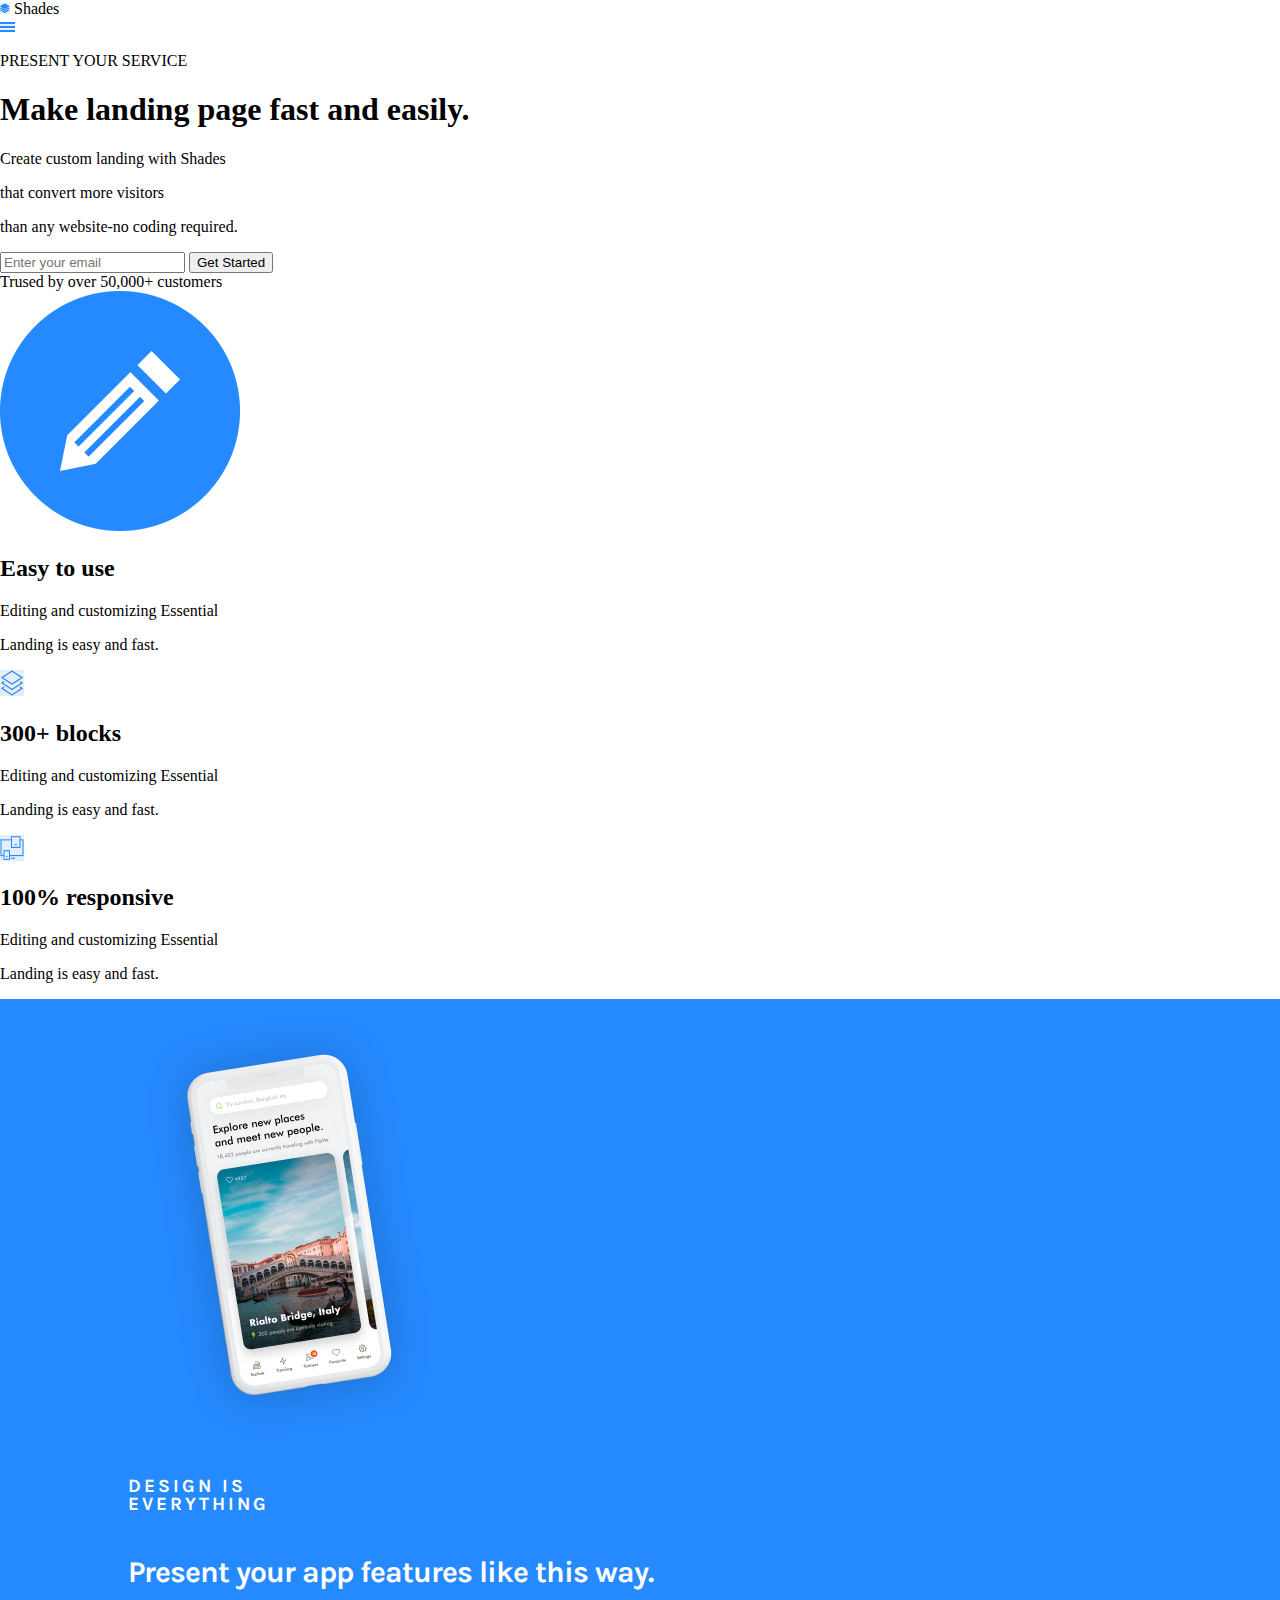
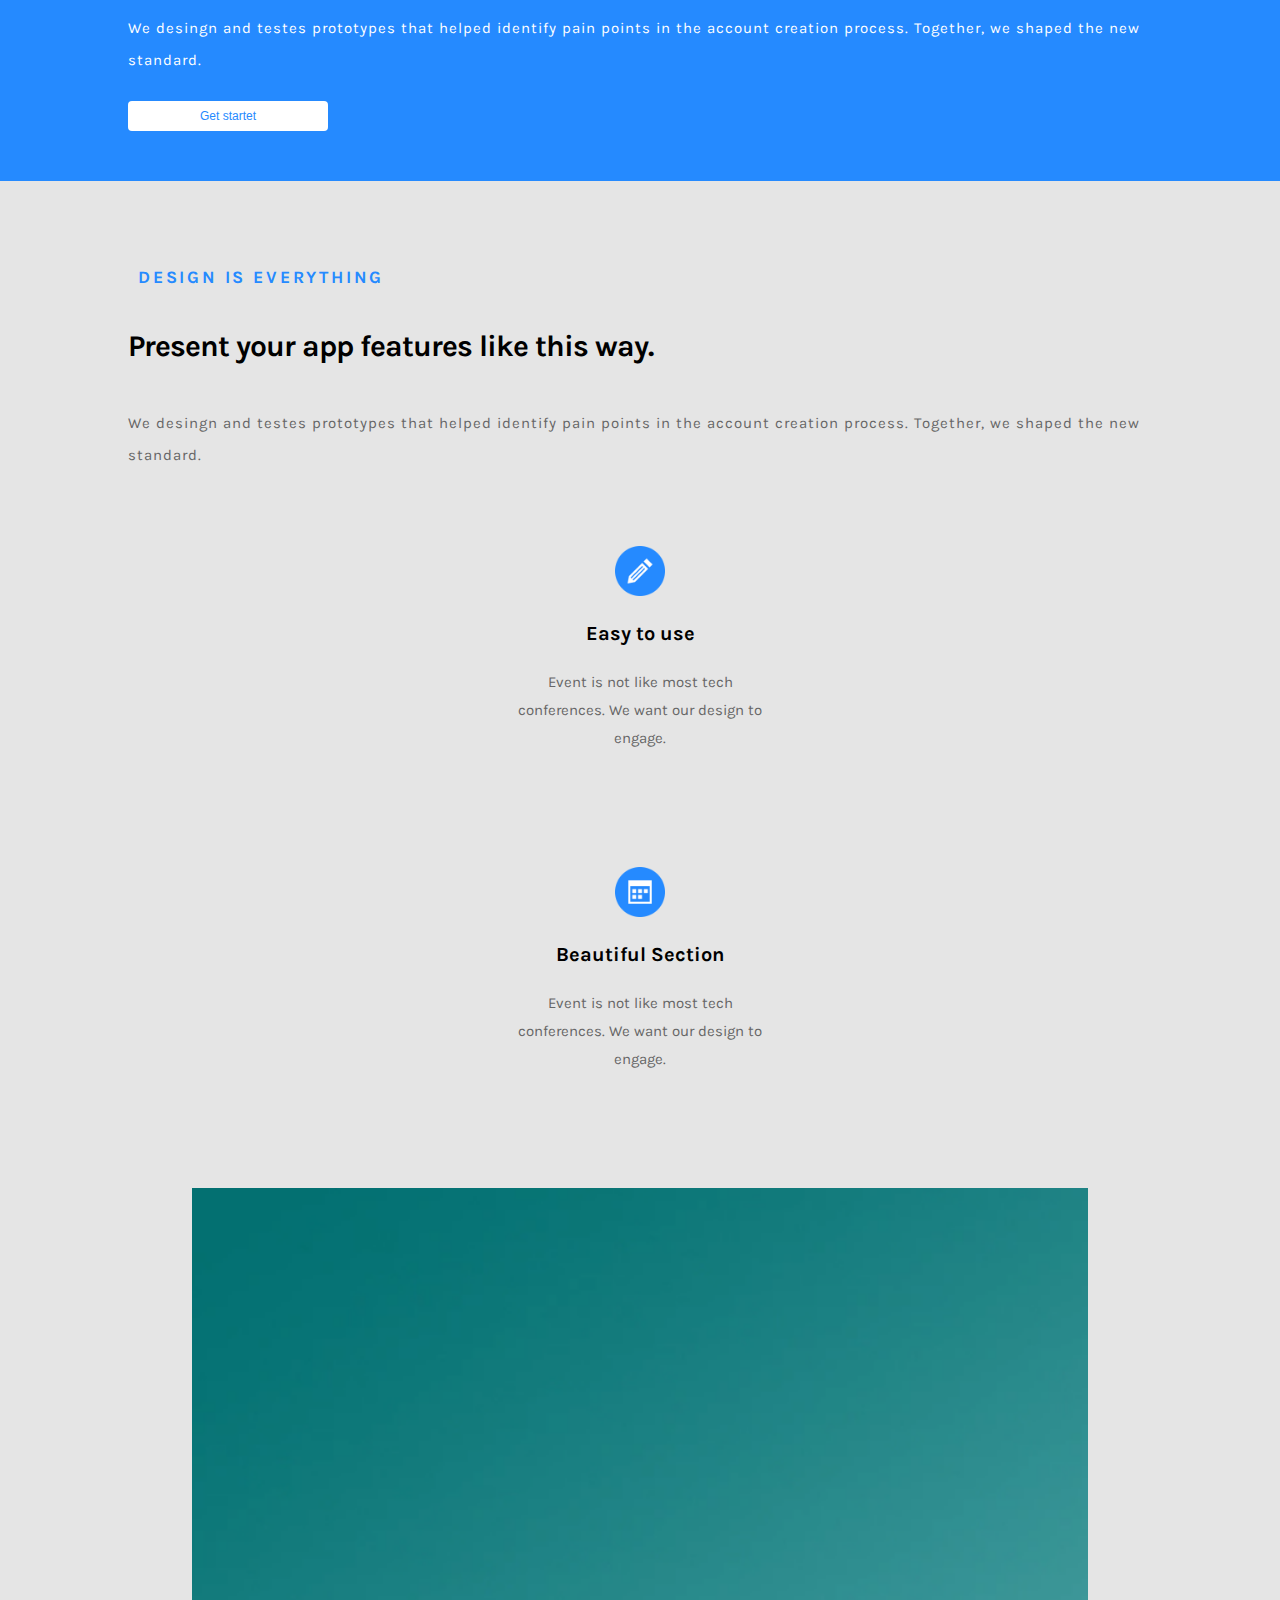
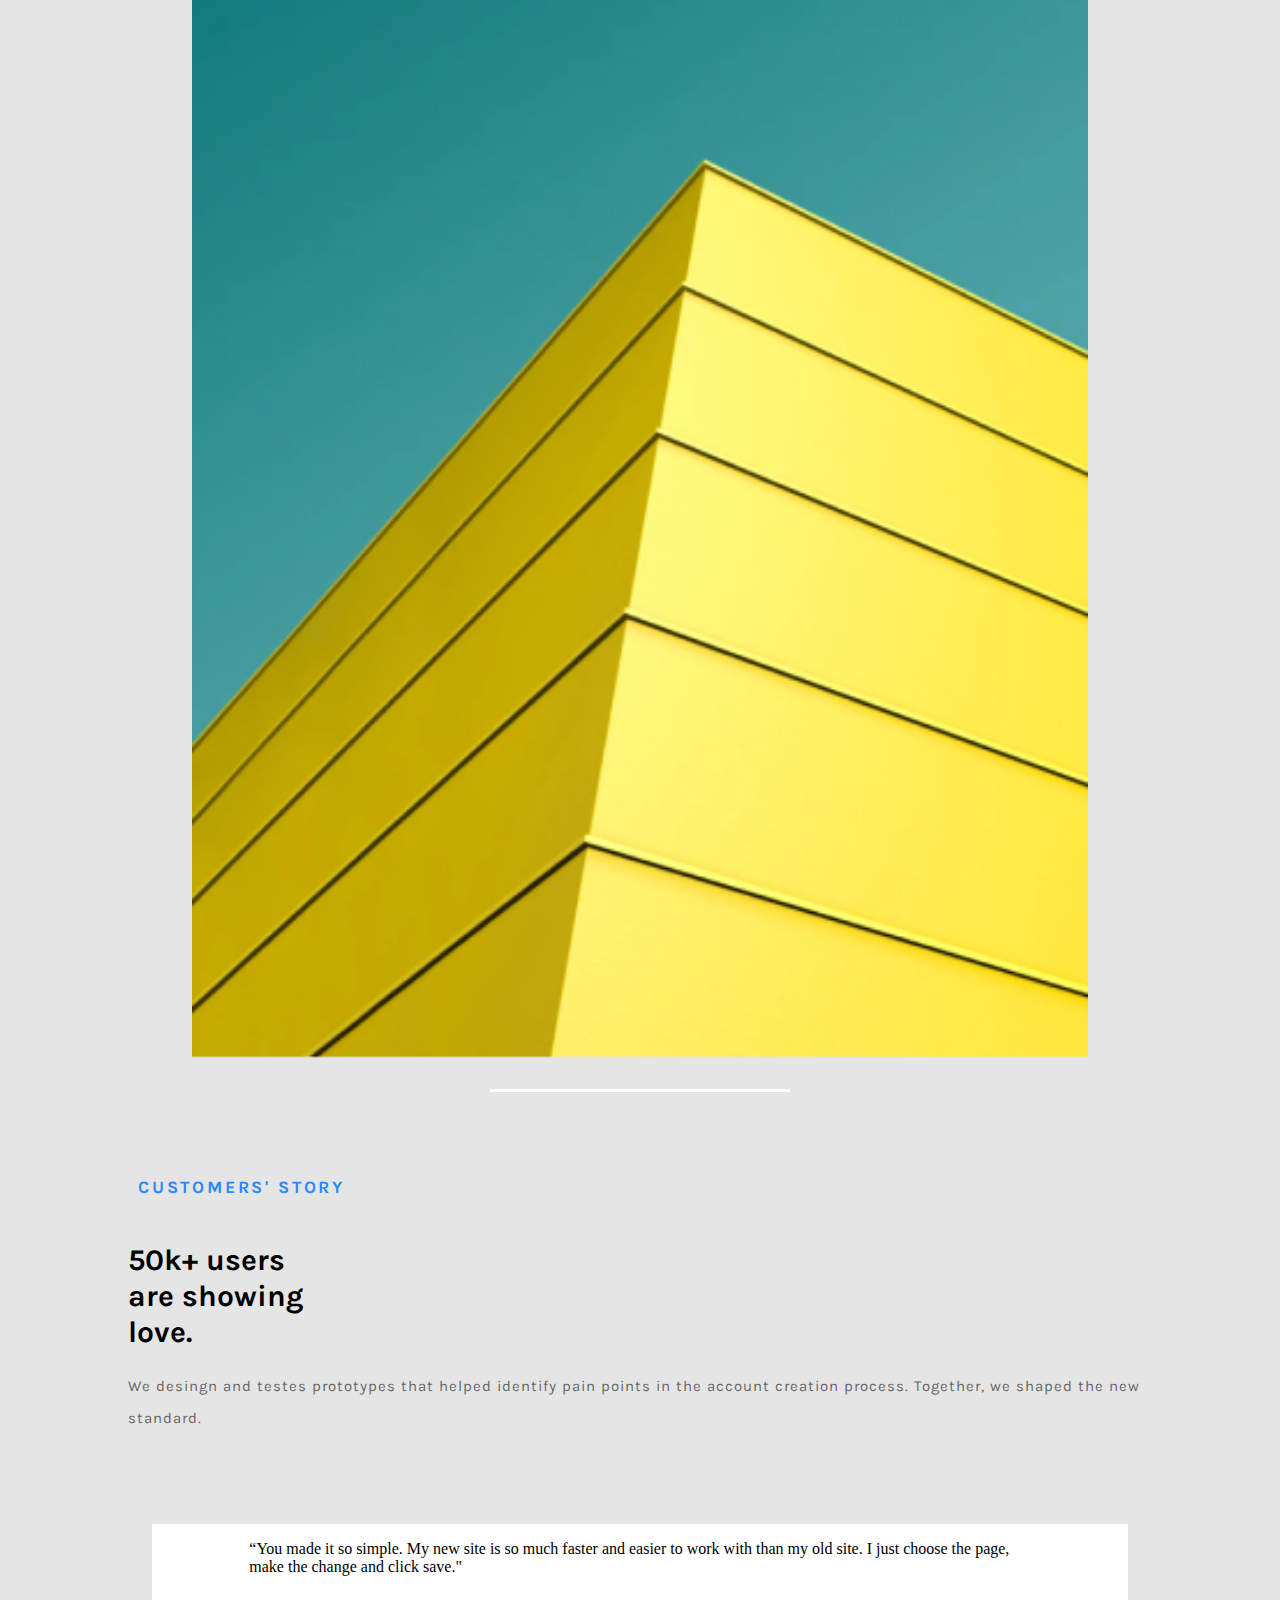
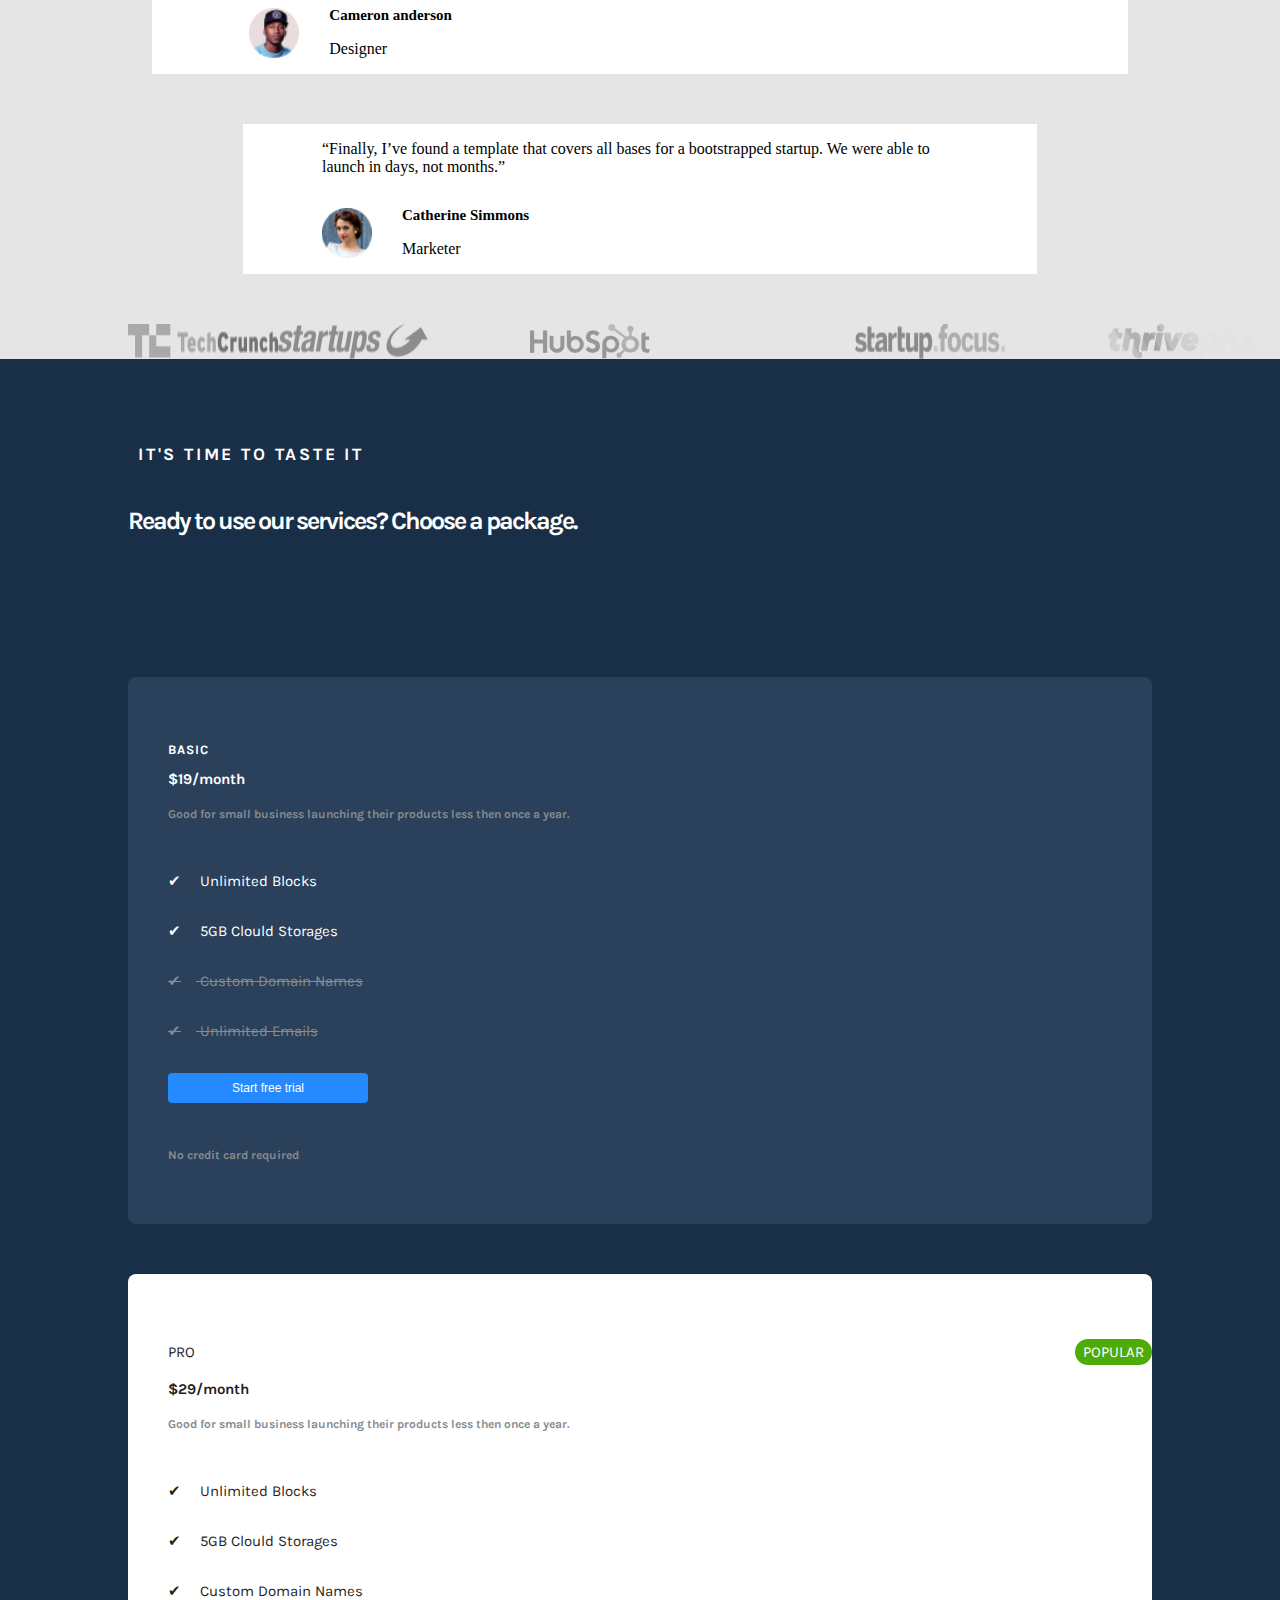
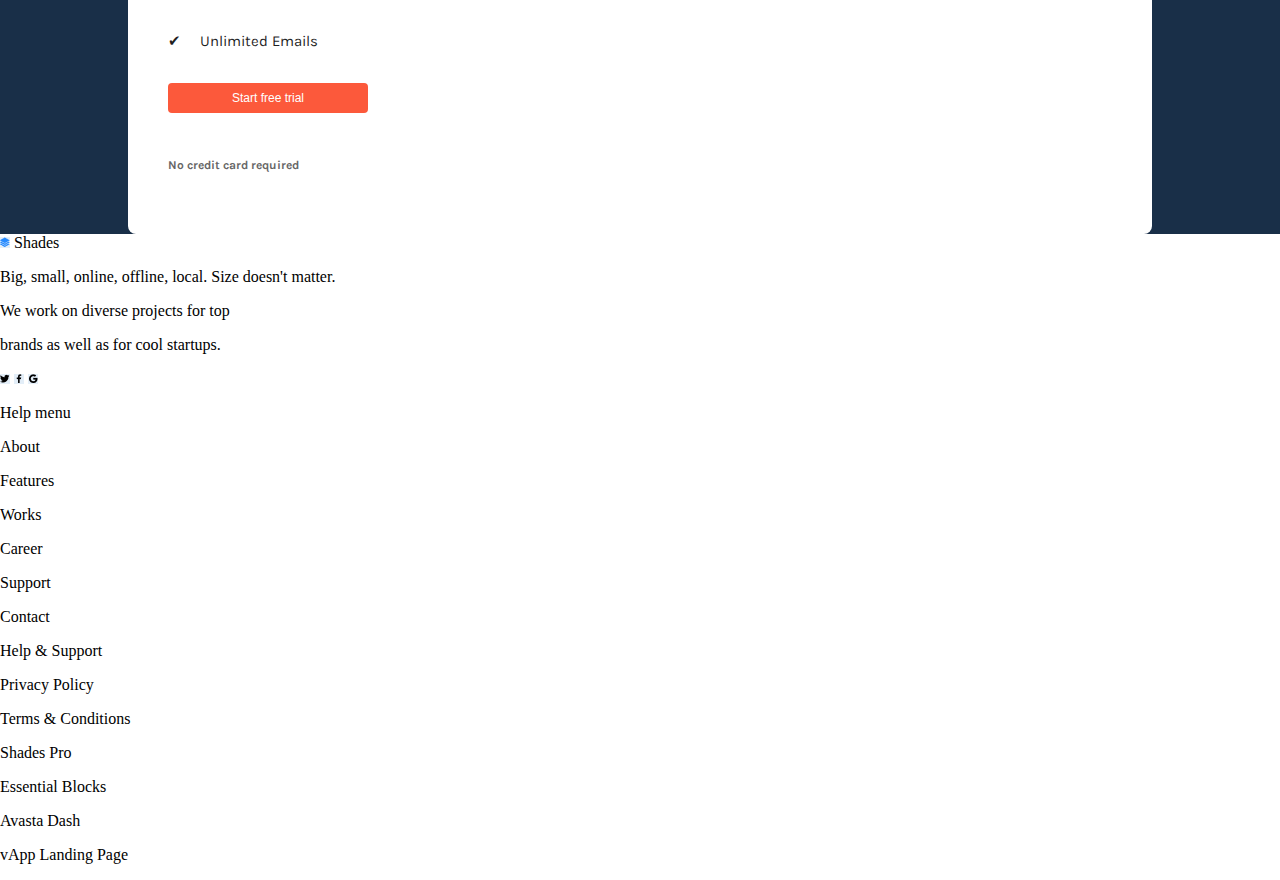
==== index.html @ 711b82e7 "Mayonnaise" ====
<!DOCTYPE html>
<html lang="en">

<head>
    <meta charset="UTF-8">
    <meta http-equiv="X-UA-Compatible" content="IE=edge">
    <meta name="viewport" content="width=device-width, initial-scale=1.0">

    <link rel="stylesheet" href="/assets/css/style.css">
    <title>Document</title>
</head>
<body>

    
    <head>
        <meta charset="UTF-8">
        <meta http-equiv="X-UA-Compatible" content="IE=edge">
        <meta name="viewport" content="width=device-width, initial-scale=1.0">
        <link rel="stylesheet" href="/assets/style.css">
        <title>Shades</title>
    </head>
    <body>
        <!--En tête du site-->

        <header class="Hero">
            <span class="logo">
                <img src="assets/img/layers-3.png" alt="logo">
                <span class="shades">Shades</span>
            </span>    

            <div class="menu">
                <img src="assets/img/Hamburger.png" alt="menu">
            </div>
        </header>    

        <!--Bloc de texte 1ere page-->
        <div class="bloc1">
            <p class="services">PRESENT YOUR SERVICE</p>
            <h1>Make landing page fast and easily.</h1>
            <p>Create custom landing with Shades</p> 
            <p>that convert more visitors </p> 
            <p>than any website-no coding required.</p>
            
            <div class="enter-mail">
                <input type="email" class="mail-style" placeholder="Enter your email">
                <button >Get Started</button>
            </div>
            <span class="rating">Trused by over 50,000+ customers</span>
        </div>
        
        
        <div class="bloc2">
            <div class="Easy">
                <img src="assets/img/pencil.png" alt="logo pencil">
                <h2> 
                    Easy to use
                </h2>
                <p>Editing and customizing Essential</p>
                <p>Landing is easy and fast.</p>
            </div>
            <div class="Block">
                <img src="assets/img/layers-3@2x.png" alt="logo bloc">
                <h2>
                    300+ blocks
                </h2>
                <p>Editing and customizing Essential</p>
                <p>Landing is easy and fast.</p>
            </div>
            <div class="Responsive">
                <img src="assets/img/responsive.png" alt="logo responsive">
                <h2>
                    100% responsive
                </h2>
                <p>Editing and customizing Essential</p>
                <p>Landing is easy and fast.</p>
            </div>
        </div>

        
    <section class="under_background_telephone">

        <div class="phone container">

            <img src="/assets/img/app-shot-01.png" alt="">

        </div>

        <div class="under_All">

            <h3 class="under container">
                DESIGN IS EVERYTHING
            </h3>

            <div class="under_h1 container">
                Present your app features like this way.
            </div>

            <div class="under_text container">
                We desingn and testes prototypes that helped identify pain points in the account creation process. Together, we shaped the new standard.
            </div>

            <div class="container">
                <button class="under_button">
                    Get startet
                </button>
        </div>
    </div>
    </section>

    <section class="white">

        <div class="white_All">

            <h3 class="white container">
                DESIGN IS EVERYTHING
            </h3>

            <h1 class="white_h1 container">
                Present your app features like this way.
            </h1>

            <div class="white_text container">
                We desingn and testes prototypes that helped identify pain points in the account creation process. Together, we shaped the new standard.
            </div>

            
        </div>

        <div class="flex container">
            <div class="white_flexbox">
                <img src="/assets/img/pencil.png" alt="pencil">
                <h3 class="white_big_text">
                    Easy to use

                </h3>
                <p class="white_little_text">
                    Event is not like most tech conferences. We want our design to engage.

                </p>
            </div>
        </div>

        <div class="flex container">
            <div class="white_flexbox">
                <img src="/assets/img//agenda.png" alt="agenda">
                <h3 class="white_big_text">

                    Beautiful Section

                </h3>
                <p class="white_little_text">

                    Event is not like most tech conferences. We want our design to engage.

                </p>
            </div>
        </div>
        <div class="white_img">
            <img src="/assets/img/Bitmap.png" alt="Bitmap">
        </div>
        <div class="white_line">
            <span class="line"></span>
        </div>
        


    </section>

    <section class="white">

        <div class="white_All">

            <h3 class="white container">
                CUSTOMERS' STORY
            </h3>

            <h1 class="white_h2 container">
                50k+ users are showing love.
            </h1>

            <p class="white_text container">
                We desingn and testes prototypes that helped identify pain points in the account creation process. Together, we shaped the new standard.
            </p>

            
        </div>


        
        <div class="flex">
           

        <div class="flex_whitebox container">

            <div class="whitebox_background">
                
                    <div class="whitebox container">
                        <p>“You made it so simple. My new site is so much faster and easier to work with than my old site. I just choose the page, make the change and click save."

                        </p>
                    </div>
                    <div class="whitebox_flex container">
                        <img class="whitebox_flex_img"src="/assets/img/Oval.png" alt="first oval">
                    
                    <div class="whitebox_flex_next">
                        <p>Cameron anderson</p>
                        <p class="little">Designer</p>
                    </div>
                 </div>
                </div>
            </div>
        </div>
        
        
        <div class="flex">
           

            <div class="flex_whitebox container">
    
                <div class="whitebox_background">
                    
                        <div class="whitebox container">
                            <p>“Finally, I’ve found a template that covers all bases for a bootstrapped startup. We were able to launch in days, not months.”
    
                            </p>
                        </div>
                        <div class="whitebox_flex container">
                            <img src="/assets/img/Oval (1).png" alt="femme">
                        
                        <div class="whitebox_flex_next">
                            <p>Catherine Simmons</p>
                            <p class="little">Marketer
                            </p>
                        </div>
                        </div>
                </div>
            </div>
            </div>
      <div class="logo_flex container ">
        <img class="toutleslogo" src="/assets/img/logo-5.png" alt="techruch">
        <img class="toutleslogo" src="/assets/img/logo-4.png" alt="startup">
        <img class="toutleslogo container" src="/assets/img/logo-3.png" alt="hubspot">
        <img class="toutleslogo container" src="/assets/img/logo-2.png" alt="startup.focus">
        <img class="toutleslogo" src="/assets/img/logo-1.png" alt="drivephx">

      </div>


    </section>

<!-- Section des cartes Darkblue ---------------------->

    <section class="darkblue">

        <div class="darkblue_All">

            <h3 class="darkblue container">
                IT'S TIME TO TASTE IT
            </h3>

            <h1 class="darkblue_h1 container">
                Ready to use our services?
                Choose a package.
            </h1>

        
        </div>

<!-- Debut de la card-------------------------------->
    <div class="card_flex">
        <div class="card container">
           
            <p class="card_basic">
                BASIC

            </p>
            

            <div class="card_price">
                $19/month
            </div>

            <p class="card_text">
                Good for small business launching their products less then once a year.
            </p>

            
           <div class="cardList">
               <ul>
                   <li>
                       
                           
                        <p> <span>&#10004;</span> Unlimited Blocks </p>
                       
                   </li>
                   <li>
                    
                        
                     <p> <span>&#10004;</span> 5GB Clould Storages </p>
                    
                </li>
                <li>
                        
                    <p class="card_barre"> 

                           <span>&#10004;</span>  Custom Domain Names 
                    </p>

                </li>
                <li>
                    
                        
                    <p class="card_barre">

                      <span>&#10004;</span>   Unlimited Emails

                    </p>
                    
                </li>
               </ul>
           </div>

           <button class="card_button">Start free trial</button>


           <p class="card_last">No credit card required</p>

    </div>





    <!-- Debut de la 2eme card-------------------------------->
    <div class="white_card_flex">
        <div class="white_card container">
           <div class="white_headerflex">
                <p class="white_card_basic">
                    PRO

                </p>
                <p class="white_red">POPULAR</p>
            </div>

                <div class="white_price">
                    $29/month
                    
                </div>

            <p class="white_card_text">
                Good for small business launching their products less then once a year.
            </p>

            
           <div class="white_cardList">
               <ul>
                   <li>
                       
                           
                        <p> <span>&#10004;</span> Unlimited Blocks </p>
                       
                   </li>
                   <li>
                    
                        
                     <p> <span>&#10004;</span> 5GB Clould Storages </p>
                    
                </li>
                <li>
                        
                    <p> 

                           <span>&#10004;</span>  Custom Domain Names 
                    </p>

                </li>
                <li>
                    
                        
                    <p>

                      <span>&#10004;</span>   Unlimited Emails

                    </p>
                    
                </li>
               </ul>
           </div>

           <button class="white_card_button">Start free trial</button>


           <p class="white_card_last">No credit card required</p>

    </div>
    </section>


       
    <footer>
        <span class="logo">
            <img src="assets/img/layers-3.png" alt="logo">
            <span class="shades">Shades</span>
        </span>  

        <div class="par">
            <p>Big, small, online, offline, local. Size doesn't matter.</p> 
            <p> We work on diverse projects for top</p> 
            <p> brands as well as for cool startups.</p>
        </div>

        <div class="logo-reseaux">
            <img src="\assets\img\logo-twitter@2x.png" alt="Twitter">

            <img src="\assets\img\logo-fb-simple@2x.png" alt="Facebook">

            <img src="\assets\img\google@2x.png" alt="Google">
        </div>

        <div>
            <p>Help menu</p>

            <p>About</p>

            <p>Features</p>

            <p>Works</p>

            <p>Career</p>

            <p>Support</p>

            <p>Contact</p>

            <p>Help & Support</p>

            <p>Privacy Policy</p>

            <p>Terms & Conditions</p>

            <p>Shades Pro</p>

            <p>Essential Blocks</p>

            <p>Avasta Dash</p>

            <p>vApp Landing Page</p>
        </div>
    </footer>
</body>
</html>
---- assets/css/style.css ----
@font-face {
  font-family: 'Karla';
  src: url(/assets/fonts/Karla-VariableFont_wght.ttf);
}

body {
  margin: 0;
  padding: 0;
}

.container {
  margin-left: 10%;
  margin-right: 10%;
}

.under_background_telephone {
  background: #258AFF;
}

.under_All {
  font-family: 'Karla';
  font-weight: 700;
  font-size: 15x;
  padding-bottom: 50px;
  color: white;
}

.under_All .under {
  width: 150px;
  letter-spacing: 3px;
  padding-bottom: 25px;
  line-height: 17.8px;
}

.under_All .under_h1 {
  font-family: 'Karla';
  font-size: 30px;
  letter-spacing: -1px;
  padding-bottom: 25px;
  line-height: 30px;
}

.under_All .under_text {
  font-family: 'Karla';
  font-weight: 400;
  font-size: 15px;
  letter-spacing: 1px;
  line-height: 32px;
  padding-bottom: 25px;
}

.under_All .under_button {
  background: white;
  border: none;
  border-radius: 4px;
  width: 200px;
  height: 30px;
  font-size: 12px;
  color: #258AFF;
}

.white {
  background: #E5E5E5;
}

.white_All {
  padding-top: 70px;
  font-family: 'Karla';
  font-weight: 700;
  font-size: 15px;
  padding-bottom: 50px;
}

.white_All .white {
  padding-left: 10px;
  letter-spacing: 2.81px;
  padding-bottom: 25px;
  line-height: 17.5px;
  color: #258AFF;
}

.white_All .white_h1 {
  font-family: 'Karla';
  font-size: 30px;
  letter-spacing: -1px;
  padding-bottom: 25px;
  line-height: 30px;
}

.white_All .white_text {
  font-family: 'Karla';
  font-weight: 400;
  letter-spacing: 1px;
  line-height: 32px;
  color: #666666;
  padding-bottom: 25px;
}

/* Flexbx pour les deux Pencil et Agenda */
.flex {
  display: -webkit-box;
  display: -ms-flexbox;
  display: flex;
  -webkit-box-pack: center;
      -ms-flex-pack: center;
          justify-content: center;
}

.white_flexbox {
  text-align: center;
  width: 250px;
  padding-bottom: 50px;
}

.white_flexbox img {
  width: 20%;
}

.white_flexbox .white_big_text {
  font-family: 'Karla';
  font-size: 20px;
  font-weight: 700;
  padding-bottom: px;
  line-height: 28px;
  color: black;
}

.white_flexbox .white_little_text {
  font-family: 'Karla';
  font-size: 15px;
  font-weight: 400;
  line-height: 28px;
  color: #666666;
}

.white_img {
  display: -webkit-box;
  display: -ms-flexbox;
  display: flex;
  -webkit-box-pack: center;
      -ms-flex-pack: center;
          justify-content: center;
}

.white_img img {
  width: 70%;
  padding-bottom: 30px;
}

.white_line {
  display: -webkit-box;
  display: -ms-flexbox;
  display: flex;
  -webkit-box-pack: center;
      -ms-flex-pack: center;
          justify-content: center;
}

.white_line .line {
  content: '';
  background: white;
  height: 3px;
  width: 300px;
}

.white_h2 {
  width: 200px;
}

.flex {
  padding-bottom: 50px;
}

.flex_whitebox {
  background: white;
}

.whitebox_flex {
  display: -webkit-box;
  display: -ms-flexbox;
  display: flex;
  -webkit-box-align: center;
      -ms-flex-align: center;
          align-items: center;
}

.whitebox_flex img {
  padding-right: 30px;
  height: 50px;
}

.whitebox_flex .whitebox_flex_next p:first-child {
  width: 100%;
  font-size: 15px;
  font-weight: 700;
}

.logo_flex {
  display: -webkit-box;
  display: -ms-flexbox;
  display: flex;
}

.toutleslogo {
  -webkit-filter: grayscale(100%);
          filter: grayscale(100%);
}

.darkblue {
  background-color: #192F48;
  color: white;
}

.darkblue_All {
  padding-top: 70px;
  font-family: 'Karla';
  font-weight: 700;
  font-size: 15px;
  padding-bottom: 50px;
}

.darkblue_All .darkblue {
  padding-left: 10px;
  letter-spacing: 2.81px;
  padding-bottom: 25px;
  line-height: 17.5px;
}

.darkblue_All .darkblue_h1 {
  font-family: 'Karla';
  font-size: 25px;
  letter-spacing: -2px;
  padding-bottom: 25px;
}

.card_flex {
  display: -webkit-box;
  display: -ms-flexbox;
  display: flex;
  -webkit-box-orient: vertical;
  -webkit-box-direction: normal;
      -ms-flex-direction: column;
          flex-direction: column;
  padding-top: 50px;
}

.card {
  background: #2B405A;
  border-radius: 8px;
  padding-left: 40px;
}

.card .card_basic {
  padding-top: 50px;
  font-family: 'Karla';
  font-weight: 700;
  font-size: 13px;
  letter-spacing: 1px;
}

.card .price {
  font-size: 30px;
  font-weight: 700;
}

.card .card_text {
  font-family: 'Karla';
  font-weight: 700;
  font-size: 12px;
  color: #878B90;
  line-height: 23px;
  padding-bottom: 30px;
}

.card li {
  padding-bottom: 2px;
  list-style: none;
}

.card ul {
  padding: 0;
}

.card span {
  padding-right: 15px;
}

.card p {
  margin-top: 15px;
  font-family: 'Karla';
  font-size: 15px;
  font-weight: 400;
}

.card .card_barre {
  color: #878B90;
  -webkit-text-decoration-line: line-through;
          text-decoration-line: line-through;
}

.card .card_button {
  background: #258AFF;
  border: none;
  border-radius: 4px;
  width: 200px;
  height: 30px;
  font-size: 12px;
  color: white;
}

.card .card_last {
  padding-top: 30px;
  font-family: 'Karla';
  font-weight: 700;
  font-size: 12px;
  color: #878B90;
  padding-bottom: 50px;
}

.white_card_flex {
  display: -webkit-box;
  display: -ms-flexbox;
  display: flex;
  -webkit-box-orient: vertical;
  -webkit-box-direction: normal;
      -ms-flex-direction: column;
          flex-direction: column;
  padding-top: 50px;
}

.white_card {
  background: white;
  border-radius: 8px;
  padding-left: 40px;
}

.white_card .white_headerflex {
  display: -webkit-box;
  display: -ms-flexbox;
  display: flex;
  -webkit-box-pack: justify;
      -ms-flex-pack: justify;
          justify-content: space-between;
  -webkit-box-align: center;
      -ms-flex-align: center;
          align-items: center;
  padding-top: 50px;
}

.white_card .white_red {
  background: #4EAB08;
  color: white;
  border-radius: 20px;
  padding: 4px 8px 4px 8px;
}

.white_card .white_card_text {
  font-family: 'Karla';
  font-weight: 700;
  font-size: 12px;
  color: #878B90;
  line-height: 23px;
  padding-bottom: 30px;
}

.white_card li {
  padding-bottom: 2px;
  list-style: none;
}

.white_card ul {
  padding: 0;
}

.white_card span {
  padding-right: 15px;
}

.white_card p {
  margin-top: 15px;
  font-family: 'Karla';
  font-size: 15px;
  font-weight: 400;
  color: #1F1F1F;
}

.white_card .white_card_button {
  background: #FC593B;
  border: none;
  border-radius: 4px;
  width: 200px;
  height: 30px;
  font-size: 12px;
  color: white;
}

.white_card .white_card_last {
  padding-top: 30px;
  font-family: 'Karla';
  font-weight: 700;
  font-size: 12px;
  color: #666666;
  padding-bottom: 50px;
}

.card_price {
  font-family: 'Karla';
  font-size: 15px;
  font-weight: 700;
  color: white;
}

.white_price {
  font-family: 'Karla';
  font-size: 15px;
  font-weight: 700;
  color: #1F1F1F;
}
/*# sourceMappingURL=style.css.map */
---- assets/style.css ----
@import url("https://fonts.googleapis.com/css2?family=Karla:ital@1&display=swap");
@import url("https://fonts.googleapis.com/css2?family=Karla:ital@1&family=Rubik:ital@0;1&display=swap");
@media (min-width: 425px) and (max-width: 626px) {
  body {
    background: #E3EEF8;
    font-family: 'Karla';
  }
  .menu {
    display: -webkit-box;
    display: -ms-flexbox;
    display: flex;
    -webkit-box-pack: end;
        -ms-flex-pack: end;
            justify-content: flex-end;
    margin-top: -15px;
    gap: 2px;
  }
  .menu:hover {
    cursor: pointer;
  }
  .shades {
    font-family: 'Rubik';
  }
  div.bloc1 {
    margin: 50px;
    text-align: center;
  }
  div.bloc1 p.services {
    font-style: normal;
    font-weight: bold;
    font-size: 12px;
    line-height: 5px;
    letter-spacing: 2.8125px;
    text-transform: uppercase;
    color: #666666;
  }
  div.bloc1 h1 {
    font-style: normal;
    font-weight: bold;
    font-size: 40px;
    line-height: 45px;
    letter-spacing: -2px;
    color: #1F1F1F;
  }
  div.bloc1 p {
    font-style: normal;
    font-weight: normal;
    font-size: 15px;
    line-height: 25px;
    letter-spacing: -0.4px;
    color: #666666;
  }
  div.bloc1 .enter-mail {
    padding-bottom: 20px;
    -ms-flex-line-pack: justify;
        align-content: space-between;
  }
  div.bloc1 .enter-mail input {
    border-radius: 5px;
    padding: 7px 7px 7px 7px;
    border: 1px;
  }
  div.bloc1 .enter-mail button {
    background-color: #FC593B;
    border-radius: 5px;
    color: white;
    padding: 7px 28px 7px 28px;
    border: 1px;
  }
  div.bloc1 .enter-mail button:hover {
    cursor: pointer;
  }
  div.bloc2 {
    margin-left: 150px;
  }
  div.bloc2 h2 {
    position: relative;
    font-style: normal;
    font-weight: bold;
    font-size: 20px;
    line-height: 32px;
    letter-spacing: -1px;
    color: #000000;
  }
  div.bloc2 img {
    position: relative;
    bottom: -50px;
    left: -30px;
  }
  footer {
    margin-top: 50px;
    margin-left: 150px;
  }
  footer p {
    position: relative;
    font-style: normal;
    font-weight: normal;
    font-size: 20px;
    line-height: 28px;
    bottom: -30px;
    letter-spacing: 0.4px;
    color: #666666;
  }
  footer .logo-reseaux {
    margin-top: 80px;
    display: -webkit-box;
    display: -ms-flexbox;
    display: flex;
    width: 15px;
    height: 15px;
  }
}
/*# sourceMappingURL=style.css.map */
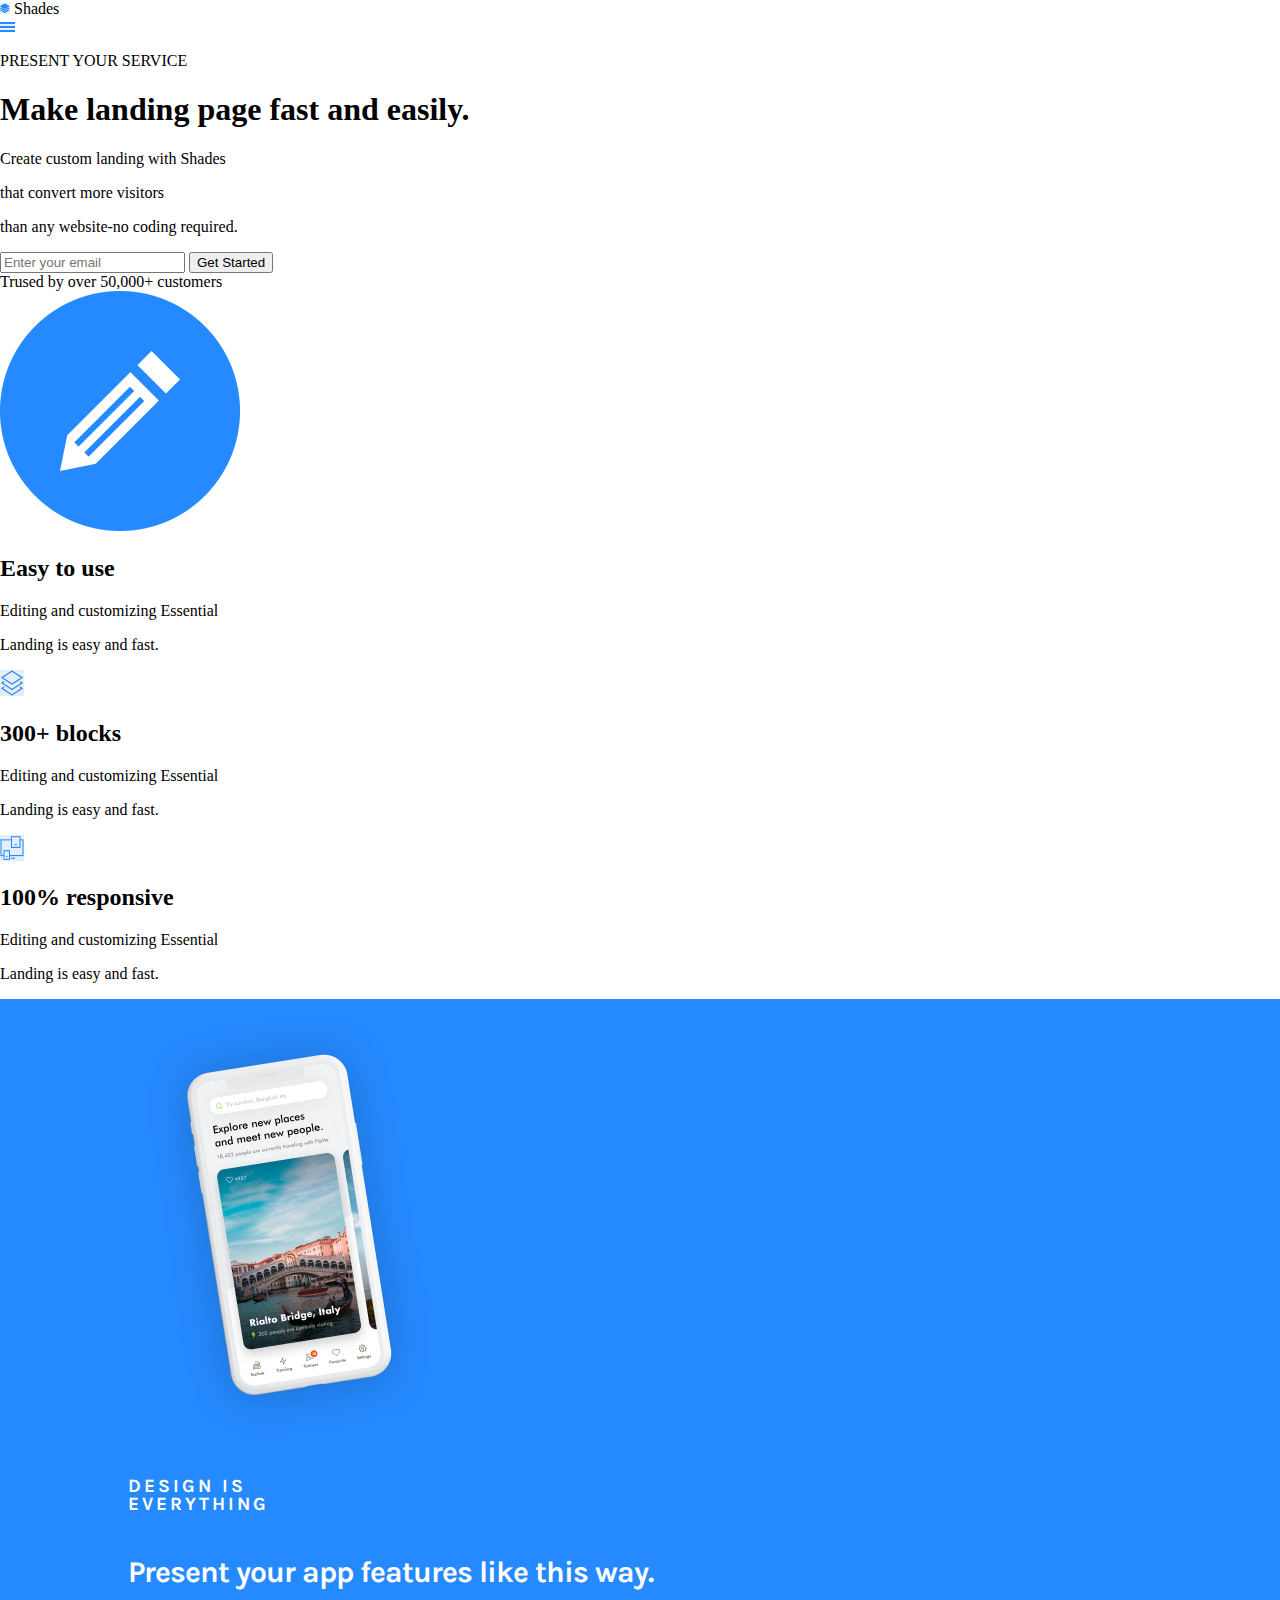
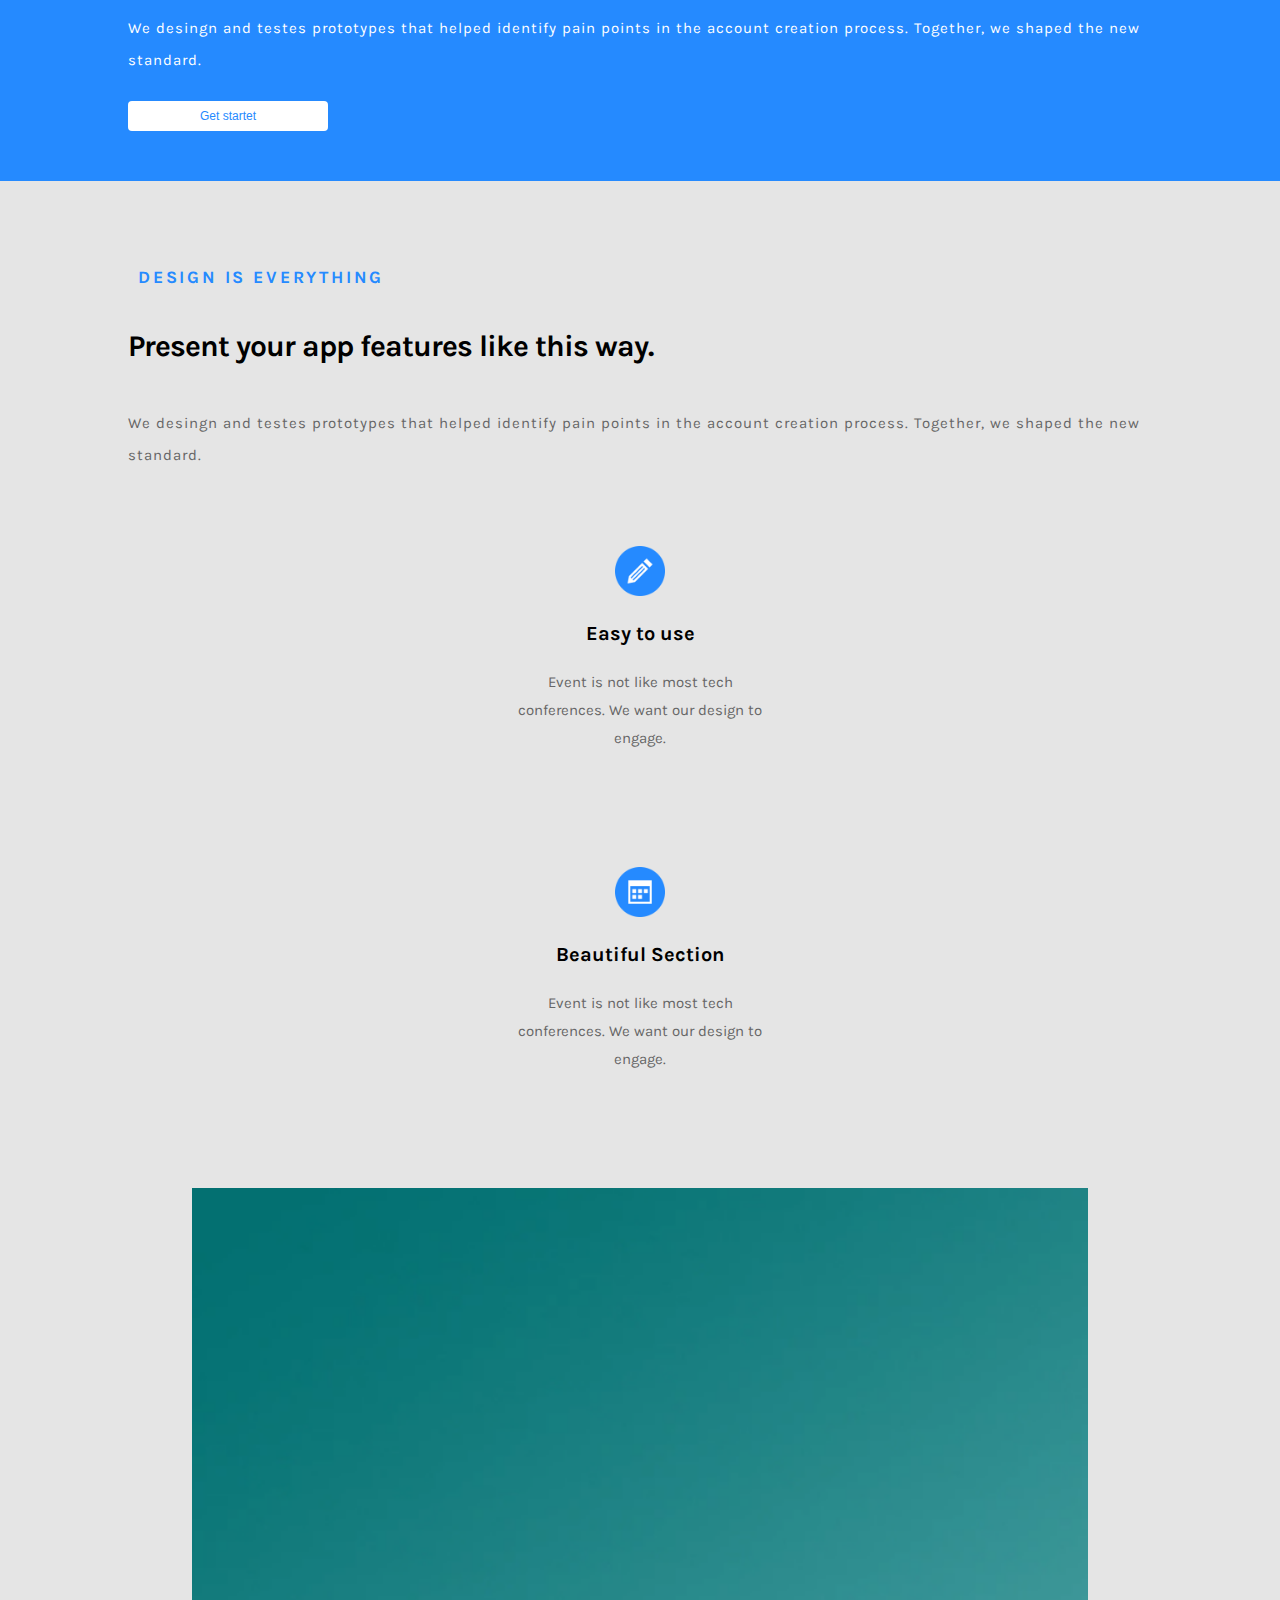
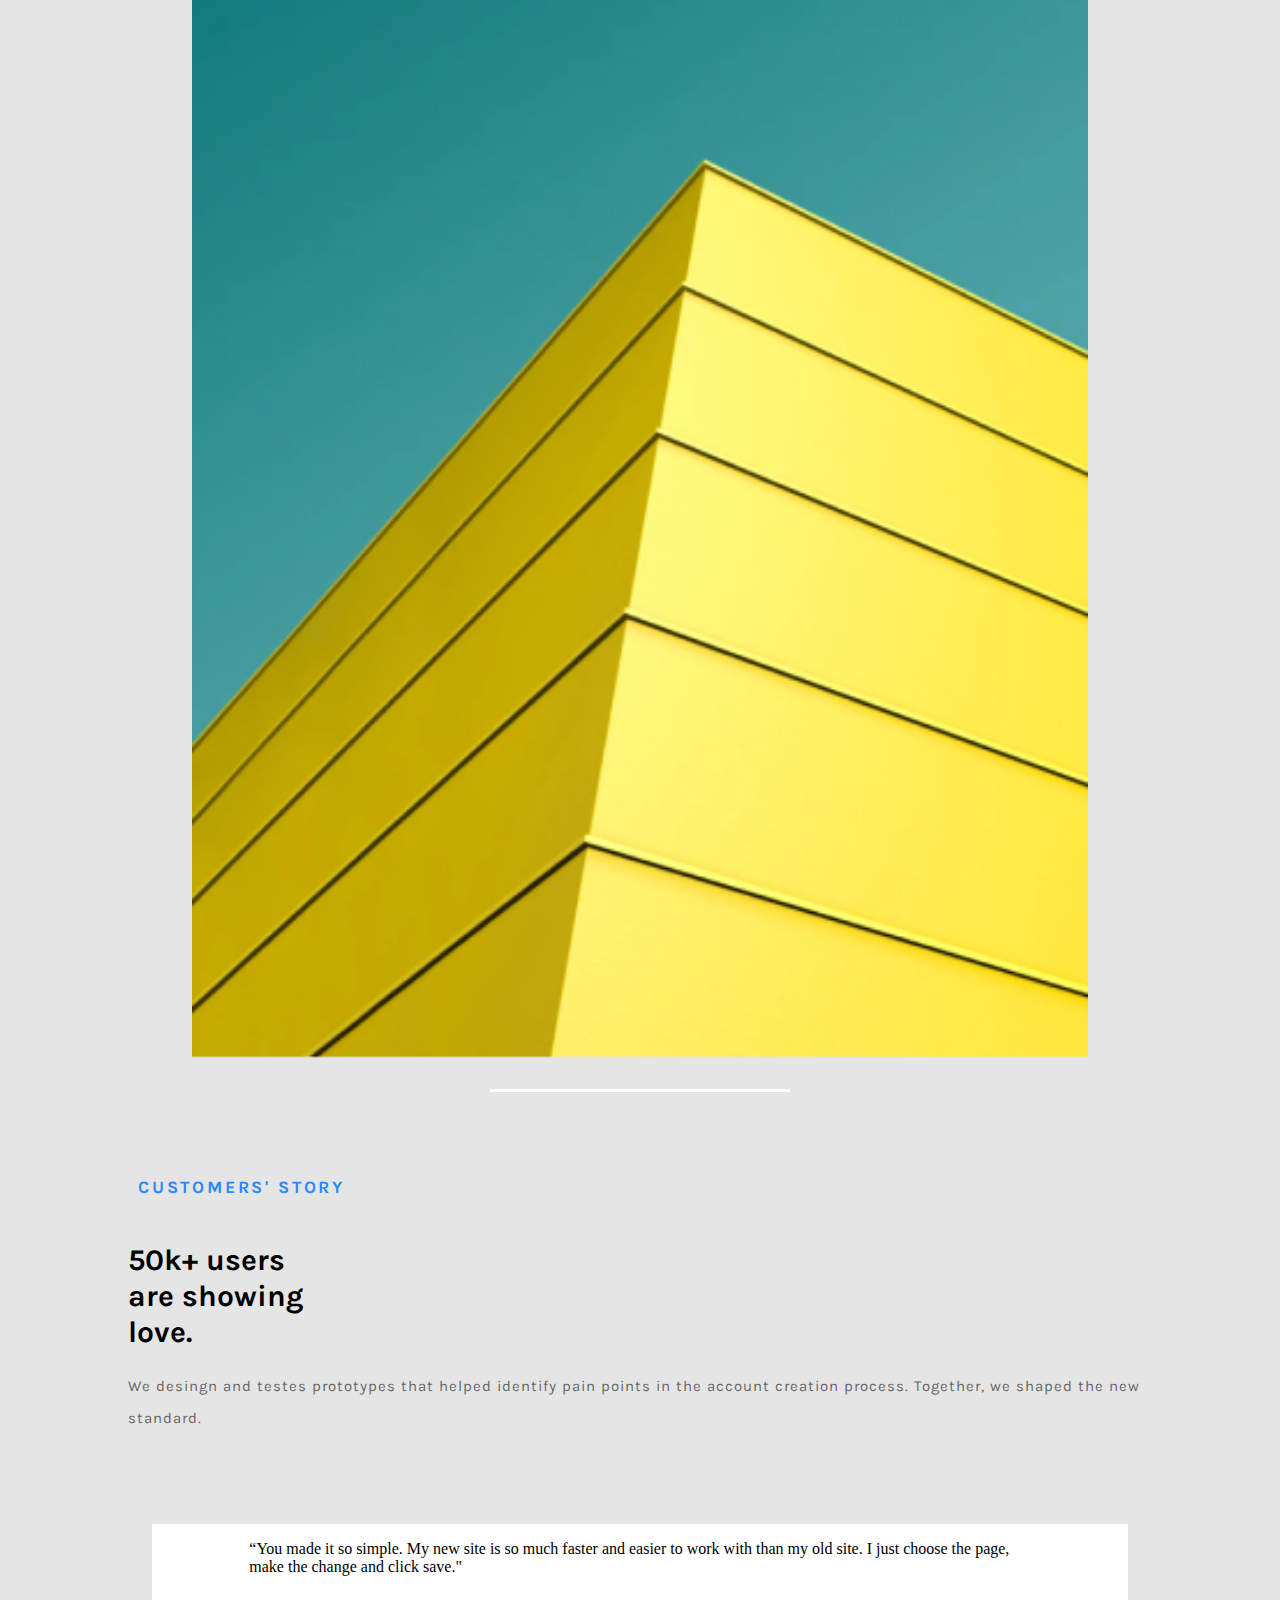
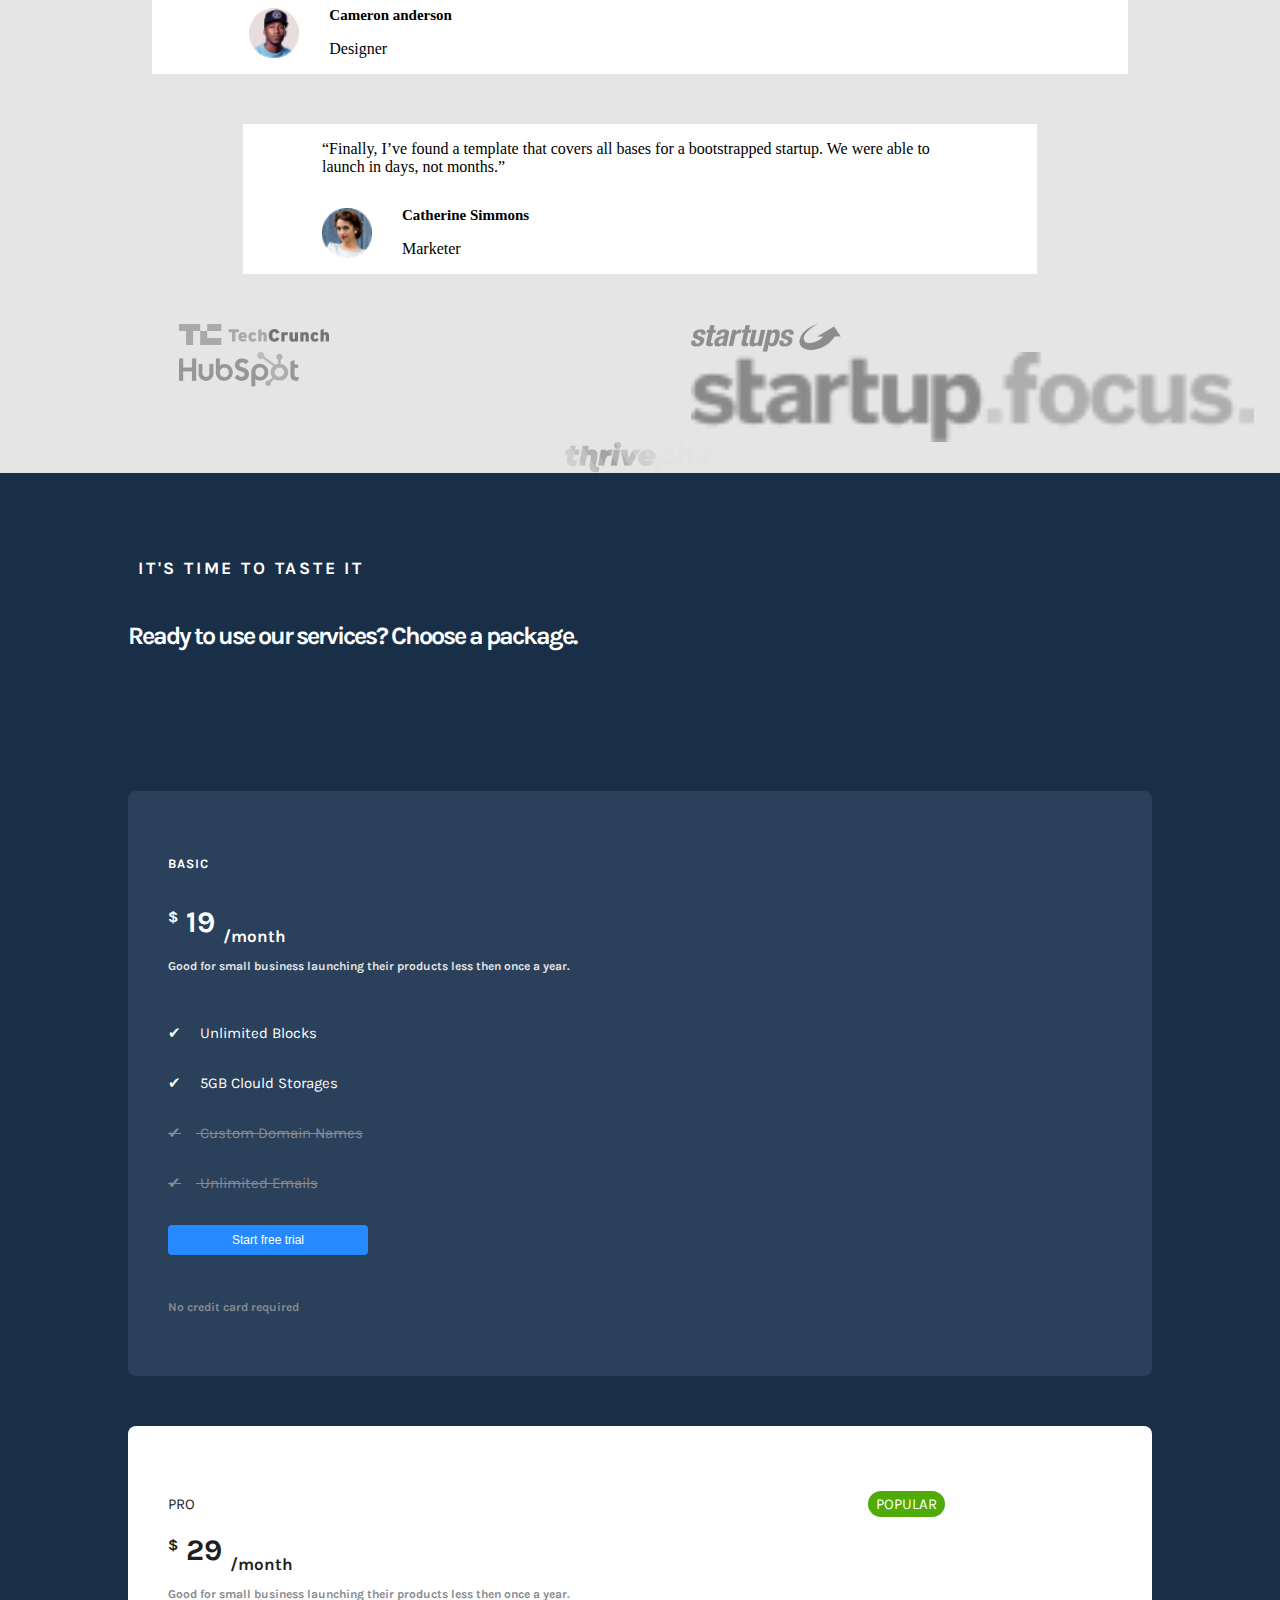
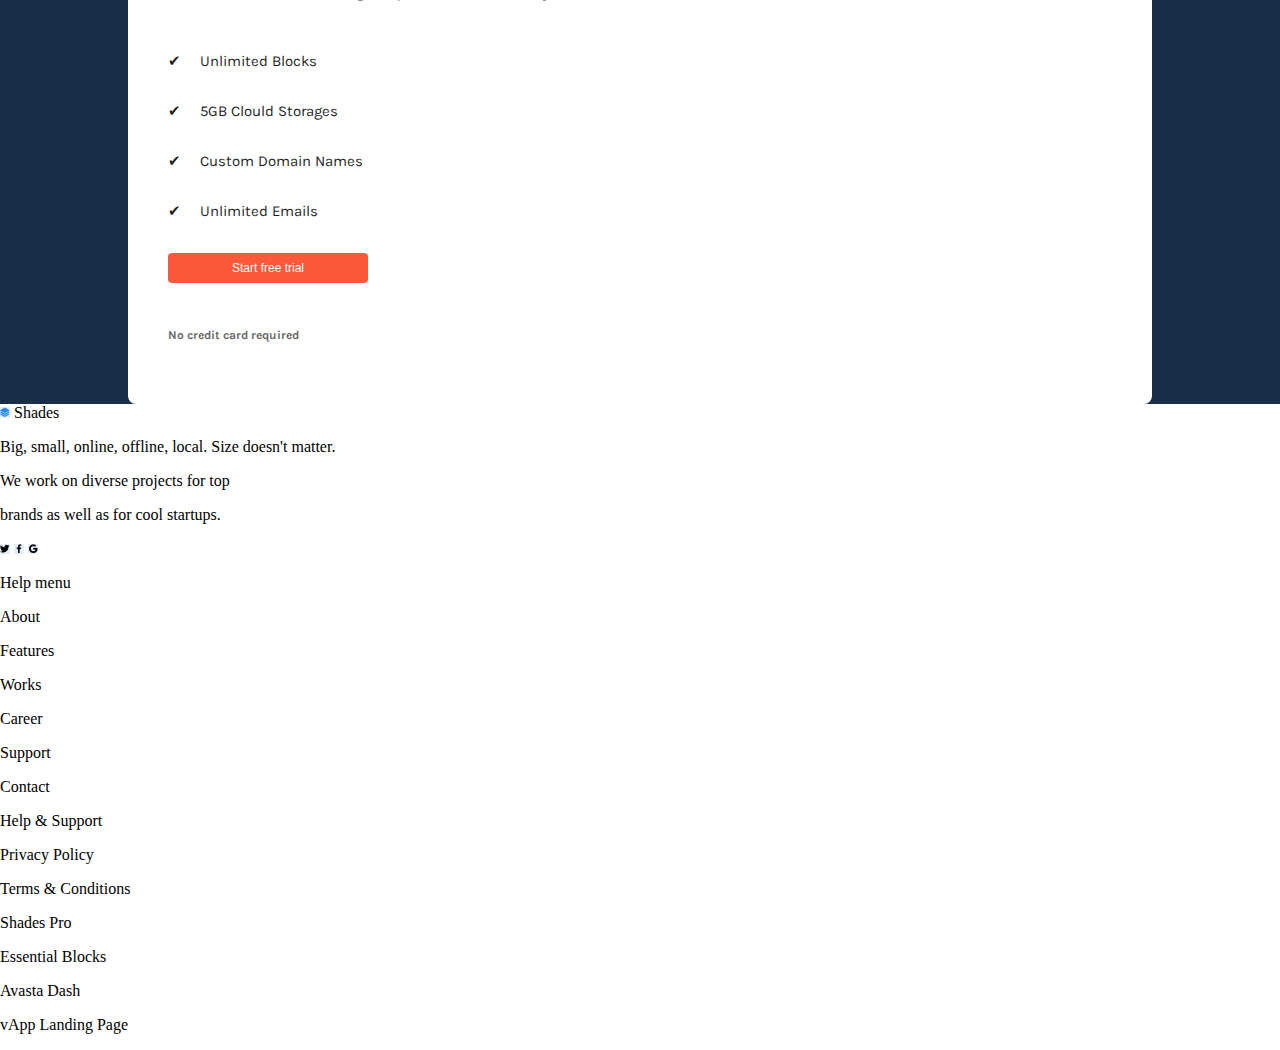
==== commit d93716c8: "correction card" ====
--- a/index.html
+++ b/index.html
@@ -236,12 +236,12 @@
                 </div>
             </div>
             </div>
-      <div class="logo_flex container ">
-        <img class="toutleslogo" src="/assets/img/logo-5.png" alt="techruch">
-        <img class="toutleslogo" src="/assets/img/logo-4.png" alt="startup">
-        <img class="toutleslogo container" src="/assets/img/logo-3.png" alt="hubspot">
-        <img class="toutleslogo container" src="/assets/img/logo-2.png" alt="startup.focus">
-        <img class="toutleslogo" src="/assets/img/logo-1.png" alt="drivephx">
+      <div class="logo_grid container ">
+        <img class="grid-items gris  container itiems1" src="/assets/img/logo-5.png" alt="techruch">
+        <img class="grid-items gris container itiems2" src="/assets/img/logo-4.png" alt="startup">
+        <img class="grid-items gris container items3" src="/assets/img/logo-3.png" alt="hubspot">
+        <img class="grid-items gris container items4" src="/assets/img/logo-2.png" alt="startup.focus">
+        <img class="grid-items gris container items5" src="/assets/img/logo-1.png" alt="drivephx">
 
       </div>
 
@@ -277,7 +277,9 @@
             
 
             <div class="card_price">
-                $19/month
+               <span class="dollar">$</span>
+                                    19
+                 <span class="month">/month</span> 
             </div>
 
             <p class="card_text">
@@ -343,7 +345,9 @@
             </div>
 
                 <div class="white_price">
-                    $29/month
+                    <span class="dollar">$</span>
+                                    29
+                 <span class="month">/month</span>
                     
                 </div>
 
--- a/assets/css/style.css
+++ b/assets/css/style.css
@@ -195,13 +195,33 @@
   font-weight: 700;
 }
 
-.logo_flex {
-  display: -webkit-box;
-  display: -ms-flexbox;
-  display: flex;
-}
-
-.toutleslogo {
+.logo_grid {
+  display: -ms-grid;
+  display: grid;
+  -ms-grid-columns: 1fr 1fr;
+      grid-template-columns: 1fr 1fr;
+  -webkit-box-pack: center;
+      -ms-flex-pack: center;
+          justify-content: center;
+  grid-auto-flow: row;
+}
+
+.logo_grid .items4 {
+  -ms-flex-item-align: center;
+      -ms-grid-row-align: center;
+      align-self: center;
+  width: 110%;
+}
+
+.logo_grid .items5 {
+  -ms-grid-column: 1;
+  -ms-grid-column-span: 2;
+  grid-column: 1 / 3;
+  -ms-grid-column-align: center;
+      justify-self: center;
+}
+
+.gris {
   -webkit-filter: grayscale(100%);
           filter: grayscale(100%);
 }
@@ -256,18 +276,31 @@
   font-weight: 700;
   font-size: 13px;
   letter-spacing: 1px;
-}
-
-.card .price {
+  padding-bottom: 20px;
+}
+
+.card .dollar {
+  position: relative;
+  font-size: 15px;
+  top: -10px;
+}
+
+.card .card_price {
   font-size: 30px;
   font-weight: 700;
 }
 
+.card .month {
+  position: relative;
+  top: 10px;
+  font-size: 17px;
+}
+
 .card .card_text {
   font-family: 'Karla';
   font-weight: 700;
   font-size: 12px;
-  color: #878B90;
+  color: #E5E5E5;
   line-height: 23px;
   padding-bottom: 30px;
 }
@@ -281,7 +314,7 @@
   padding: 0;
 }
 
-.card span {
+.card li span {
   padding-right: 15px;
 }
 
@@ -335,12 +368,10 @@
 }
 
 .white_card .white_headerflex {
-  display: -webkit-box;
-  display: -ms-flexbox;
-  display: flex;
-  -webkit-box-pack: justify;
-      -ms-flex-pack: justify;
-          justify-content: space-between;
+  display: -ms-grid;
+  display: grid;
+  -ms-grid-columns: 1fr 1fr 1fr 1fr;
+      grid-template-columns: 1fr 1fr 1fr 1fr;
   -webkit-box-align: center;
       -ms-flex-align: center;
           align-items: center;
@@ -348,10 +379,32 @@
 }
 
 .white_card .white_red {
+  -ms-grid-column: 3;
+  -ms-grid-column-span: 2;
+  grid-column: 3/5;
+  -ms-grid-column-align: center;
+      justify-self: center;
   background: #4EAB08;
   color: white;
   border-radius: 20px;
   padding: 4px 8px 4px 8px;
+}
+
+.white_card .dollar {
+  position: relative;
+  font-size: 15px;
+  top: -10px;
+}
+
+.white_card .white_price {
+  font-size: 30px;
+  font-weight: 700;
+}
+
+.white_card .month {
+  position: relative;
+  top: 10px;
+  font-size: 17px;
 }
 
 .white_card .white_card_text {
@@ -372,7 +425,7 @@
   padding: 0;
 }
 
-.white_card span {
+.white_card li span {
   padding-right: 15px;
 }
 
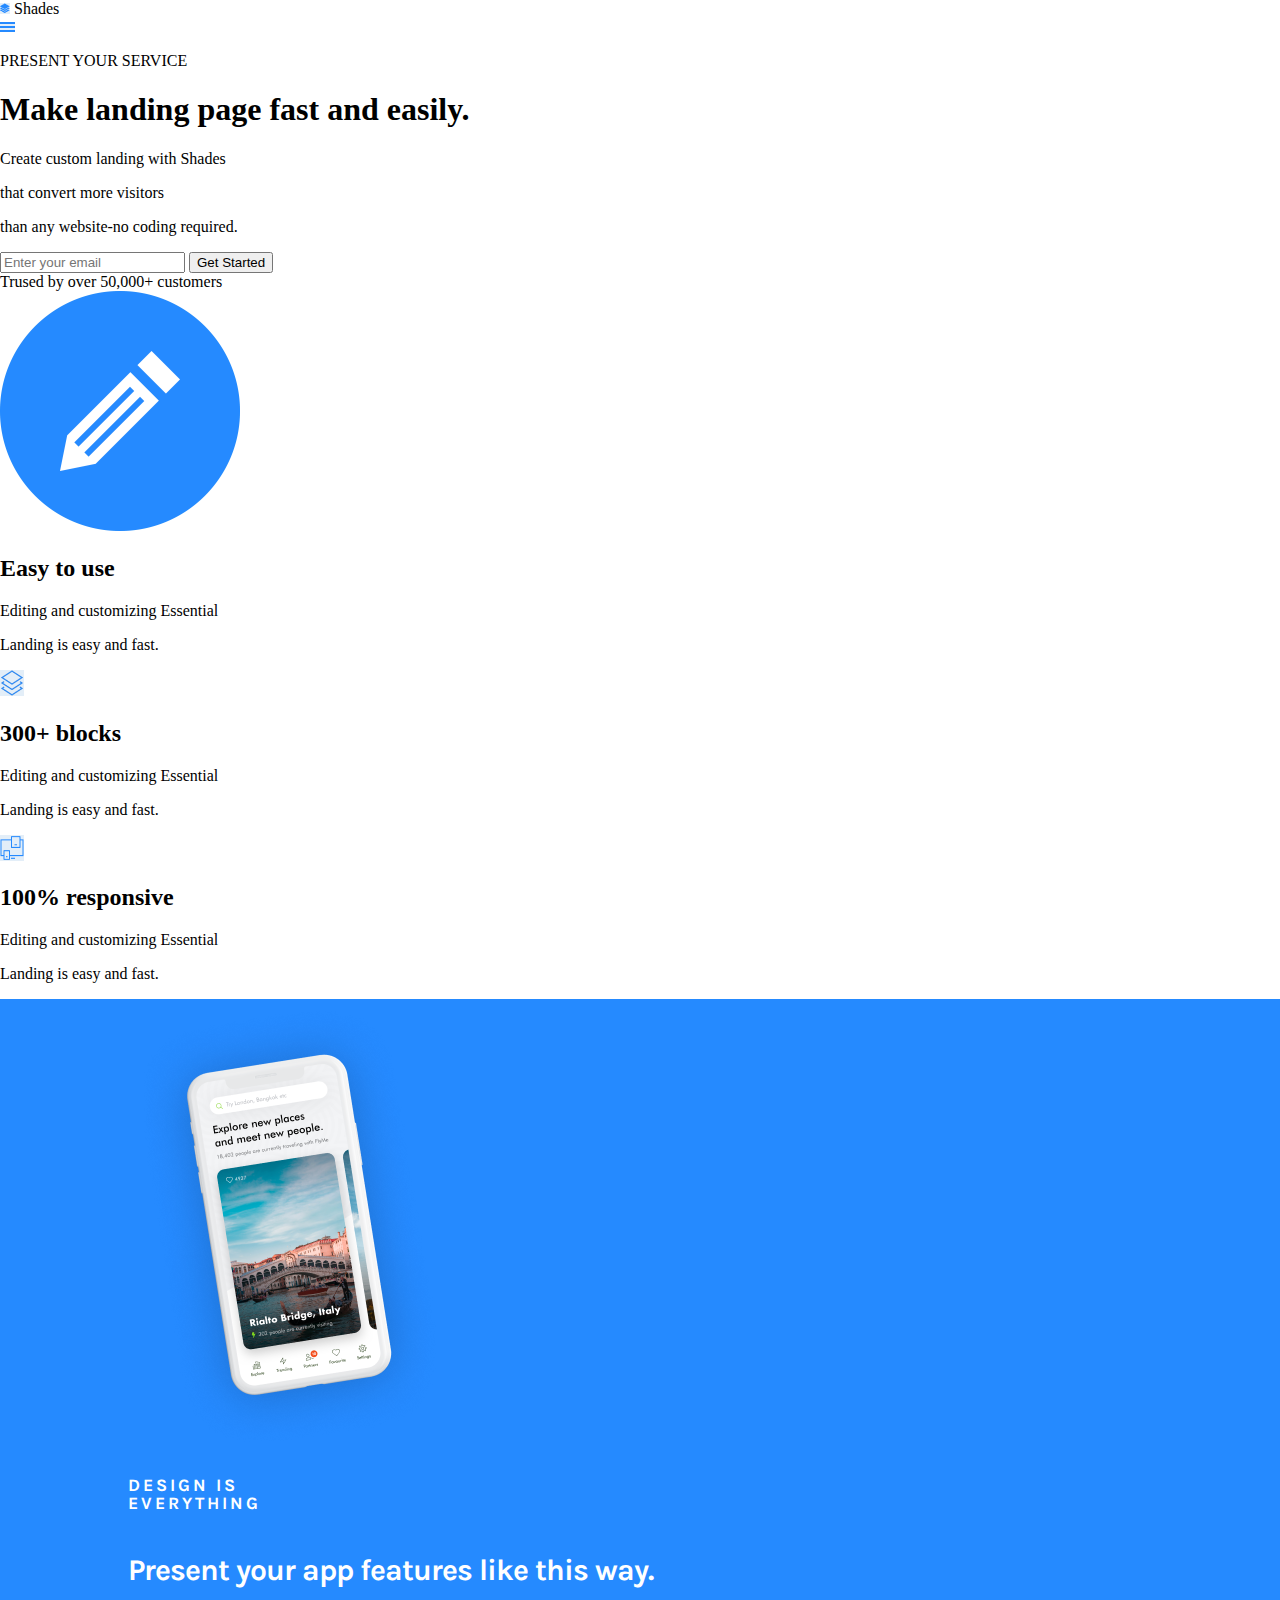
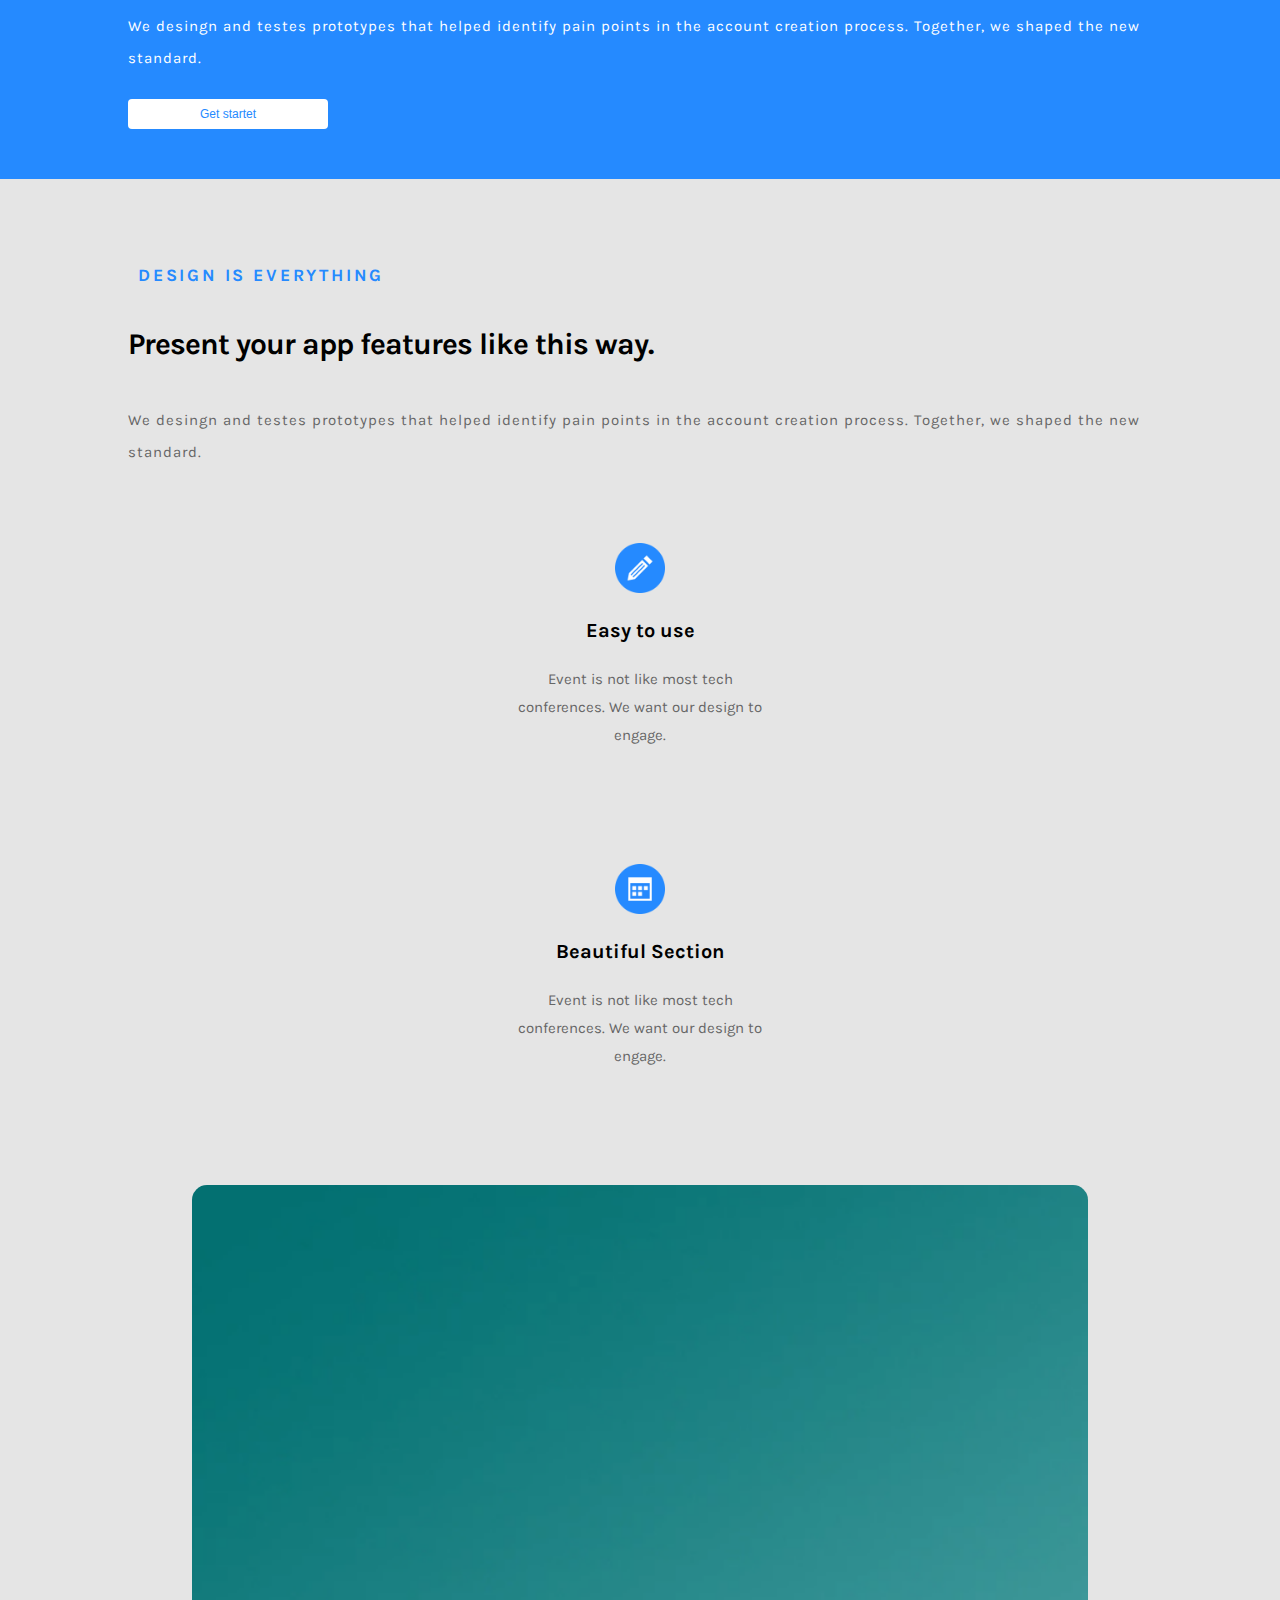
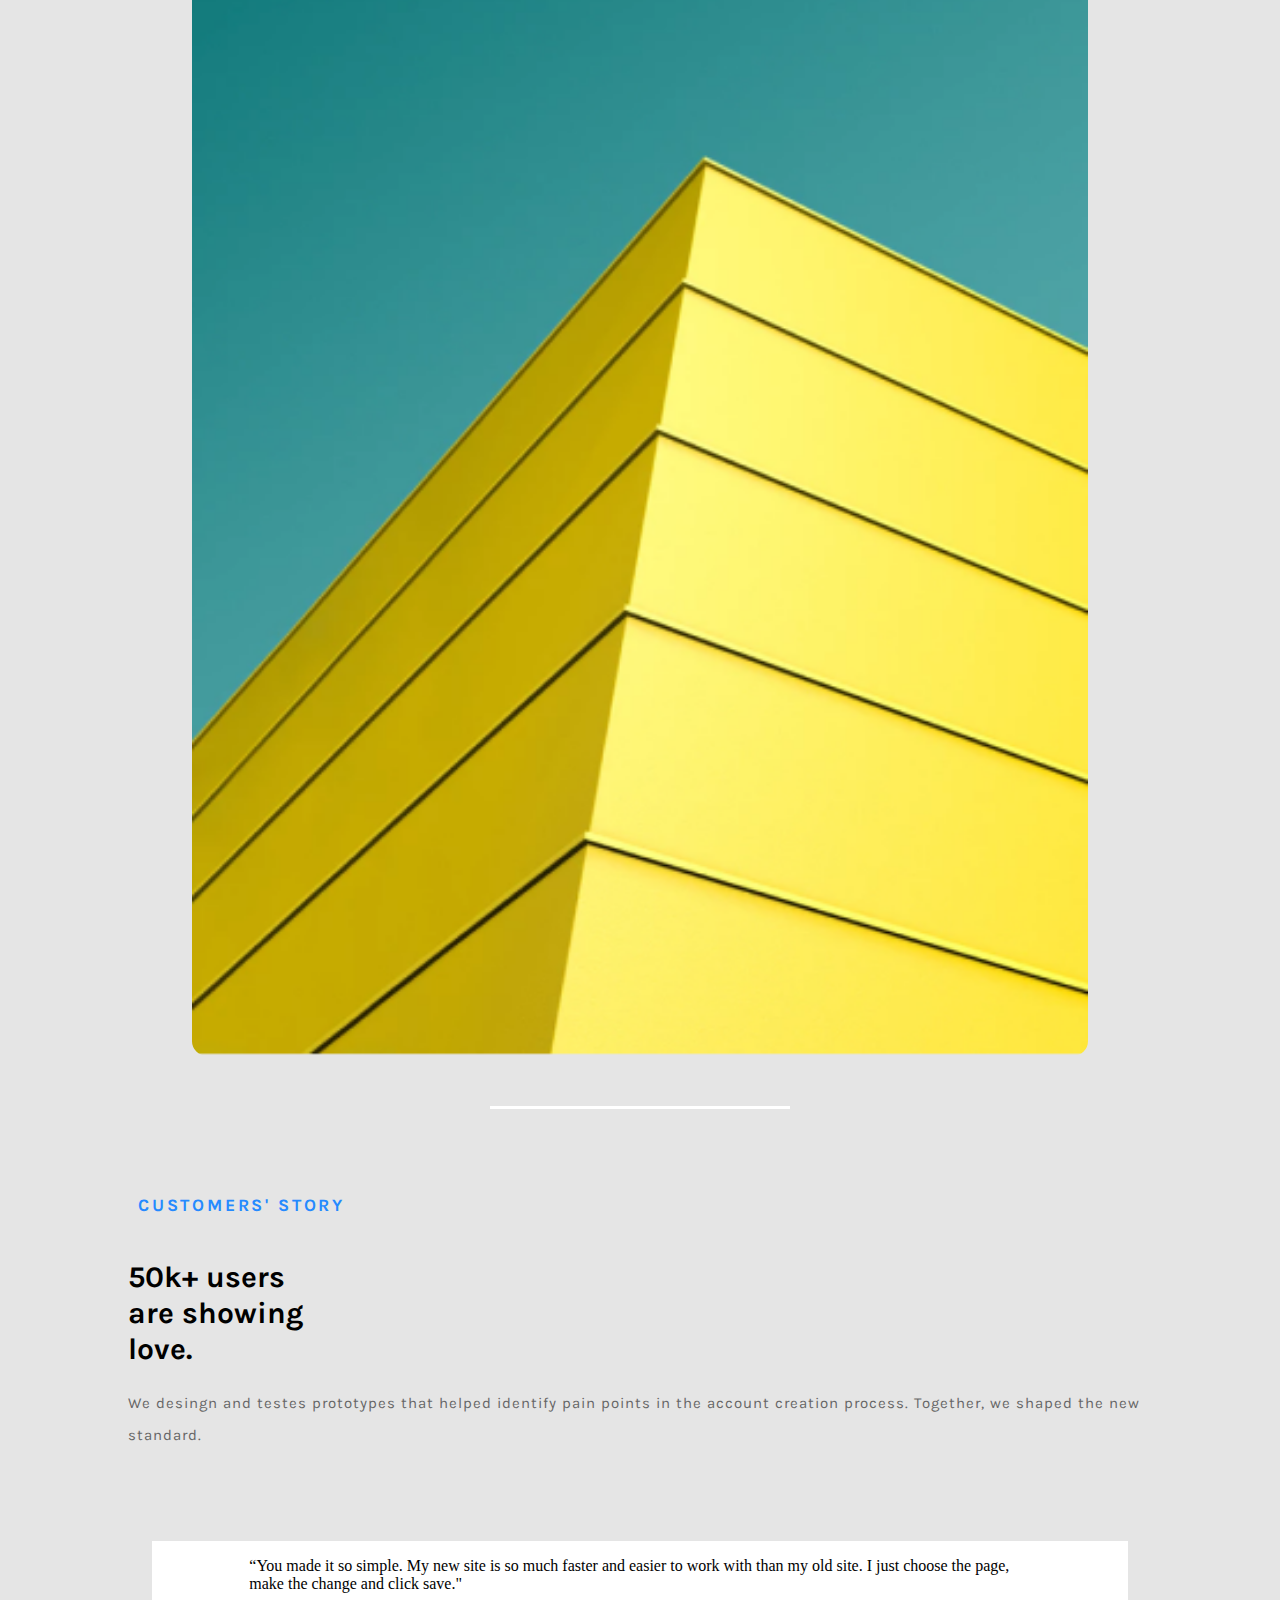
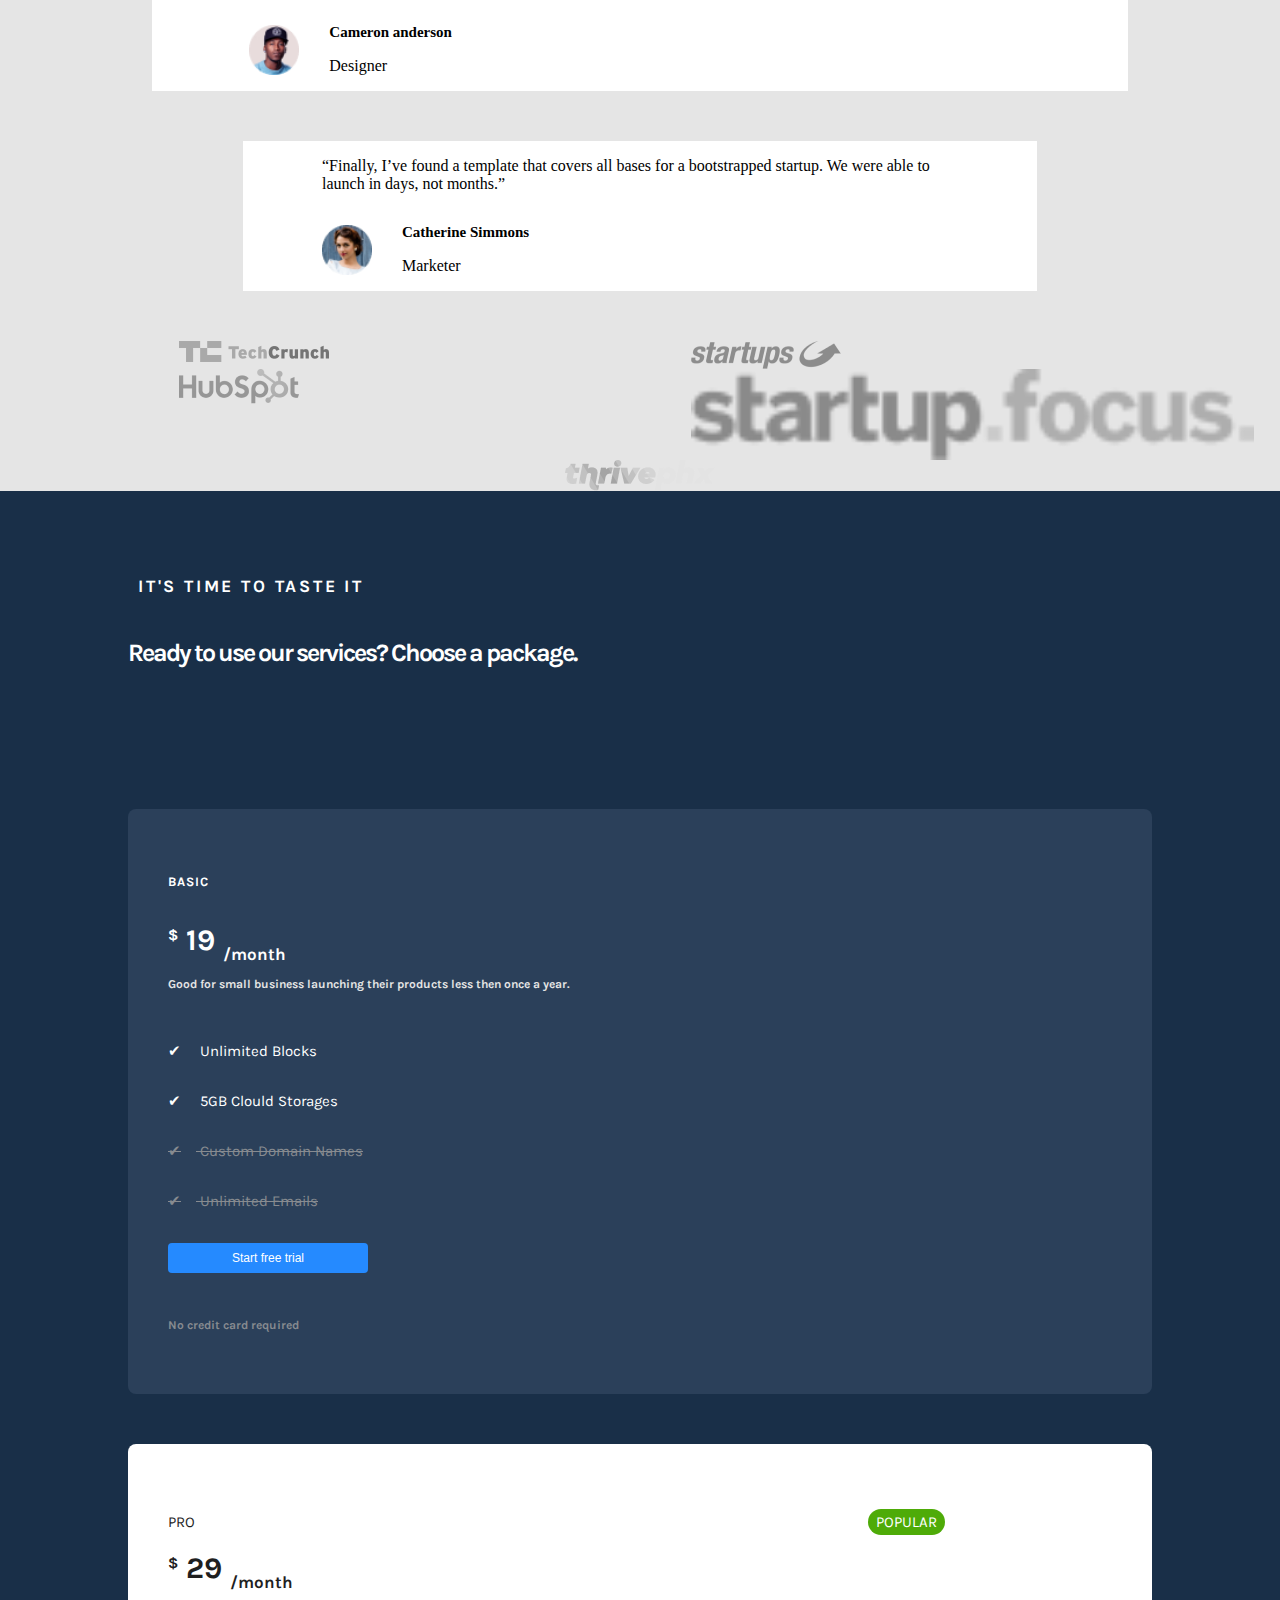
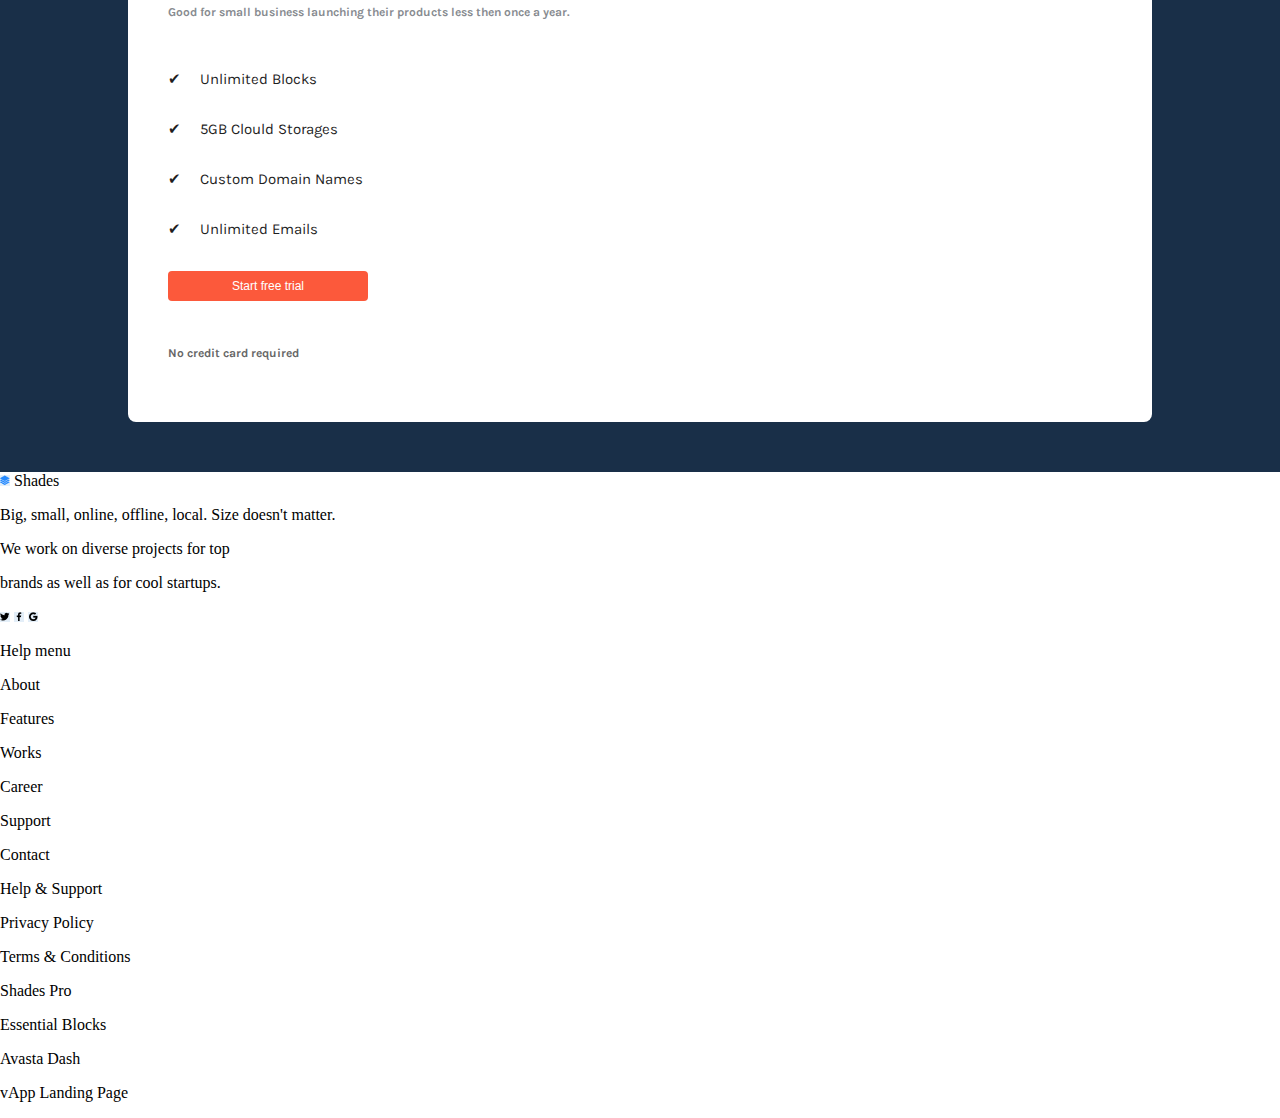
==== commit 2875c505: "mediaQueries" ====
--- a/index.html
+++ b/index.html
@@ -7,6 +7,7 @@
     <meta name="viewport" content="width=device-width, initial-scale=1.0">
 
     <link rel="stylesheet" href="/assets/css/style.css">
+    <link rel="stylesheet" href="/assets/css/Desktop.css">
     <title>Document</title>
 </head>
 <body>
@@ -77,15 +78,15 @@
         </div>
 
         
-    <section class="under_background_telephone">
-
-        <div class="phone container">
+    <section class="under_background_telephone grid_under">
+
+        <div class="phone container  grid_under_item1">
 
             <img src="/assets/img/app-shot-01.png" alt="">
 
         </div>
 
-        <div class="under_All">
+        <div class="under_All  grid_under_item2">
 
             <h3 class="under container">
                 DESIGN IS EVERYTHING
@@ -185,7 +186,7 @@
             
         </div>
 
-
+ <!-- commentaire ------------------------------------------->
         
         <div class="flex">
            
--- a/assets/css/style.css
+++ b/assets/css/style.css
@@ -20,7 +20,7 @@
 .under_All {
   font-family: 'Karla';
   font-weight: 700;
-  font-size: 15x;
+  font-size: 15px;
   padding-bottom: 50px;
   color: white;
 }
@@ -140,11 +140,12 @@
   -webkit-box-pack: center;
       -ms-flex-pack: center;
           justify-content: center;
+  padding-bottom: 50px;
 }
 
 .white_img img {
   width: 70%;
-  padding-bottom: 30px;
+  border-radius: 15px;
 }
 
 .white_line {
@@ -359,6 +360,7 @@
       -ms-flex-direction: column;
           flex-direction: column;
   padding-top: 50px;
+  padding-bottom: 50px;
 }
 
 .white_card {
--- a/assets/css/Desktop.css
+++ b/assets/css/Desktop.css
@@ -0,0 +1,57 @@
+@font-face {
+  font-family: 'Karla';
+  src: url(/assets/fonts/Karla-VariableFont_wght.ttf);
+}
+
+@media (min-width: 627px) and (max-width: 1024px) {
+  /* essai si ca marche 
+.under_background_telephone{
+    background-color: black;
+}*/
+  .container {
+    margin-left: 10%;
+    margin-right: 10%;
+  }
+  .grid_under {
+    display: -ms-grid;
+    display: grid;
+    -webkit-box-pack: center;
+        -ms-flex-pack: center;
+            justify-content: center;
+    -ms-grid-columns: (1fr)[8];
+        grid-template-columns: repeat(8, 1fr);
+    padding-top: 50px;
+  }
+  .grid_under .grid_under_item1 {
+    -ms-grid-column: 2;
+    -ms-grid-column-span: 1;
+    grid-column: 2/3;
+  }
+  .grid_under .grid_under_item2 {
+    -ms-grid-column: 3;
+    -ms-grid-column-span: 5;
+    grid-column: 3/8;
+    -ms-flex-item-align: center;
+        -ms-grid-row-align: center;
+        align-self: center;
+  }
+  .under {
+    display: inline;
+    font-size: 0.94em;
+  }
+  .under_h1 {
+    width: 300px;
+    padding-top: 50px;
+    font-size: 1.6em;
+  }
+  .under_text {
+    width: 430px;
+    color: #E4E4E4;
+    font-size: 1.2em;
+  }
+  .under_button {
+    padding: 0 30px 0 30px;
+    width: 0.5em;
+  }
+}
+/*# sourceMappingURL=Desktop.css.map */--- a/assets/style.css
+++ b/assets/style.css
@@ -1,6 +1,6 @@
 @import url("https://fonts.googleapis.com/css2?family=Karla:ital@1&display=swap");
 @import url("https://fonts.googleapis.com/css2?family=Karla:ital@1&family=Rubik:ital@0;1&display=swap");
-@media (min-width: 425px) and (max-width: 626px) {
+@media (min-width: 100px) and (max-width: 626px) {
   body {
     background: #E3EEF8;
     font-family: 'Karla';
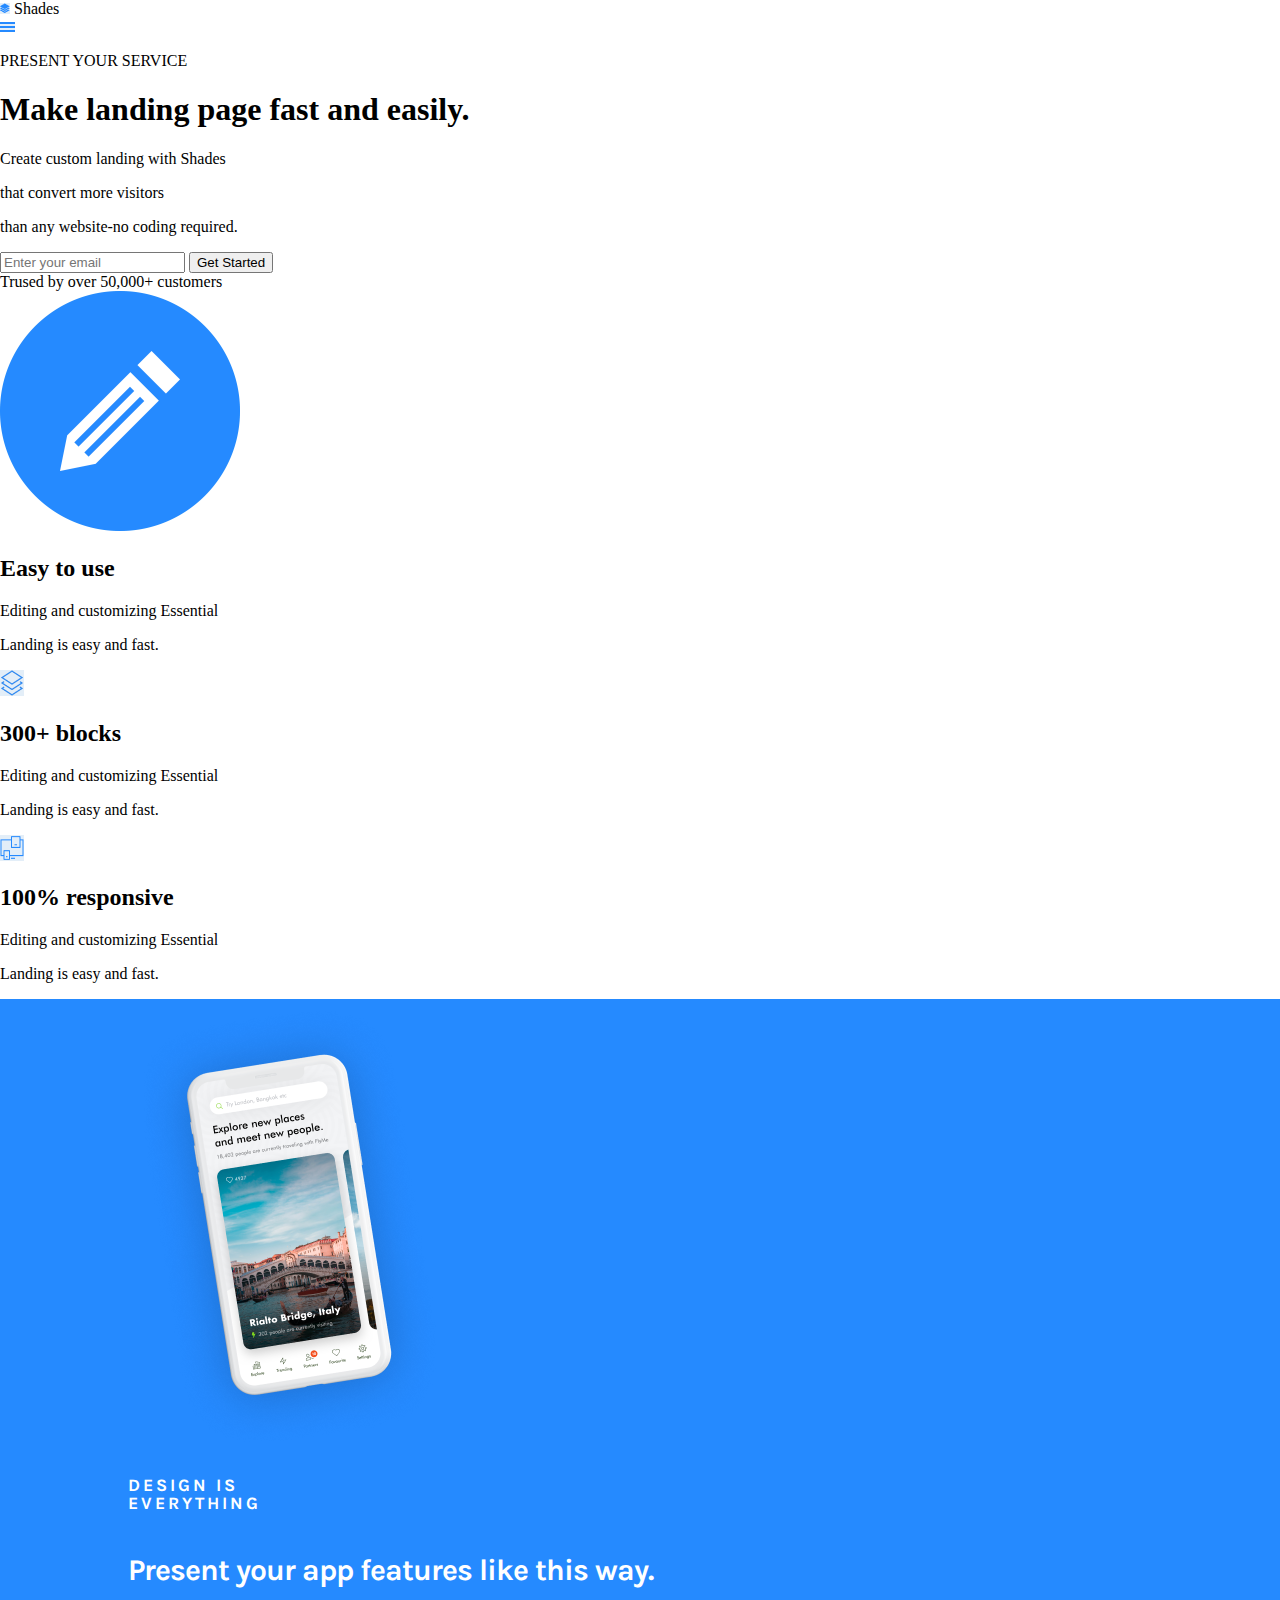
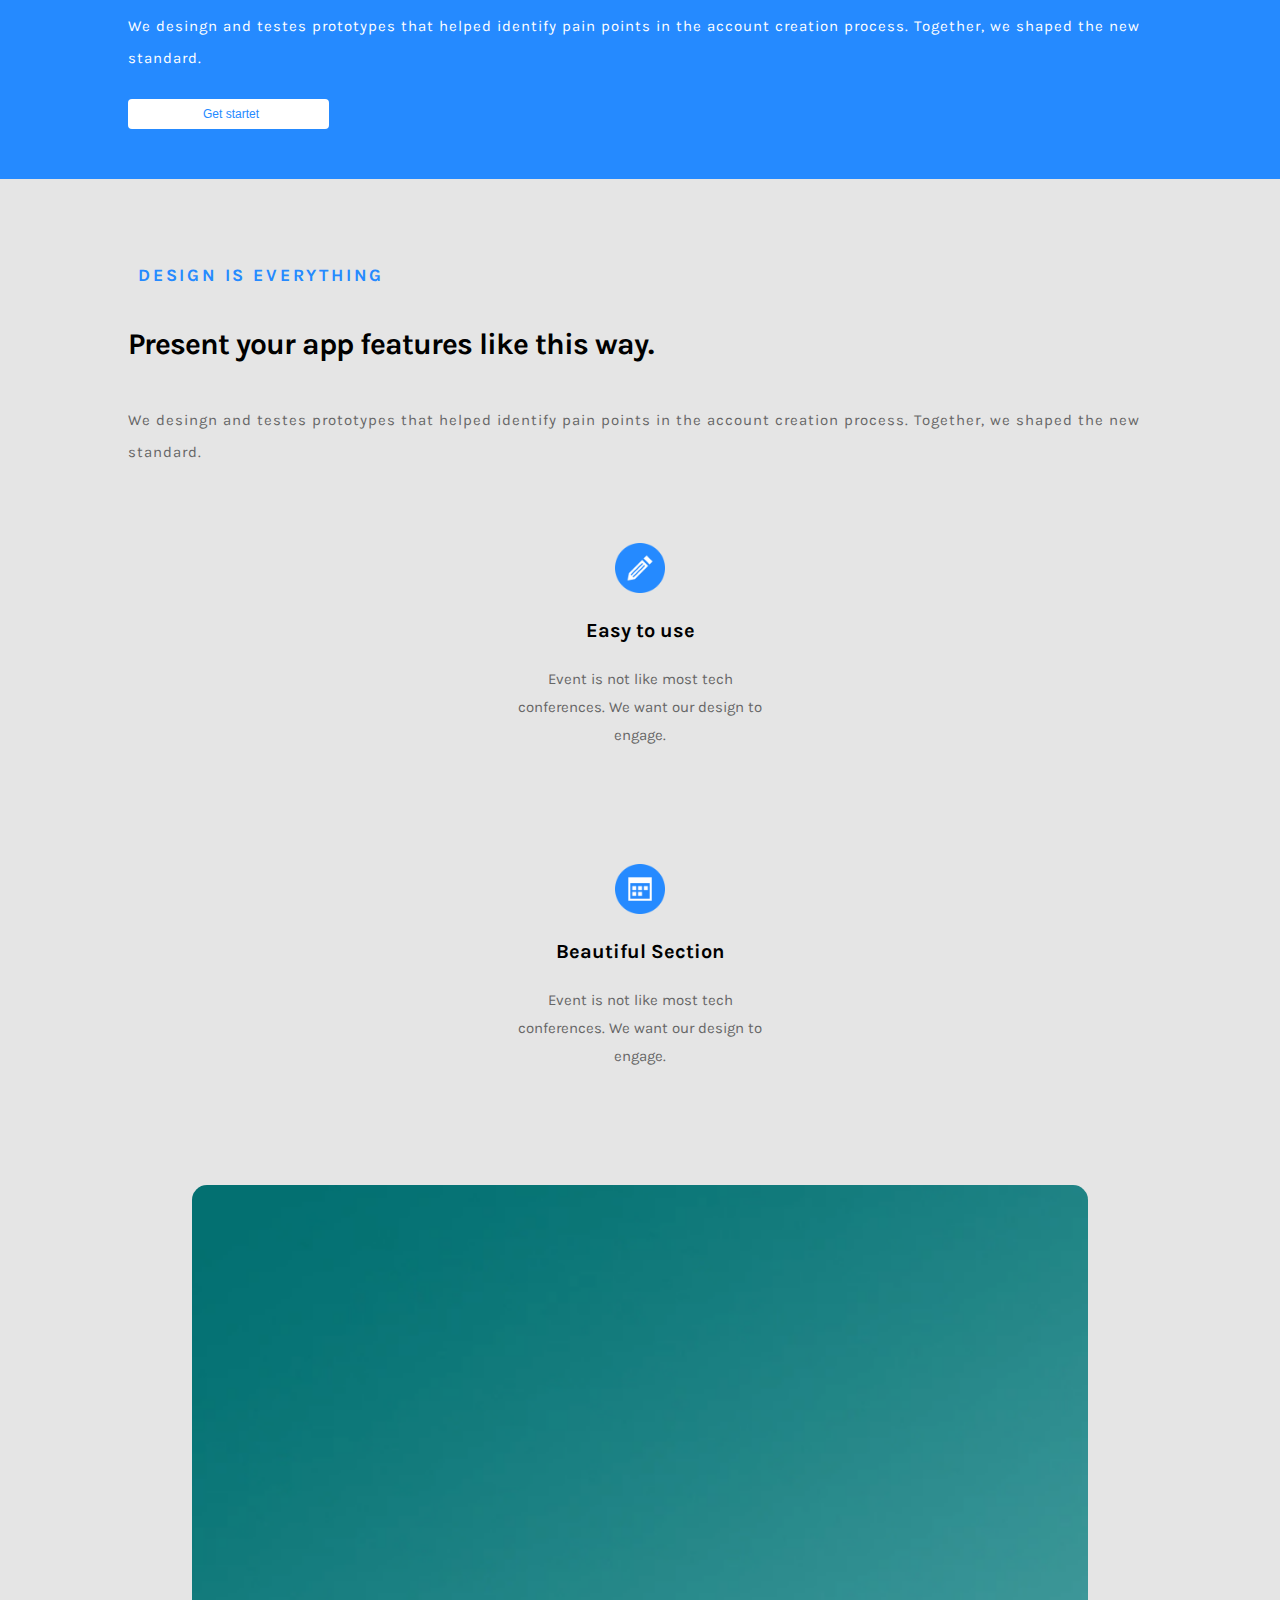
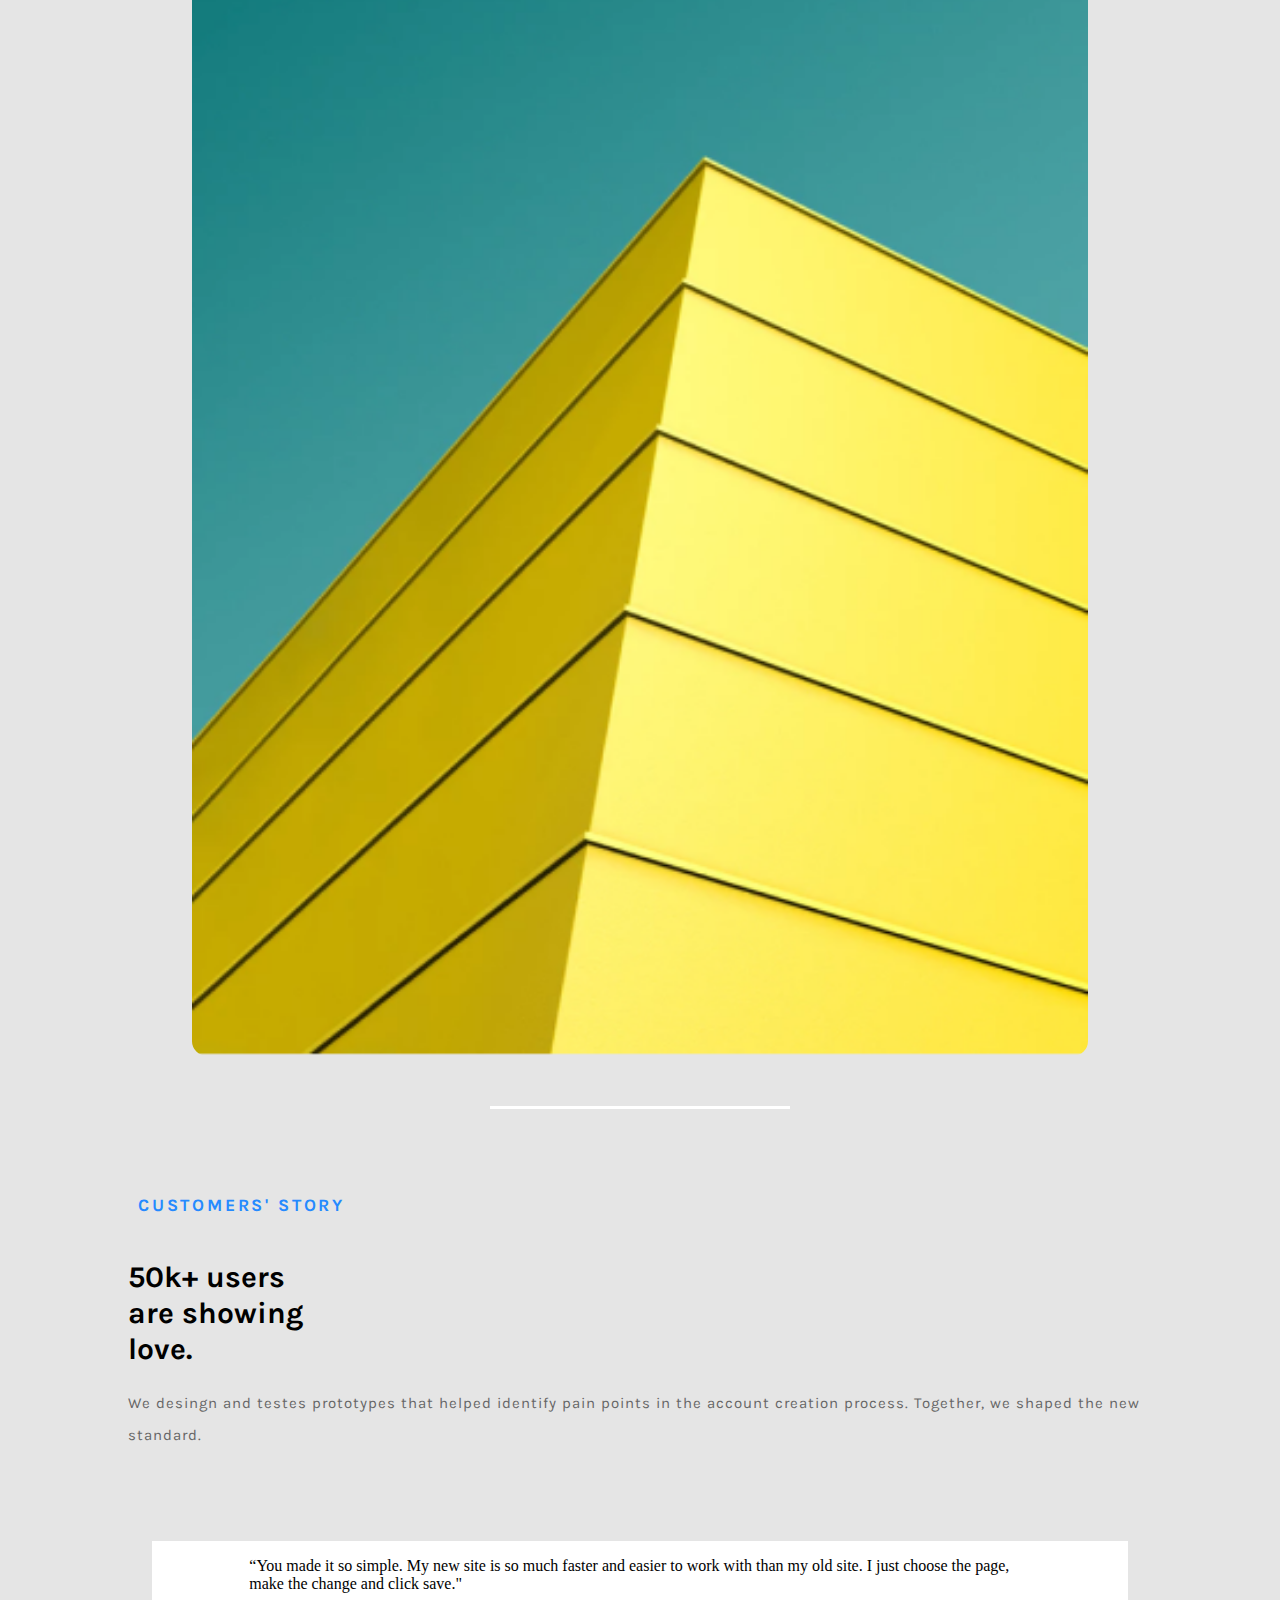
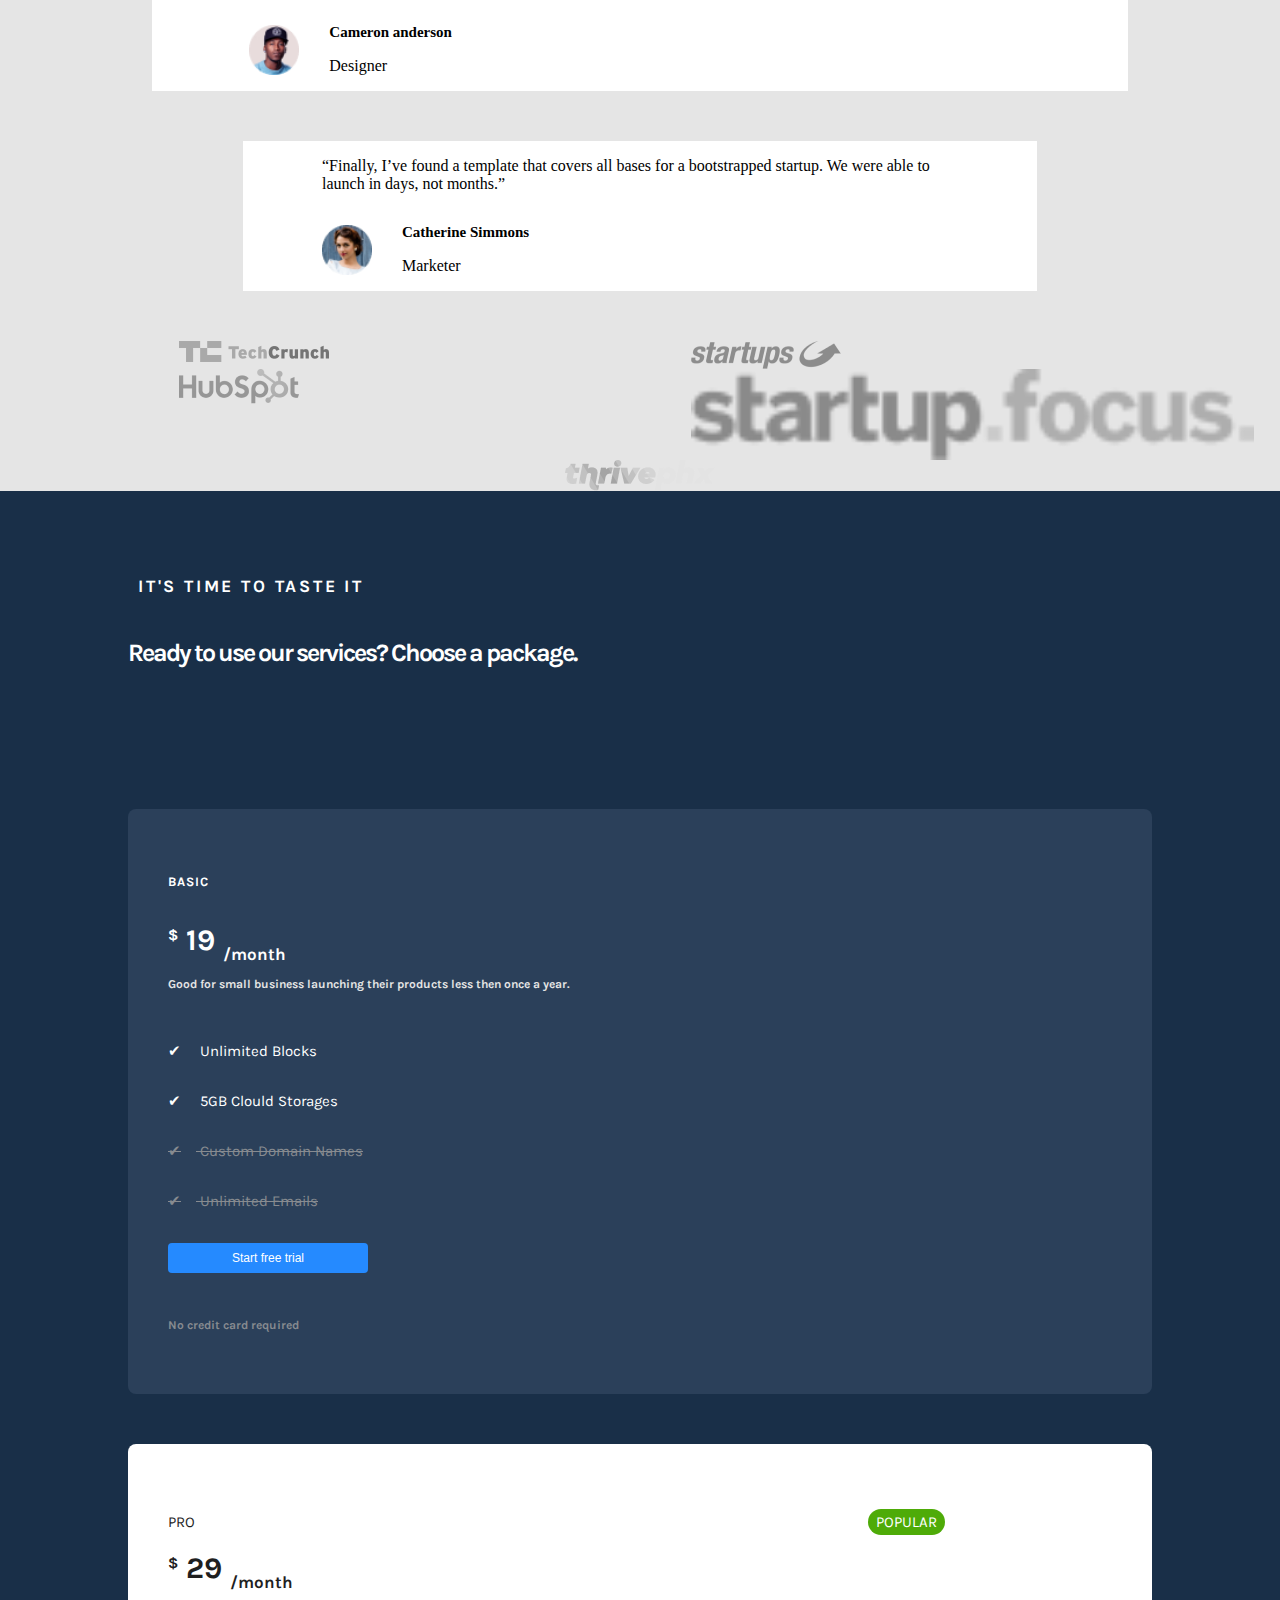
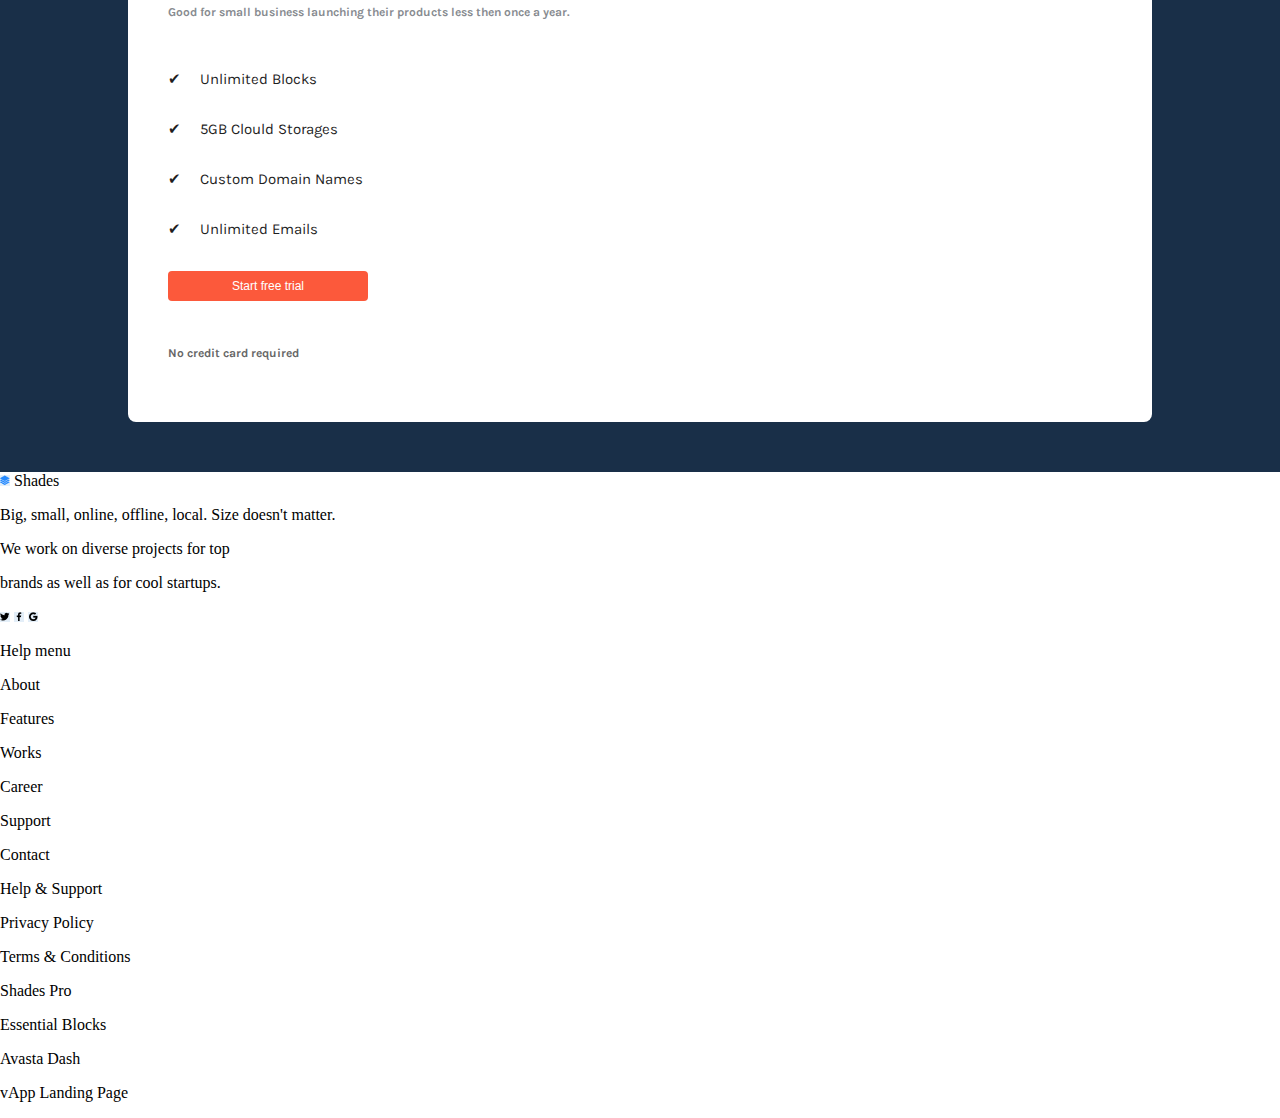
==== commit 5a0d369e: "Learn @Media" ====
--- a/index.html
+++ b/index.html
@@ -100,7 +100,7 @@
                 We desingn and testes prototypes that helped identify pain points in the account creation process. Together, we shaped the new standard.
             </div>
 
-            <div class="container">
+            <div class="container ">
                 <button class="under_button">
                     Get startet
                 </button>
--- a/assets/css/style.css
+++ b/assets/css/style.css
@@ -53,8 +53,7 @@
   background: white;
   border: none;
   border-radius: 4px;
-  width: 200px;
-  height: 30px;
+  padding: 8px 70px 8px 75px;
   font-size: 12px;
   color: #258AFF;
 }
--- a/assets/css/Desktop.css
+++ b/assets/css/Desktop.css
@@ -45,13 +45,12 @@
     font-size: 1.6em;
   }
   .under_text {
-    width: 430px;
+    width: 460px;
     color: #E4E4E4;
     font-size: 1.2em;
   }
   .under_button {
-    padding: 0 30px 0 30px;
-    width: 0.5em;
+    height: 4em;
   }
 }
 /*# sourceMappingURL=Desktop.css.map */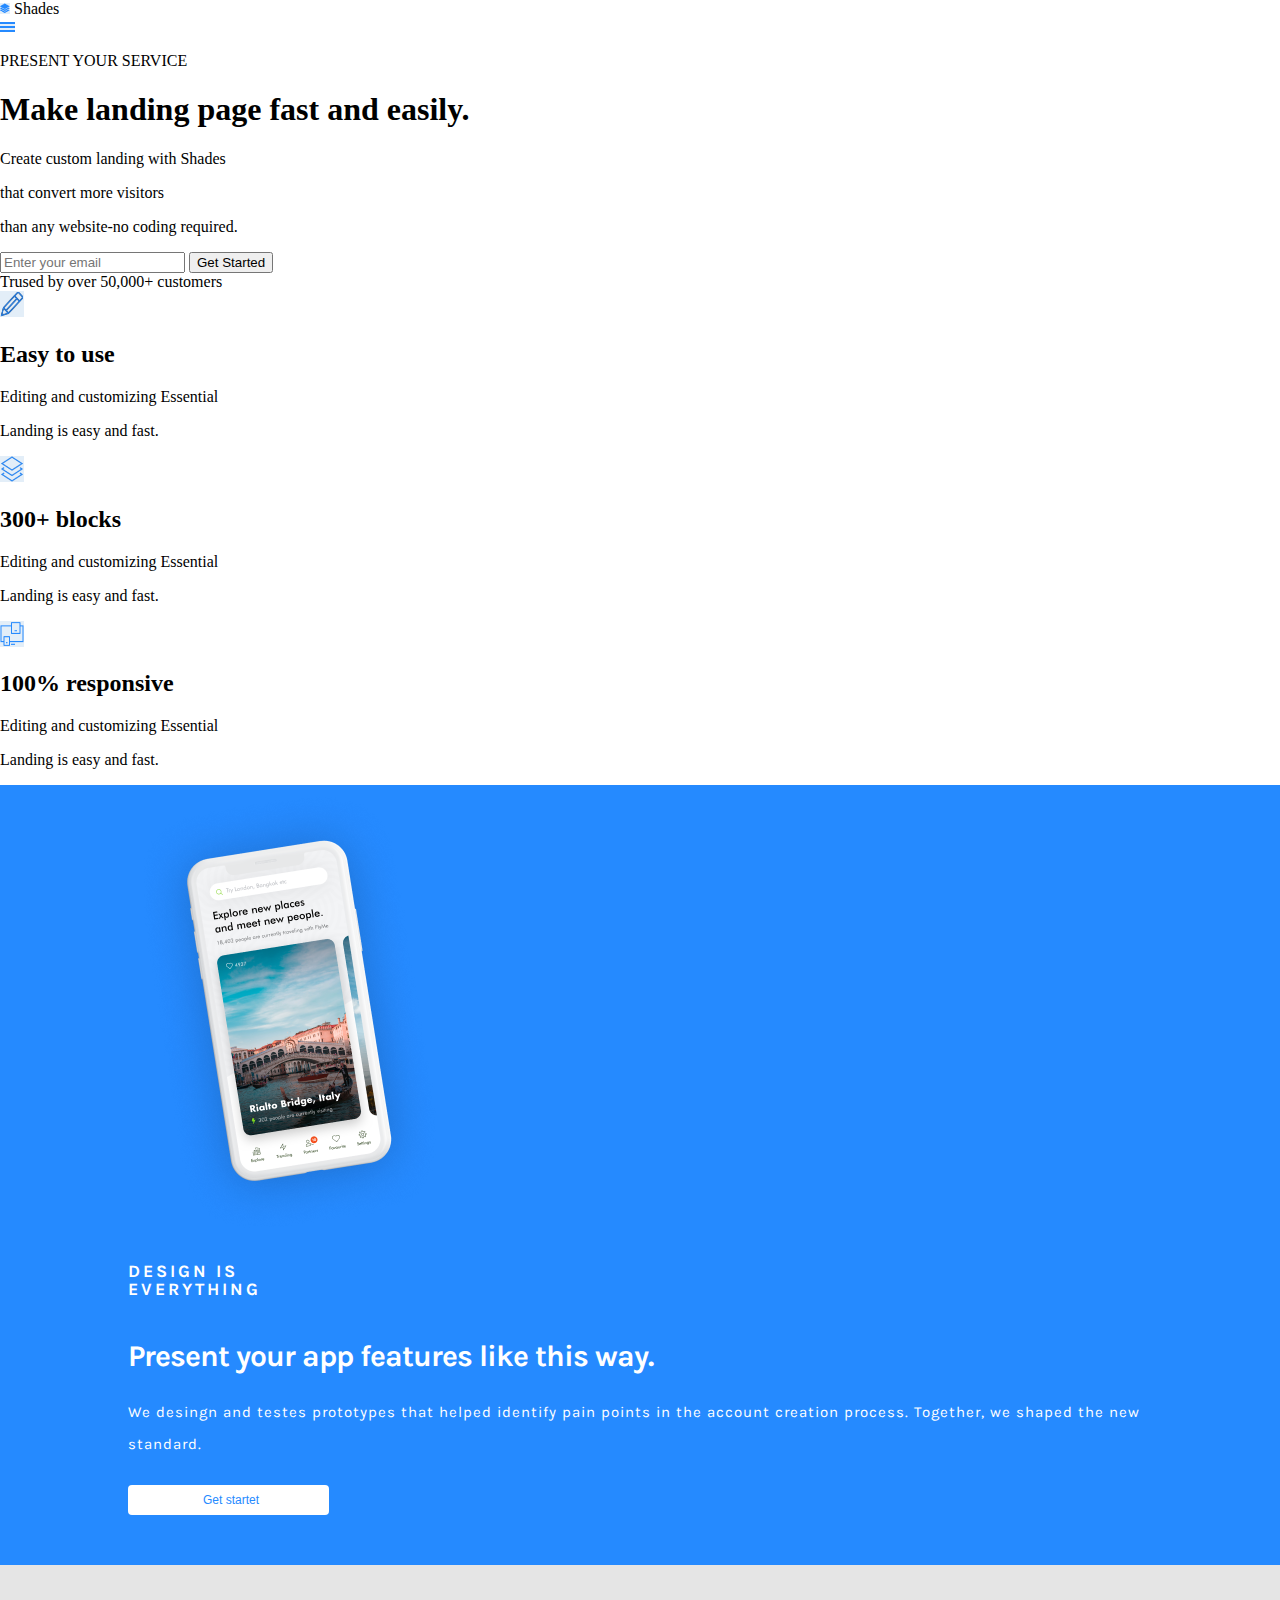
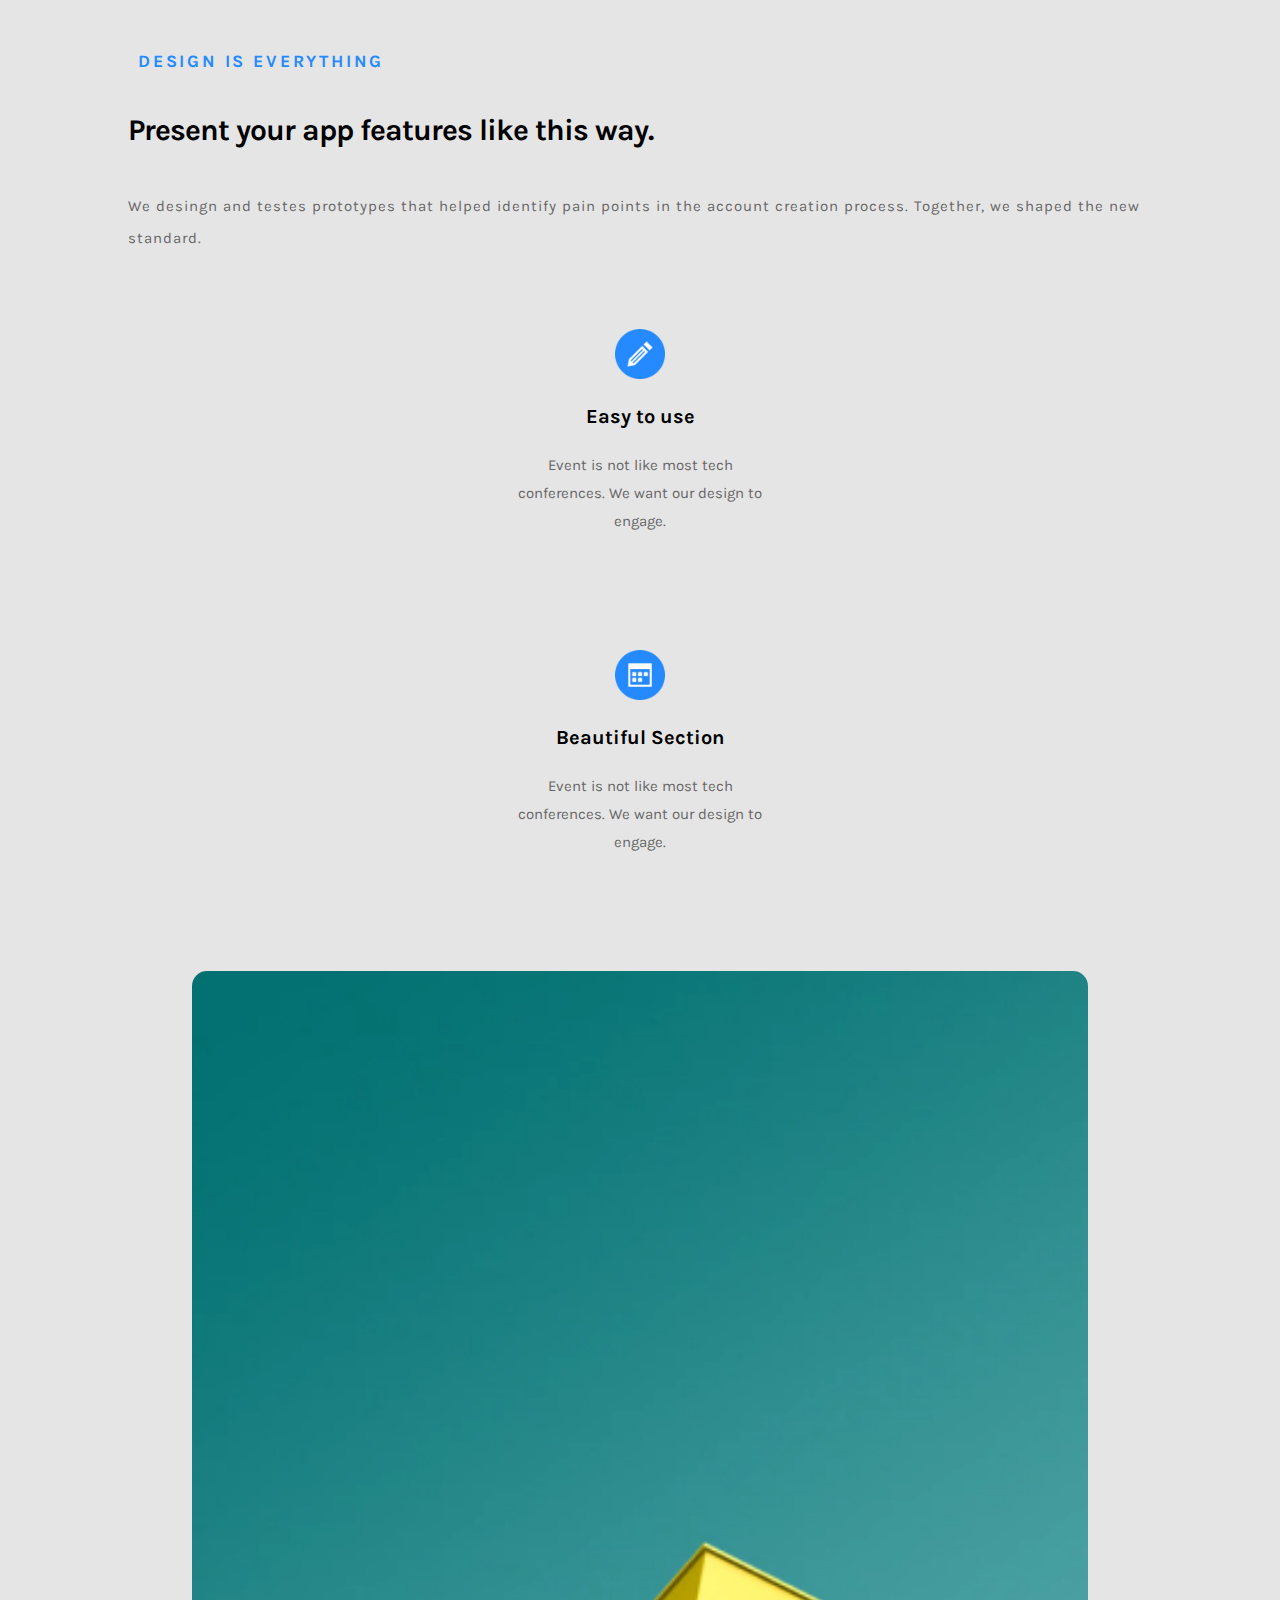
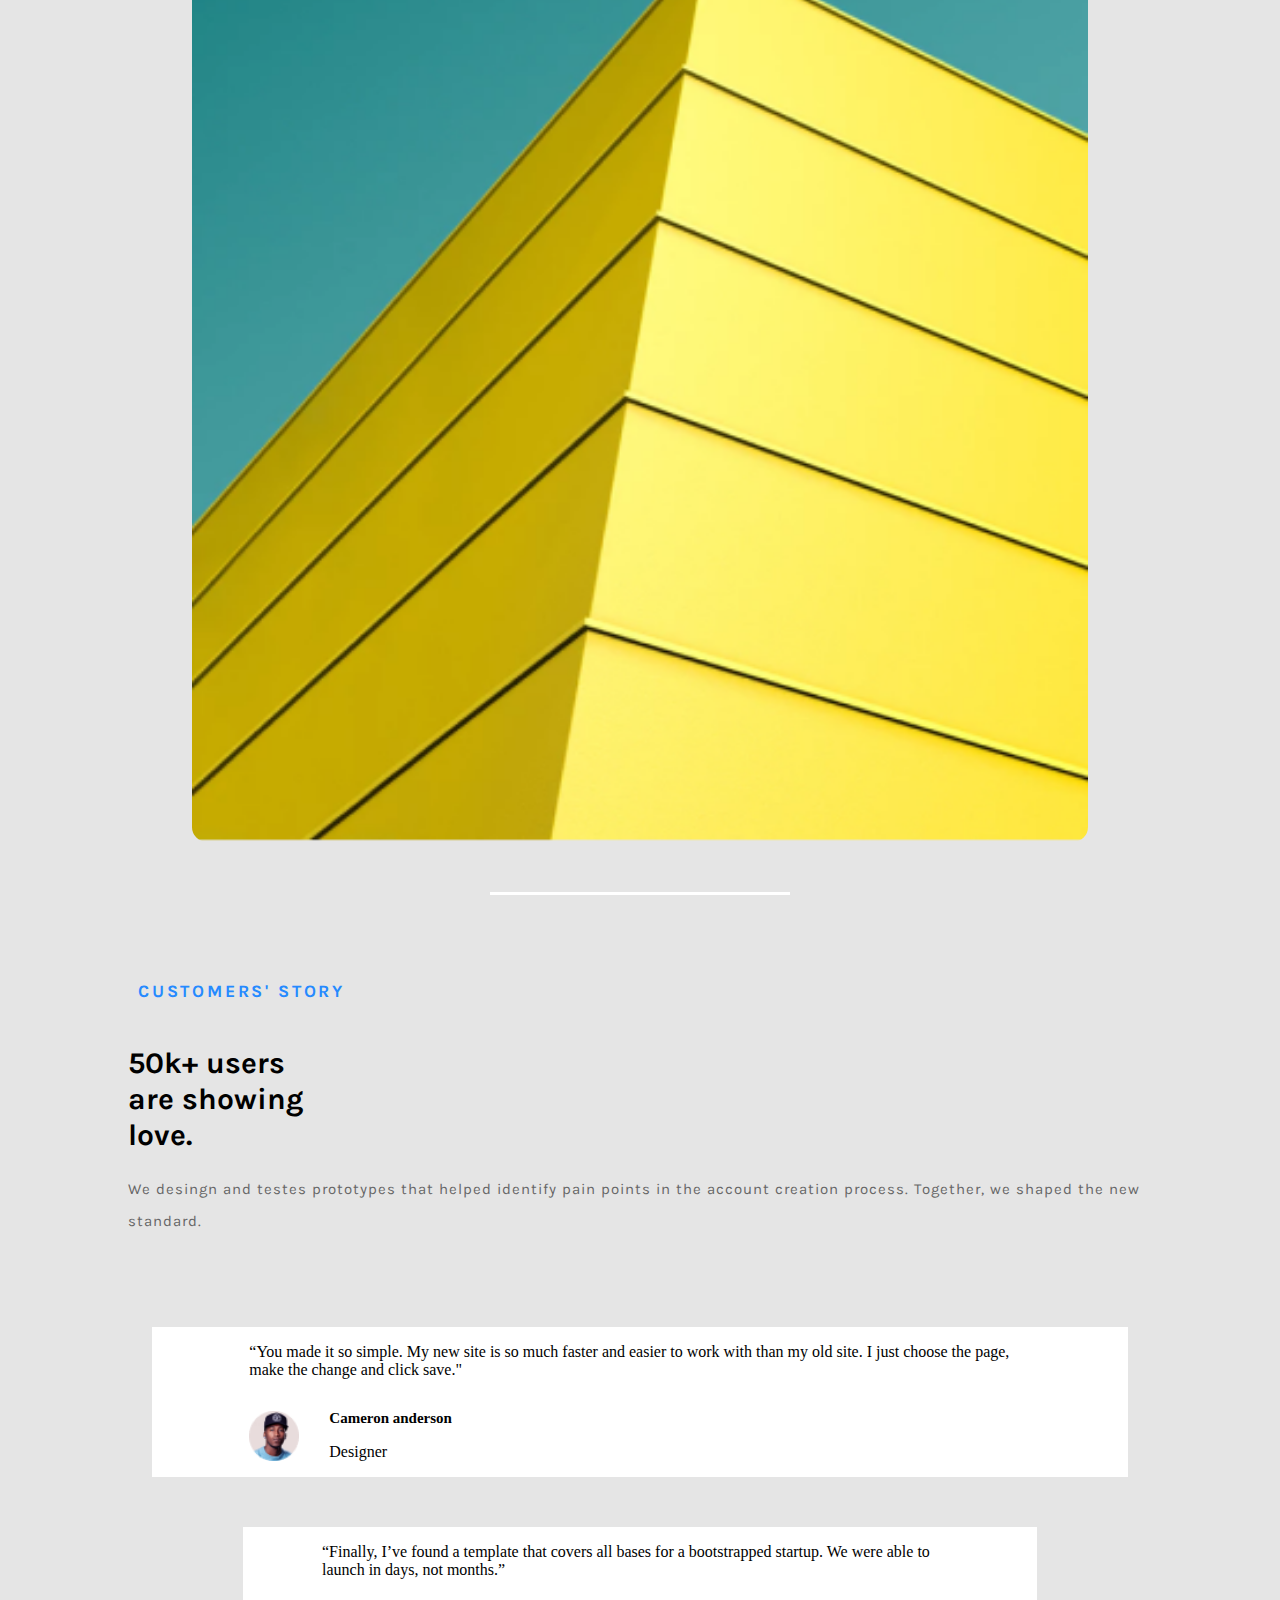
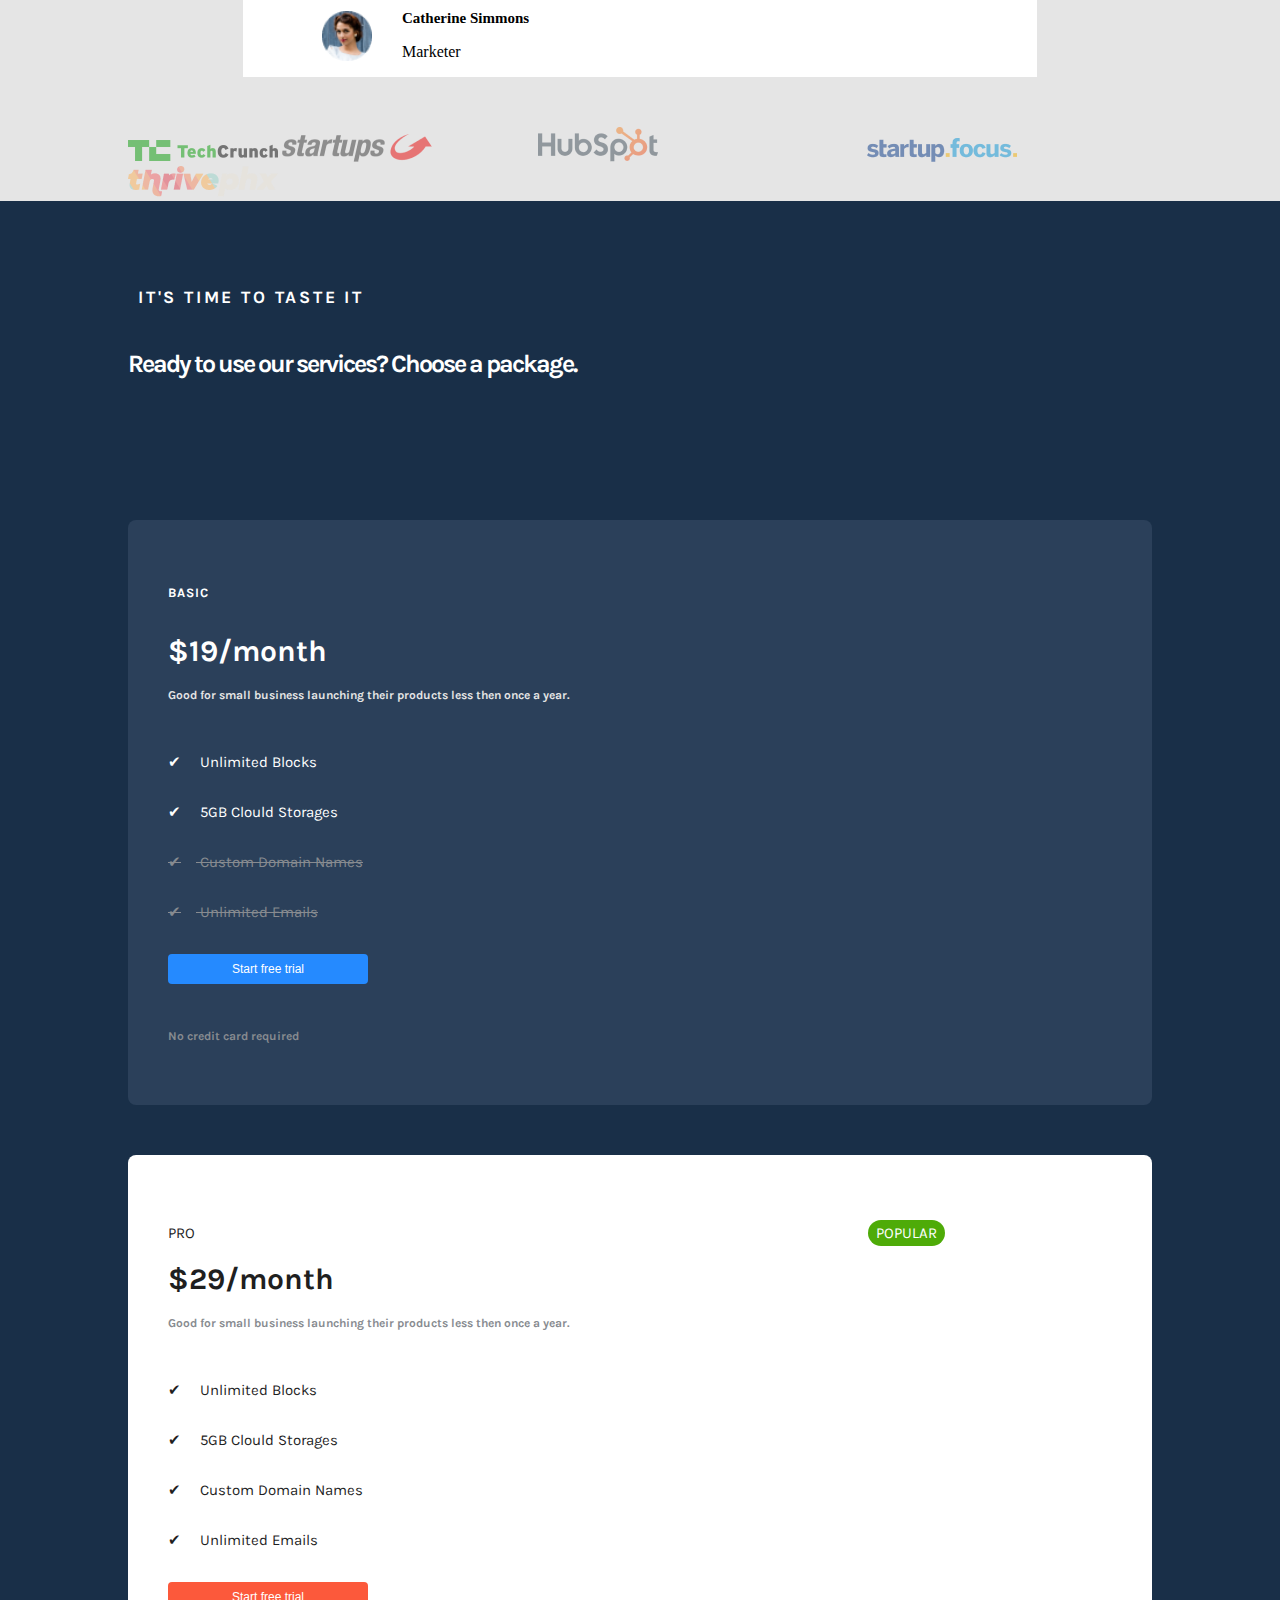
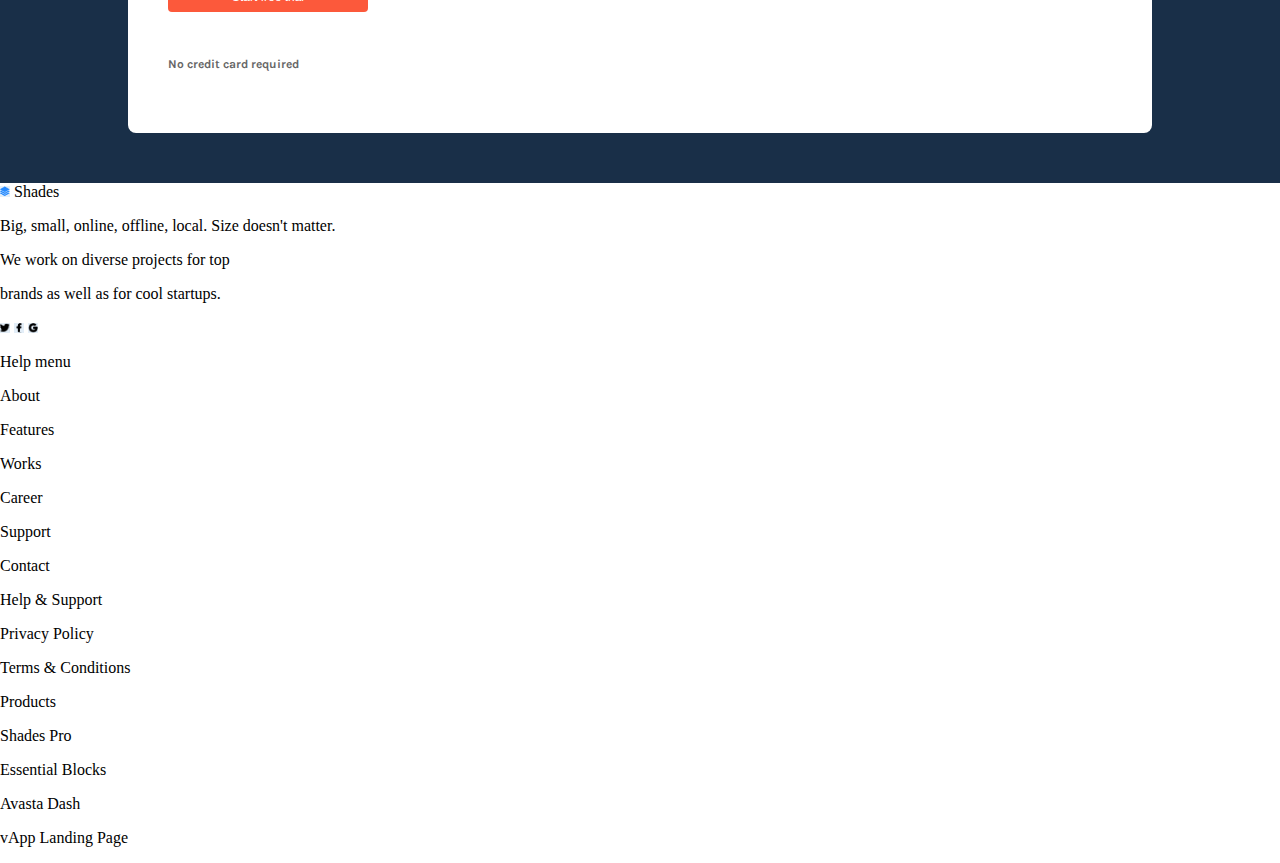
==== commit a47da653: "dernières modifs" ====
--- a/index.html
+++ b/index.html
@@ -7,7 +7,6 @@
     <meta name="viewport" content="width=device-width, initial-scale=1.0">
 
     <link rel="stylesheet" href="/assets/css/style.css">
-    <link rel="stylesheet" href="/assets/css/Desktop.css">
     <title>Document</title>
 </head>
 <body>
@@ -52,7 +51,7 @@
         
         <div class="bloc2">
             <div class="Easy">
-                <img src="assets/img/pencil.png" alt="logo pencil">
+                <img src="assets/img/pencil@2x.svg" alt="logo pencil">
                 <h2> 
                     Easy to use
                 </h2>
@@ -78,15 +77,15 @@
         </div>
 
         
-    <section class="under_background_telephone grid_under">
-
-        <div class="phone container  grid_under_item1">
+    <section class="under_background_telephone">
+
+        <div class="phone container">
 
             <img src="/assets/img/app-shot-01.png" alt="">
 
         </div>
 
-        <div class="under_All  grid_under_item2">
+        <div class="under_All">
 
             <h3 class="under container">
                 DESIGN IS EVERYTHING
@@ -100,7 +99,7 @@
                 We desingn and testes prototypes that helped identify pain points in the account creation process. Together, we shaped the new standard.
             </div>
 
-            <div class="container ">
+            <div class="container">
                 <button class="under_button">
                     Get startet
                 </button>
@@ -186,7 +185,7 @@
             
         </div>
 
- <!-- commentaire ------------------------------------------->
+
         
         <div class="flex">
            
@@ -237,12 +236,12 @@
                 </div>
             </div>
             </div>
-      <div class="logo_grid container ">
-        <img class="grid-items gris  container itiems1" src="/assets/img/logo-5.png" alt="techruch">
-        <img class="grid-items gris container itiems2" src="/assets/img/logo-4.png" alt="startup">
-        <img class="grid-items gris container items3" src="/assets/img/logo-3.png" alt="hubspot">
-        <img class="grid-items gris container items4" src="/assets/img/logo-2.png" alt="startup.focus">
-        <img class="grid-items gris container items5" src="/assets/img/logo-1.png" alt="drivephx">
+      <div class="logo_flex container ">
+        <img class="toutleslogo" src="/assets/img/logo-5.png" alt="techruch">
+        <img class="toutleslogo" src="/assets/img/logo-4.png" alt="startup">
+        <img class="toutleslogo container" src="/assets/img/logo-3.png" alt="hubspot">
+        <img class="toutleslogo container" src="/assets/img/logo-2.png" alt="startup.focus">
+        <img class="toutleslogo" src="/assets/img/logo-1.png" alt="drivephx">
 
       </div>
 
@@ -278,9 +277,7 @@
             
 
             <div class="card_price">
-               <span class="dollar">$</span>
-                                    19
-                 <span class="month">/month</span> 
+                $19/month
             </div>
 
             <p class="card_text">
@@ -346,9 +343,7 @@
             </div>
 
                 <div class="white_price">
-                    <span class="dollar">$</span>
-                                    29
-                 <span class="month">/month</span>
+                    $29/month
                     
                 </div>
 
@@ -415,15 +410,15 @@
         </div>
 
         <div class="logo-reseaux">
-            <img src="\assets\img\logo-twitter@2x.png" alt="Twitter">
-
-            <img src="\assets\img\logo-fb-simple@2x.png" alt="Facebook">
-
-            <img src="\assets\img\google@2x.png" alt="Google">
-        </div>
-
-        <div>
-            <p>Help menu</p>
+            <img src="\assets\img\logo-twitter@2x.svg" alt="Twitter">
+
+            <img src="\assets\img\logo-fb-simple@2x.svg" alt="Facebook">
+
+            <img src="\assets\img\google@2x.svg" alt="Google">
+        </div>
+
+        <div class="blocfoot">
+            <p class="titre">Help menu</p>
 
             <p>About</p>
 
@@ -433,7 +428,7 @@
 
             <p>Career</p>
 
-            <p>Support</p>
+            <p class="titre">Support</p>
 
             <p>Contact</p>
 
@@ -442,6 +437,8 @@
             <p>Privacy Policy</p>
 
             <p>Terms & Conditions</p>
+
+            <p class="titre">Products</p>
 
             <p>Shades Pro</p>
 
--- a/assets/style.css
+++ b/assets/style.css
@@ -1,6 +1,6 @@
 @import url("https://fonts.googleapis.com/css2?family=Karla:ital@1&display=swap");
 @import url("https://fonts.googleapis.com/css2?family=Karla:ital@1&family=Rubik:ital@0;1&display=swap");
-@media (min-width: 100px) and (max-width: 626px) {
+@media (min-width: 320px) and (max-width: 626px) {
   body {
     background: #E3EEF8;
     font-family: 'Karla';
@@ -91,11 +91,11 @@
     margin-top: 50px;
     margin-left: 150px;
   }
-  footer p {
+  footer p.par {
     position: relative;
     font-style: normal;
     font-weight: normal;
-    font-size: 20px;
+    font-size: 15px;
     line-height: 28px;
     bottom: -30px;
     letter-spacing: 0.4px;
@@ -103,11 +103,41 @@
   }
   footer .logo-reseaux {
     margin-top: 80px;
+    margin-bottom: 35px;
     display: -webkit-box;
     display: -ms-flexbox;
     display: flex;
     width: 15px;
     height: 15px;
+    gap: 10px;
+  }
+  footer .blocfoot {
+    margin-bottom: 35px;
+  }
+  footer .blocfoot .titre {
+    padding-top: 16px;
+    height: 16px;
+    left: 0%;
+    right: 25.81%;
+    top: calc(50% - 16px/2 - 105.5px);
+    font-weight: 900;
+    font-size: 14px;
+    line-height: 16px;
+    letter-spacing: -0.4px;
+    color: #666666;
+  }
+  footer .blocfoot p {
+    height: 16px;
+    left: 0%;
+    right: 0%;
+    top: calc(50% - 160px/2 - 7.5px);
+    margin-bottom: 25px;
+    font-style: bolder;
+    font-size: 15px;
+    font-weight: bolder;
+    line-height: 40px;
+    letter-spacing: -0.4px;
+    color: #1F1F1F;
   }
 }
 /*# sourceMappingURL=style.css.map */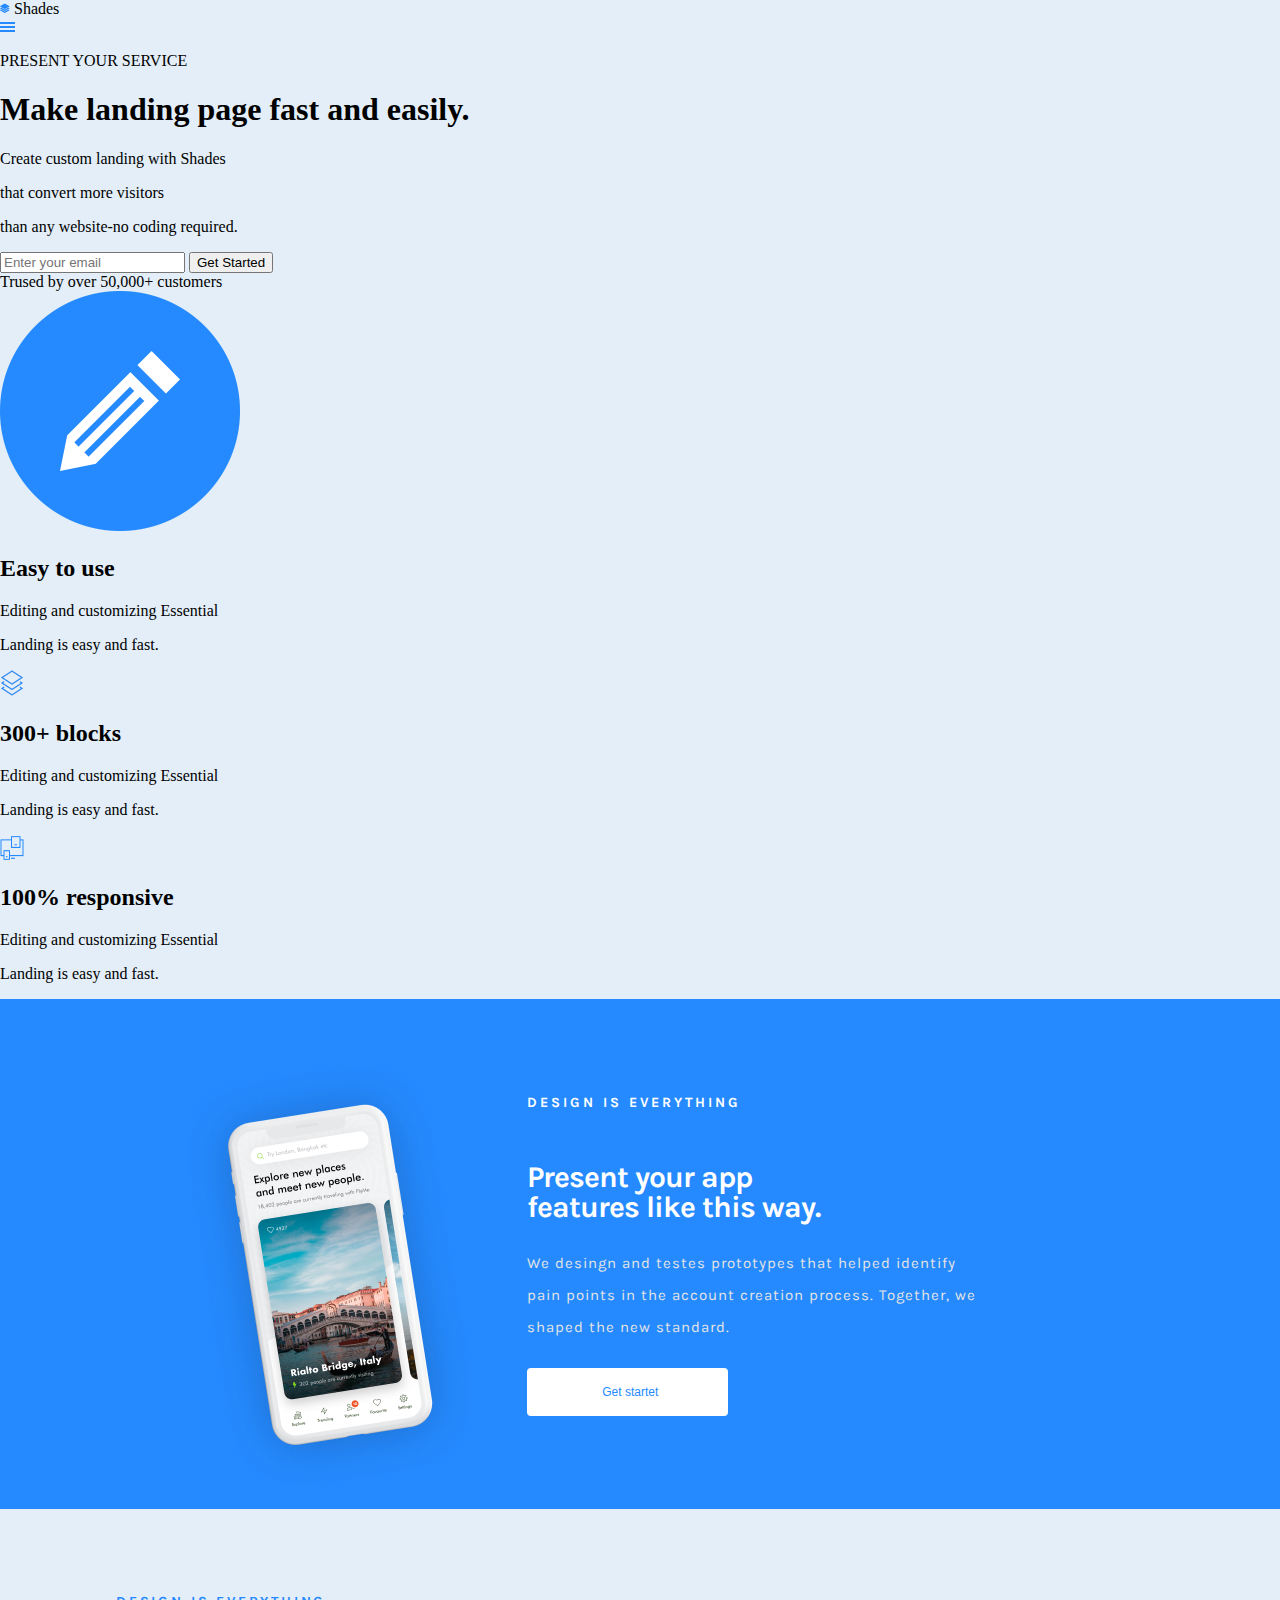
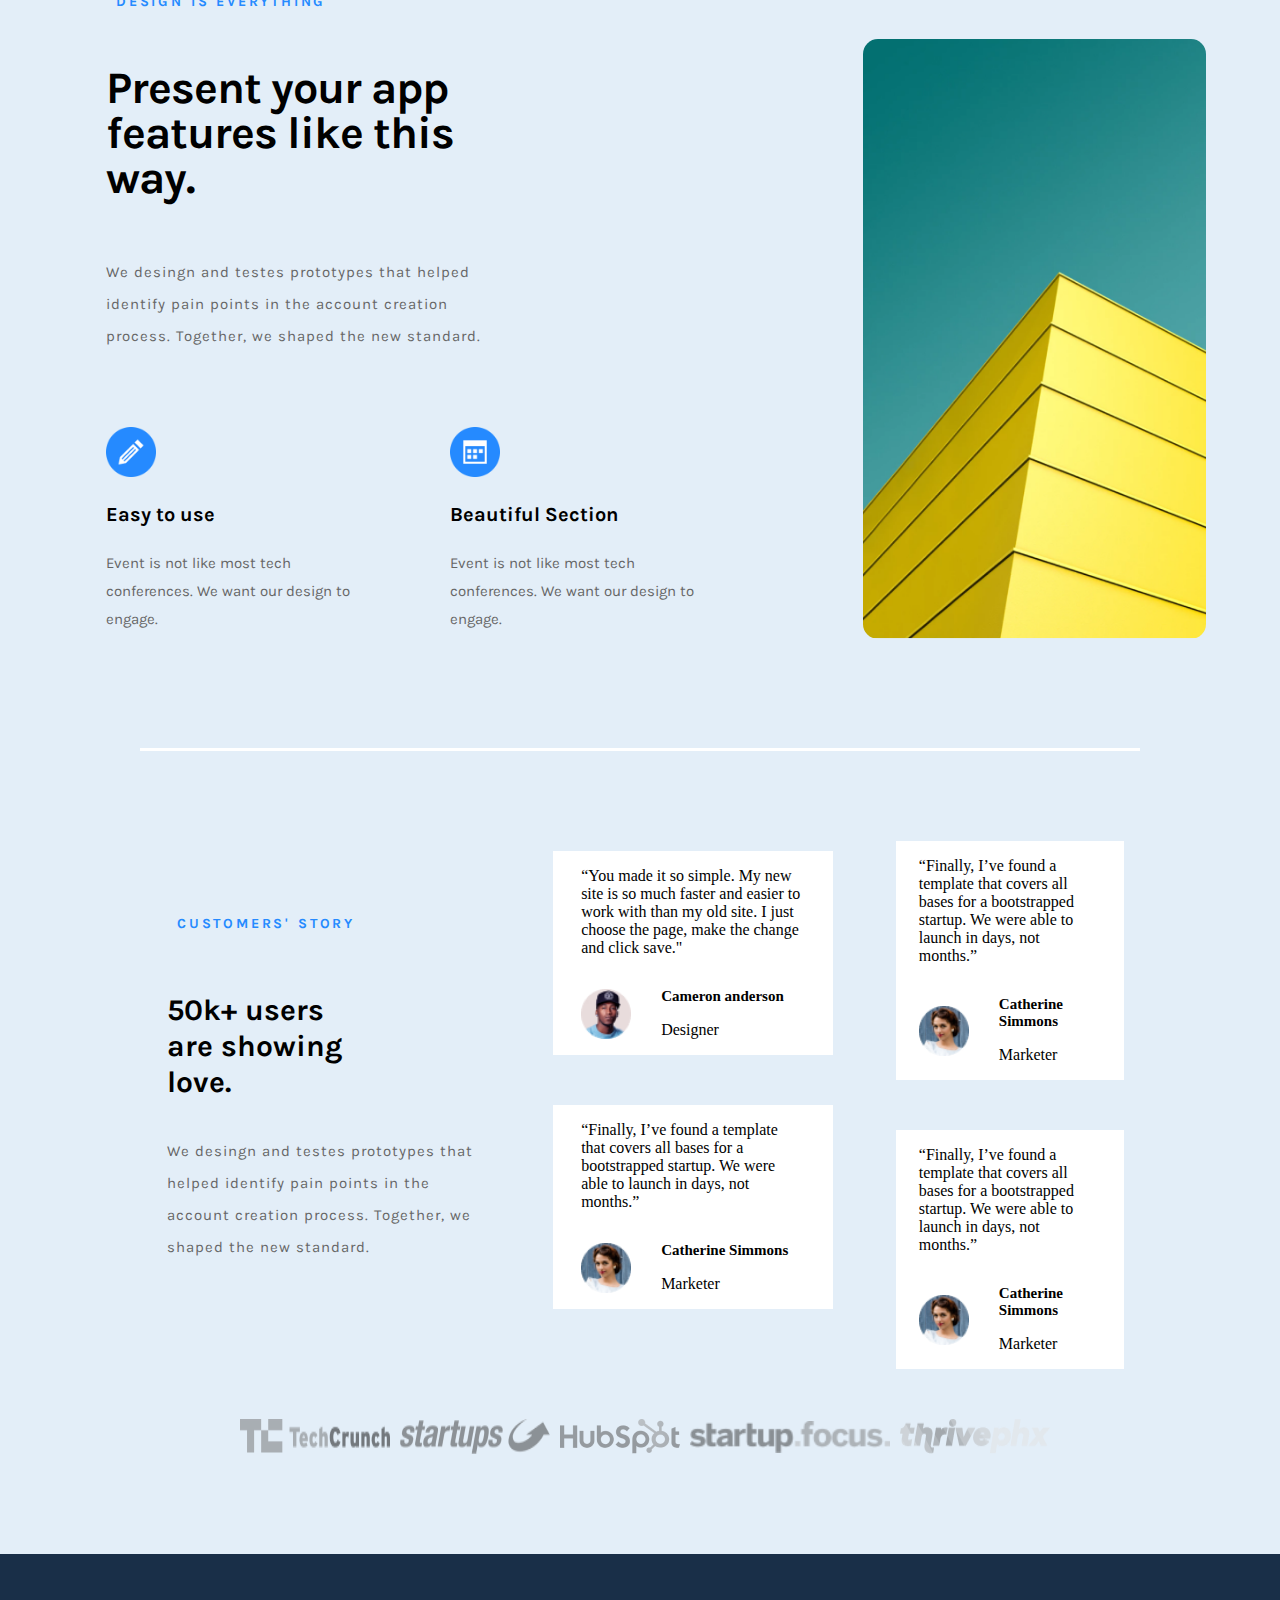
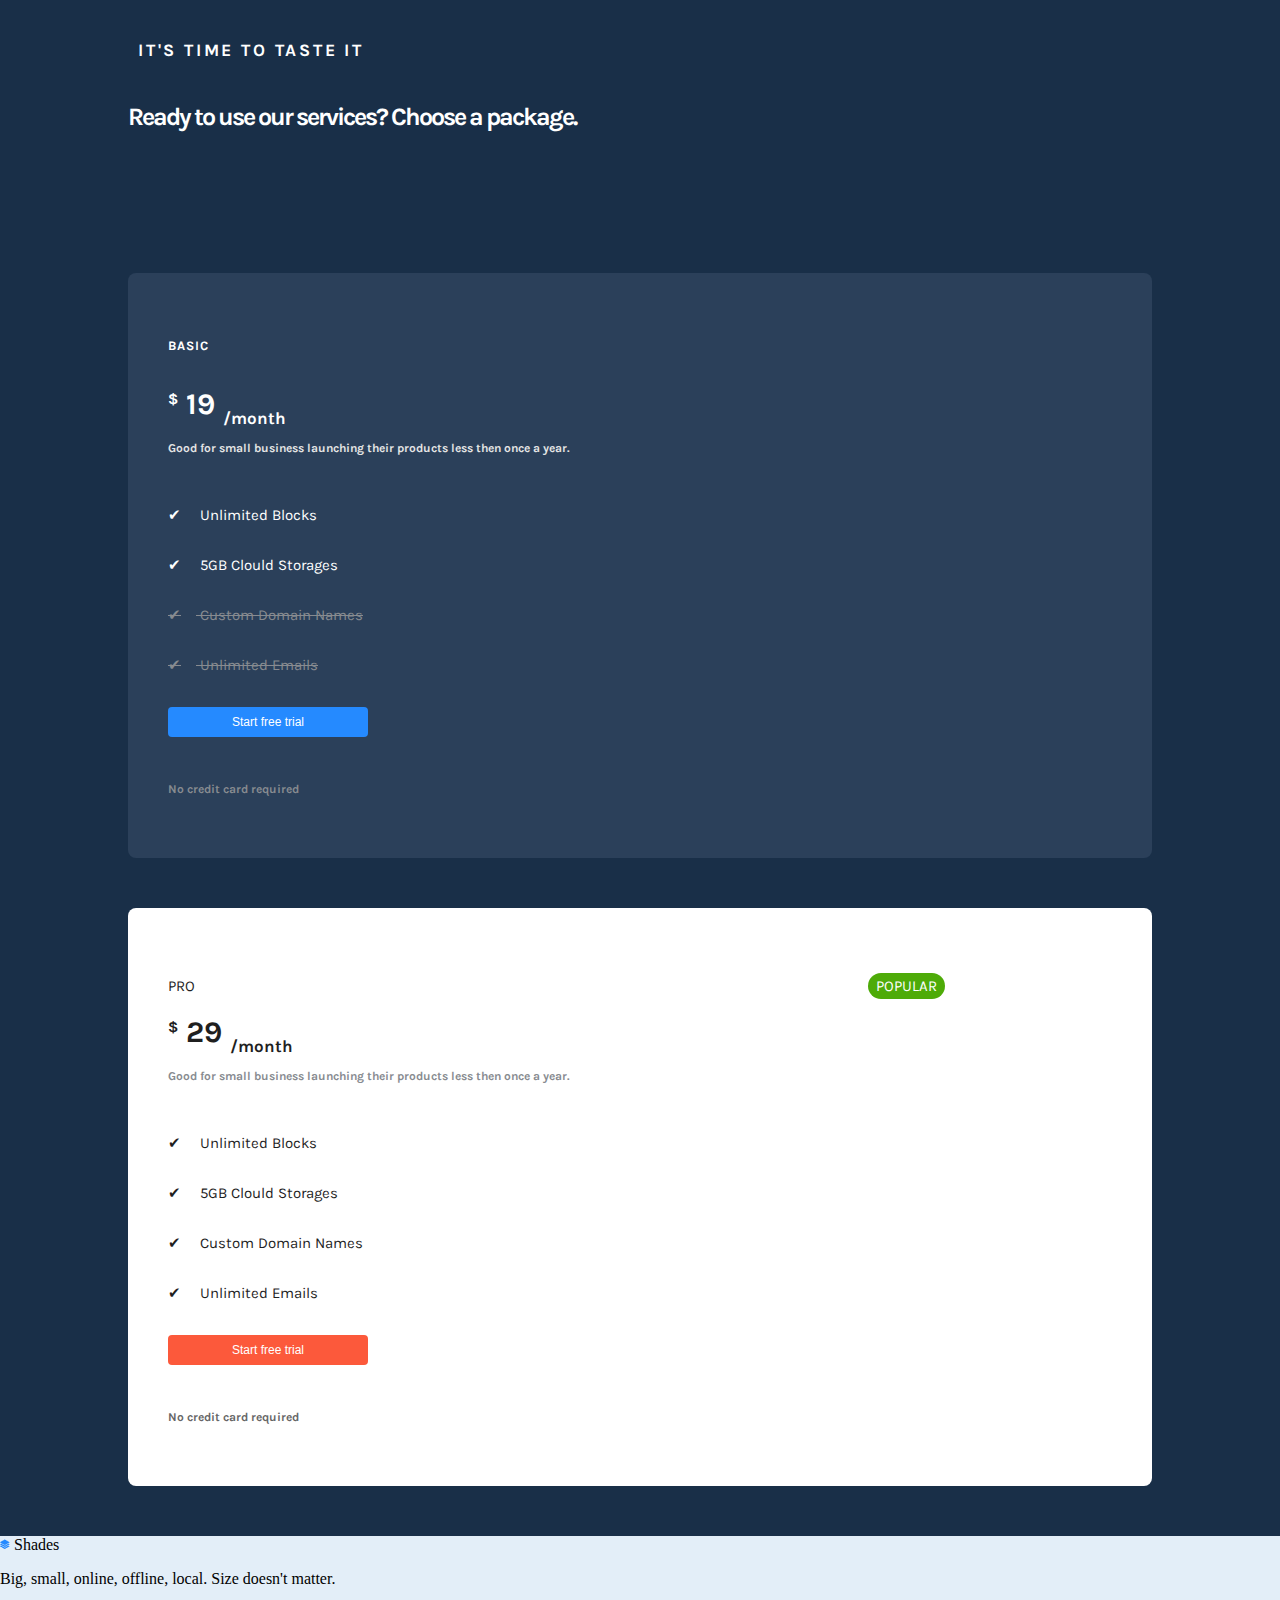
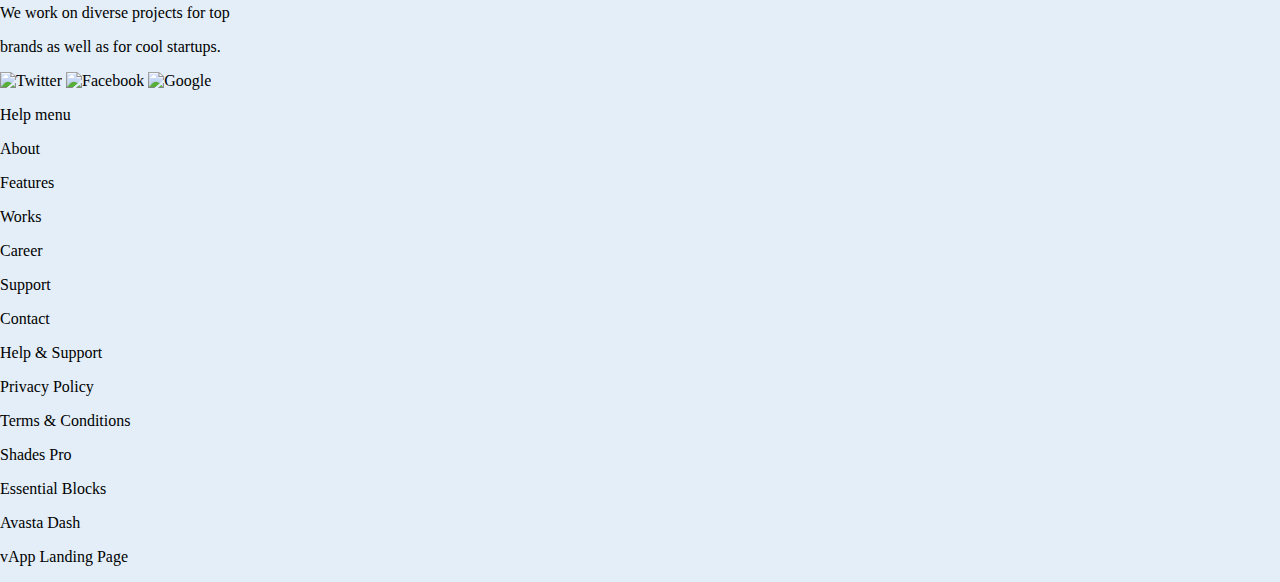
==== commit 09f5d2e5: "last update" ====
--- a/index.html
+++ b/index.html
@@ -7,6 +7,7 @@
     <meta name="viewport" content="width=device-width, initial-scale=1.0">
 
     <link rel="stylesheet" href="/assets/css/style.css">
+    <link rel="stylesheet" href="/assets/css/Desktop.css">
     <title>Document</title>
 </head>
 <body>
@@ -51,7 +52,7 @@
         
         <div class="bloc2">
             <div class="Easy">
-                <img src="assets/img/pencil@2x.svg" alt="logo pencil">
+                <img src="assets/img/pencil.png" alt="logo pencil">
                 <h2> 
                     Easy to use
                 </h2>
@@ -77,15 +78,15 @@
         </div>
 
         
-    <section class="under_background_telephone">
-
-        <div class="phone container">
+    <section class="under_background_telephone grid_under">
+
+        <div class="phone container  grid_under_item1">
 
             <img src="/assets/img/app-shot-01.png" alt="">
 
         </div>
 
-        <div class="under_All">
+        <div class="under_All  grid_under_item2">
 
             <h3 class="under container">
                 DESIGN IS EVERYTHING
@@ -99,7 +100,7 @@
                 We desingn and testes prototypes that helped identify pain points in the account creation process. Together, we shaped the new standard.
             </div>
 
-            <div class="container">
+            <div class="container ">
                 <button class="under_button">
                     Get startet
                 </button>
@@ -108,111 +109,144 @@
     </section>
 
     <section class="white">
-
-        <div class="white_All">
-
-            <h3 class="white container">
-                DESIGN IS EVERYTHING
-            </h3>
-
-            <h1 class="white_h1 container">
-                Present your app features like this way.
-            </h1>
-
-            <div class="white_text container">
-                We desingn and testes prototypes that helped identify pain points in the account creation process. Together, we shaped the new standard.
-            </div>
-
-            
-        </div>
-
-        <div class="flex container">
-            <div class="white_flexbox">
-                <img src="/assets/img/pencil.png" alt="pencil">
-                <h3 class="white_big_text">
-                    Easy to use
-
+            <div class="white_flex1">
+            <div class="white_All container">
+
+                <h3 class="white container">
+                    DESIGN IS EVERYTHING
                 </h3>
-                <p class="white_little_text">
-                    Event is not like most tech conferences. We want our design to engage.
-
-                </p>
-            </div>
-        </div>
-
-        <div class="flex container">
-            <div class="white_flexbox">
-                <img src="/assets/img//agenda.png" alt="agenda">
-                <h3 class="white_big_text">
-
-                    Beautiful Section
-
-                </h3>
-                <p class="white_little_text">
-
-                    Event is not like most tech conferences. We want our design to engage.
-
-                </p>
-            </div>
-        </div>
+
+                <h1 class="white_h1 container">
+                    Present your app features like this way.
+                </h1>
+
+                <div class="white_text container">
+                    We desingn and testes prototypes that helped identify pain points in the account creation process. Together, we shaped the new standard.
+                </div>
+
+                
+            </div>
+        
+        <div class="white_flex container">
+            <div class="flex container">
+                <div class="white_flexbox">
+                    <img src="/assets/img/pencil.png" alt="pencil">
+                    <h3 class="white_big_text">
+                        Easy to use
+
+                    </h3>
+                    <p class="white_little_text">
+                        Event is not like most tech conferences. We want our design to engage.
+
+                    </p>
+                </div>
+            </div>
+
+            <div class="flex container">
+                <div class="white_flexbox">
+                    <img src="/assets/img//agenda.png" alt="agenda">
+                    <h3 class="white_big_text">
+
+                        Beautiful Section
+
+                    </h3>
+                    <p class="white_little_text">
+
+                        Event is not like most tech conferences. We want our design to engage.
+
+                    </p>
+                </div>
+            </div>
+        </div>
+    </div>
         <div class="white_img">
             <img src="/assets/img/Bitmap.png" alt="Bitmap">
         </div>
-        <div class="white_line">
+    </section>
+        <div class="white_line ">
             <span class="line"></span>
         </div>
         
 
 
-    </section>
-
-    <section class="white">
-
-        <div class="white_All">
-
-            <h3 class="white container">
-                CUSTOMERS' STORY
-            </h3>
-
-            <h1 class="white_h2 container">
-                50k+ users are showing love.
-            </h1>
-
-            <p class="white_text container">
-                We desingn and testes prototypes that helped identify pain points in the account creation process. Together, we shaped the new standard.
-            </p>
-
-            
-        </div>
-
-
-        
-        <div class="flex">
-           
-
-        <div class="flex_whitebox container">
-
-            <div class="whitebox_background">
+
+    <section class="white_second container">
+        <div class="flexCustomerCard">
+
+            <div class="white_All flex_customer">
+
+                <h3 class="white container">
+                    CUSTOMERS' STORY
+                </h3>
+
+                <h1 class="white_h2 container">
+                    50k+ users are showing love.
+                </h1>
+
+                <p class="white_text container">
+                    We desingn and testes prototypes that helped identify pain points in the account creation process. Together, we shaped the new standard.
+                </p>
+
                 
-                    <div class="whitebox container">
-                        <p>“You made it so simple. My new site is so much faster and easier to work with than my old site. I just choose the page, make the change and click save."
-
-                        </p>
+            </div>
+
+    
+        <div class="Card_flex_comment ">
+    <!-- Card 1 ------------------------------------------->
+            
+            <div class="flex">
+            
+
+                <div class="flex_whitebox container">
+
+                    <div class="whitebox_background">
+                        
+                            <div class="whitebox container">
+                                <p>“You made it so simple. My new site is so much faster and easier to work with than my old site. I just choose the page, make the change and click save."
+
+                                </p>
+                            </div>
+                            <div class="whitebox_flex container">
+                                <img class="whitebox_flex_img"src="/assets/img/Oval.png" alt="first oval">
+                            
+                            <div class="whitebox_flex_next">
+                                <p>Cameron anderson</p>
+                                <p class="little">Designer</p>
+                            </div>
+                        </div>
+                        </div>
+                </div>
+            </div>
+            
+            <!-- Card 2 ------------------------------------------->
+            <div class="flex">
+            
+
+                <div class="flex_whitebox container">
+        
+                    <div class="whitebox_background">
+                        
+                            <div class="whitebox container">
+                                <p>“Finally, I’ve found a template that covers all bases for a bootstrapped startup. We were able to launch in days, not months.”
+        
+                                </p>
+                            </div>
+                            <div class="whitebox_flex container">
+                                <img src="/assets/img/Oval (1).png" alt="femme">
+                            
+                            <div class="whitebox_flex_next">
+                                <p>Catherine Simmons</p>
+                                <p class="little">Marketer
+                                </p>
+                            </div>
+                            </div>
                     </div>
-                    <div class="whitebox_flex container">
-                        <img class="whitebox_flex_img"src="/assets/img/Oval.png" alt="first oval">
-                    
-                    <div class="whitebox_flex_next">
-                        <p>Cameron anderson</p>
-                        <p class="little">Designer</p>
-                    </div>
-                 </div>
-                </div>
-            </div>
-        </div>
-        
-        
-        <div class="flex">
+                </div>
+            </div>
+        </div>
+        <!-- Card 3 ------------------------------------------->
+        <div class="flexLastCard">
+        <div class="flex desktop">
            
 
             <div class="flex_whitebox container">
@@ -235,13 +269,42 @@
                         </div>
                 </div>
             </div>
-            </div>
-      <div class="logo_flex container ">
-        <img class="toutleslogo" src="/assets/img/logo-5.png" alt="techruch">
-        <img class="toutleslogo" src="/assets/img/logo-4.png" alt="startup">
-        <img class="toutleslogo container" src="/assets/img/logo-3.png" alt="hubspot">
-        <img class="toutleslogo container" src="/assets/img/logo-2.png" alt="startup.focus">
-        <img class="toutleslogo" src="/assets/img/logo-1.png" alt="drivephx">
+        </div>
+        <!-- Card 4 ------------------------------------------->
+        <div class="flex desktop">
+           
+
+            <div class="flex_whitebox container">
+    
+                <div class="whitebox_background">
+                    
+                        <div class="whitebox container">
+                            <p>“Finally, I’ve found a template that covers all bases for a bootstrapped startup. We were able to launch in days, not months.”
+    
+                            </p>
+                        </div>
+                        <div class="whitebox_flex container">
+                            <img src="/assets/img/Oval (1).png" alt="femme">
+                        
+                        <div class="whitebox_flex_next">
+                            <p>Catherine Simmons</p>
+                            <p class="little">Marketer
+                            </p>
+                        </div>
+                        </div>
+                </div>
+            </div>
+        </div>
+    </div>
+    </div>
+
+
+        <div class="logo_grid container ">
+        <img class="grid-items gris   itiems1" src="/assets/img/logo-5.png" alt="techruch">
+        <img class="grid-items gris  itiems2" src="/assets/img/logo-4.png" alt="startup">
+        <img class="grid-items gris  items3" src="/assets/img/logo-3.png" alt="hubspot">
+        <img class="grid-items gris  items4" src="/assets/img/logo-2.png" alt="startup.focus">
+        <img class="grid-items gris  items5" src="/assets/img/logo-1.png" alt="drivephx">
 
       </div>
 
@@ -277,7 +340,9 @@
             
 
             <div class="card_price">
-                $19/month
+               <span class="dollar">$</span>
+                                    19
+                 <span class="month">/month</span> 
             </div>
 
             <p class="card_text">
@@ -343,7 +408,9 @@
             </div>
 
                 <div class="white_price">
-                    $29/month
+                    <span class="dollar">$</span>
+                                    29
+                 <span class="month">/month</span>
                     
                 </div>
 
@@ -410,15 +477,15 @@
         </div>
 
         <div class="logo-reseaux">
-            <img src="\assets\img\logo-twitter@2x.svg" alt="Twitter">
-
-            <img src="\assets\img\logo-fb-simple@2x.svg" alt="Facebook">
-
-            <img src="\assets\img\google@2x.svg" alt="Google">
-        </div>
-
-        <div class="blocfoot">
-            <p class="titre">Help menu</p>
+            <img src="\assets\img\logo-twitter@2x.png" alt="Twitter">
+
+            <img src="\assets\img\logo-fb-simple@2x.png" alt="Facebook">
+
+            <img src="\assets\img\google@2x.png" alt="Google">
+        </div>
+
+        <div>
+            <p>Help menu</p>
 
             <p>About</p>
 
@@ -428,7 +495,7 @@
 
             <p>Career</p>
 
-            <p class="titre">Support</p>
+            <p>Support</p>
 
             <p>Contact</p>
 
@@ -437,8 +504,6 @@
             <p>Privacy Policy</p>
 
             <p>Terms & Conditions</p>
-
-            <p class="titre">Products</p>
 
             <p>Shades Pro</p>
 
--- a/assets/css/style.css
+++ b/assets/css/style.css
@@ -6,6 +6,7 @@
 body {
   margin: 0;
   padding: 0;
+  background-color: #E3EEF8;
 }
 
 .container {
@@ -59,7 +60,7 @@
 }
 
 .white {
-  background: #E5E5E5;
+  background: #E3EEF8;
 }
 
 .white_All {
@@ -163,8 +164,16 @@
   width: 300px;
 }
 
+.white_second {
+  background: #E3EEF8;
+}
+
 .white_h2 {
   width: 200px;
+}
+
+.desktop {
+  display: none;
 }
 
 .flex {
@@ -203,7 +212,7 @@
   -webkit-box-pack: center;
       -ms-flex-pack: center;
           justify-content: center;
-  grid-auto-flow: row;
+  padding-bottom: 100px;
 }
 
 .logo_grid .items4 {
--- a/assets/css/Desktop.css
+++ b/assets/css/Desktop.css
@@ -0,0 +1,156 @@
+@font-face {
+  font-family: 'Karla';
+  src: url(/assets/fonts/Karla-VariableFont_wght.ttf);
+}
+
+@media (min-width: 627px) and (max-width: 1440px) {
+  /* essai si ca marche 
+.under_background_telephone{
+    background-color: black;
+}*/
+  .container {
+    margin-left: 10%;
+    margin-right: 10%;
+  }
+  .grid_under {
+    display: -ms-grid;
+    display: grid;
+    -webkit-box-pack: center;
+        -ms-flex-pack: center;
+            justify-content: center;
+    -ms-grid-columns: (1fr)[8];
+        grid-template-columns: repeat(8, 1fr);
+    padding-top: 50px;
+  }
+  .grid_under .grid_under_item1 {
+    -ms-grid-column: 2;
+    -ms-grid-column-span: 1;
+    grid-column: 2/3;
+  }
+  .grid_under .grid_under_item2 {
+    -ms-grid-column: 3;
+    -ms-grid-column-span: 5;
+    grid-column: 3/8;
+    -ms-flex-item-align: center;
+        -ms-grid-row-align: center;
+        align-self: center;
+  }
+  .under {
+    display: inline;
+    font-size: 0.94em;
+  }
+  .under_h1 {
+    width: 300px;
+    padding-top: 50px;
+    font-size: 1.6em;
+  }
+  .under_text {
+    width: 460px;
+    color: #E4E4E4;
+    font-size: 1.2em;
+  }
+  .under_button {
+    height: 4em;
+  }
+  /* DESIGN IS EVERYTHING */
+  .white {
+    display: -webkit-box;
+    display: -ms-flexbox;
+    display: flex;
+    -webkit-box-orient: horizontal;
+    -webkit-box-direction: normal;
+        -ms-flex-direction: row;
+            flex-direction: row;
+    font-size: 0.938em;
+  }
+  .white .white_flex1 {
+    width: 600px;
+  }
+  .white .white_flex {
+    display: -webkit-box;
+    display: -ms-flexbox;
+    display: flex;
+    -webkit-box-orient: horizontal;
+    -webkit-box-direction: normal;
+        -ms-flex-direction: row;
+            flex-direction: row;
+    -webkit-box-pack: justify;
+        -ms-flex-pack: justify;
+            justify-content: space-between;
+  }
+  .white .white_h1 {
+    font-size: 3em;
+    line-height: 1;
+  }
+  .white .white_flexbox {
+    text-align: left;
+  }
+  .white .white_img {
+    display: -webkit-box;
+    display: -ms-flexbox;
+    display: flex;
+    -ms-flex-item-align: center;
+        align-self: center;
+    padding-top: 70px;
+    padding-left: 200px;
+    width: 500px;
+    height: 600px;
+  }
+  .line {
+    display: -webkit-box;
+    display: -ms-flexbox;
+    display: flex;
+    -webkit-box-pack: center;
+        -ms-flex-pack: center;
+            justify-content: center;
+    height: 3px;
+    width: 1000px !important;
+  }
+  .flex_customer {
+    padding-top: 150px;
+  }
+  .flexCustomerCard {
+    display: -webkit-box;
+    display: -ms-flexbox;
+    display: flex;
+    -webkit-box-orient: horizontal;
+    -webkit-box-direction: normal;
+        -ms-flex-direction: row;
+            flex-direction: row;
+    -ms-flex-item-align: center;
+        align-self: center;
+  }
+  .flex_customer {
+    display: -webkit-box;
+    display: -ms-flexbox;
+    display: flex;
+    -webkit-box-orient: vertical;
+    -webkit-box-direction: normal;
+        -ms-flex-direction: column;
+            flex-direction: column;
+  }
+  .Card_flex_comment {
+    padding-top: 100px;
+  }
+  .flexLastCard {
+    padding-top: 90px;
+  }
+  .flex {
+    display: -webkit-box;
+    display: -ms-flexbox;
+    display: flex;
+    -webkit-box-orient: vertical;
+    -webkit-box-direction: normal;
+        -ms-flex-direction: column;
+            flex-direction: column;
+  }
+  .logo_grid {
+    display: -webkit-box;
+    display: -ms-flexbox;
+    display: flex;
+  }
+  .grid-items {
+    padding-left: 10px;
+  }
+}
+/*# sourceMappingURL=Desktop.css.map */--- a/assets/style.css
+++ b/assets/style.css
@@ -1,6 +1,6 @@
 @import url("https://fonts.googleapis.com/css2?family=Karla:ital@1&display=swap");
 @import url("https://fonts.googleapis.com/css2?family=Karla:ital@1&family=Rubik:ital@0;1&display=swap");
-@media (min-width: 320px) and (max-width: 626px) {
+@media (min-width: 425px) and (max-width: 626px) {
   body {
     background: #E3EEF8;
     font-family: 'Karla';
@@ -91,11 +91,11 @@
     margin-top: 50px;
     margin-left: 150px;
   }
-  footer p.par {
+  footer p {
     position: relative;
     font-style: normal;
     font-weight: normal;
-    font-size: 15px;
+    font-size: 20px;
     line-height: 28px;
     bottom: -30px;
     letter-spacing: 0.4px;
@@ -103,41 +103,11 @@
   }
   footer .logo-reseaux {
     margin-top: 80px;
-    margin-bottom: 35px;
     display: -webkit-box;
     display: -ms-flexbox;
     display: flex;
     width: 15px;
     height: 15px;
-    gap: 10px;
-  }
-  footer .blocfoot {
-    margin-bottom: 35px;
-  }
-  footer .blocfoot .titre {
-    padding-top: 16px;
-    height: 16px;
-    left: 0%;
-    right: 25.81%;
-    top: calc(50% - 16px/2 - 105.5px);
-    font-weight: 900;
-    font-size: 14px;
-    line-height: 16px;
-    letter-spacing: -0.4px;
-    color: #666666;
-  }
-  footer .blocfoot p {
-    height: 16px;
-    left: 0%;
-    right: 0%;
-    top: calc(50% - 160px/2 - 7.5px);
-    margin-bottom: 25px;
-    font-style: bolder;
-    font-size: 15px;
-    font-weight: bolder;
-    line-height: 40px;
-    letter-spacing: -0.4px;
-    color: #1F1F1F;
   }
 }
 /*# sourceMappingURL=style.css.map */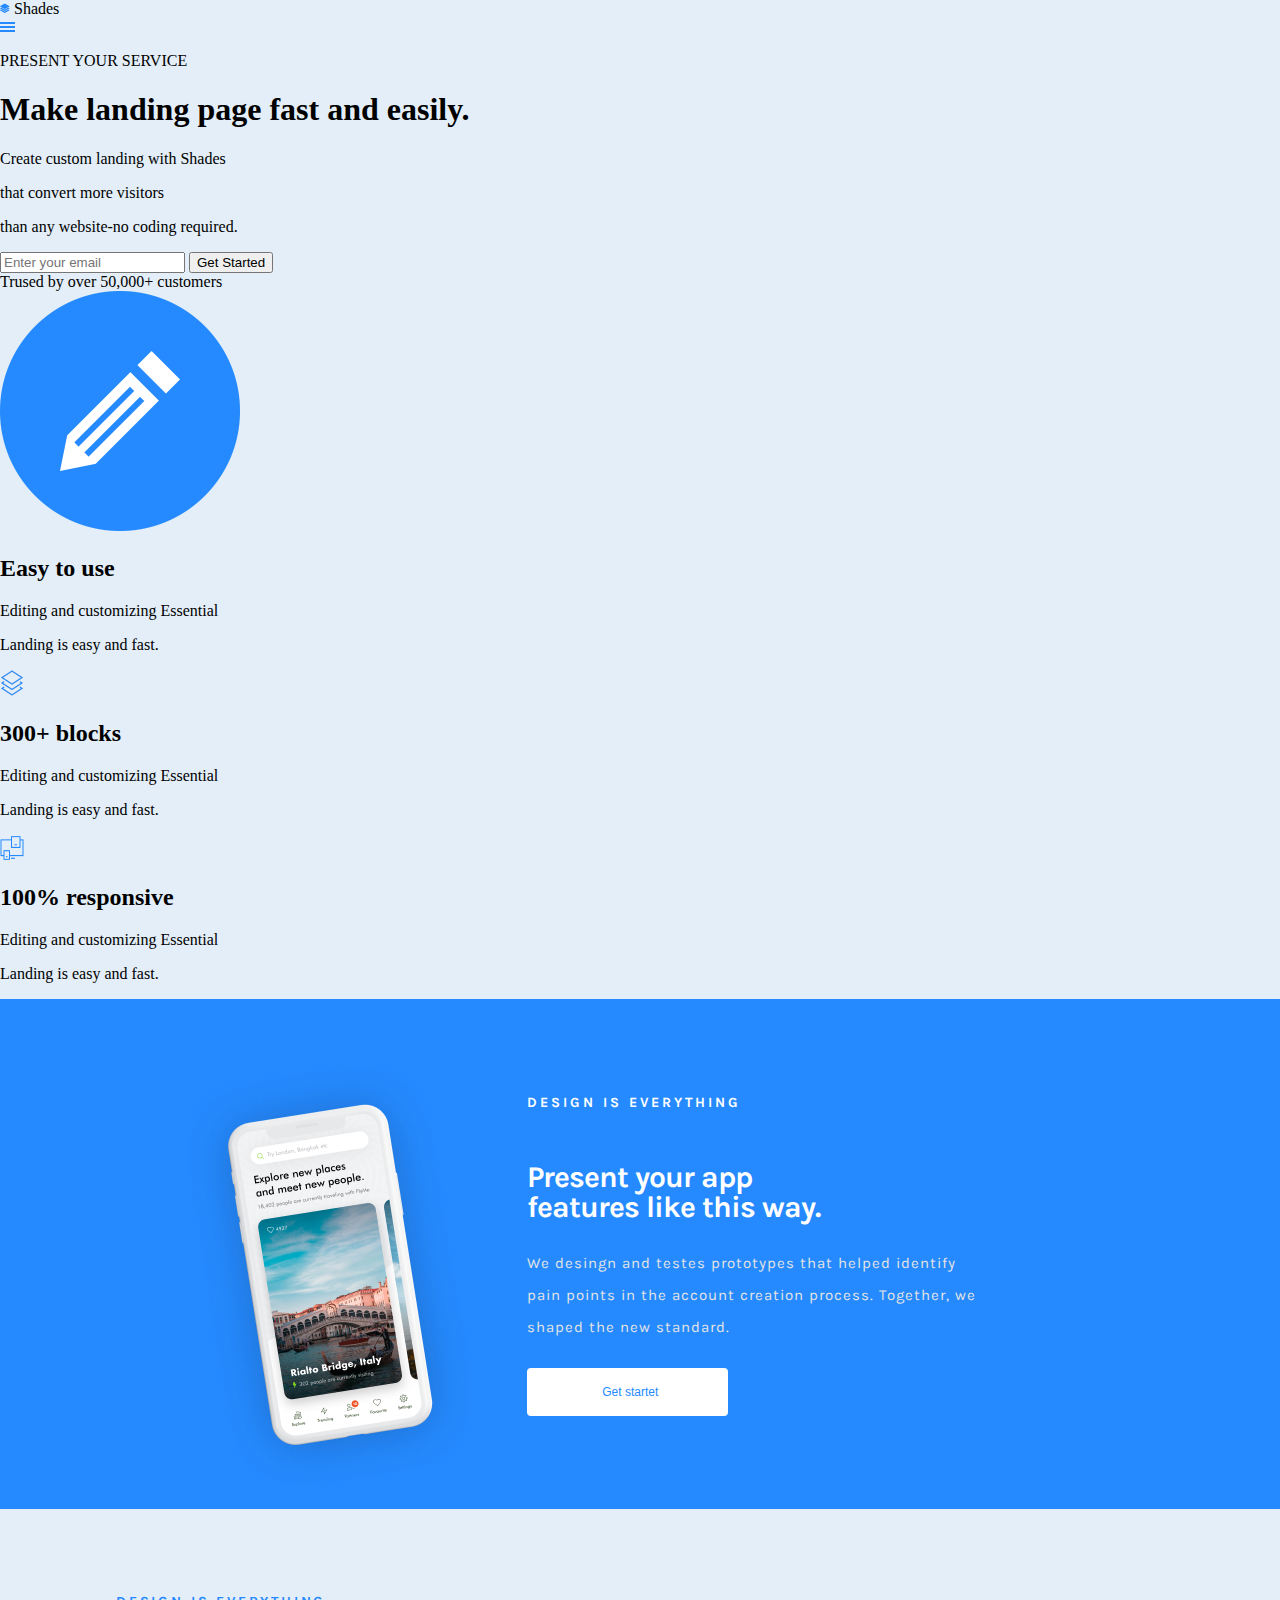
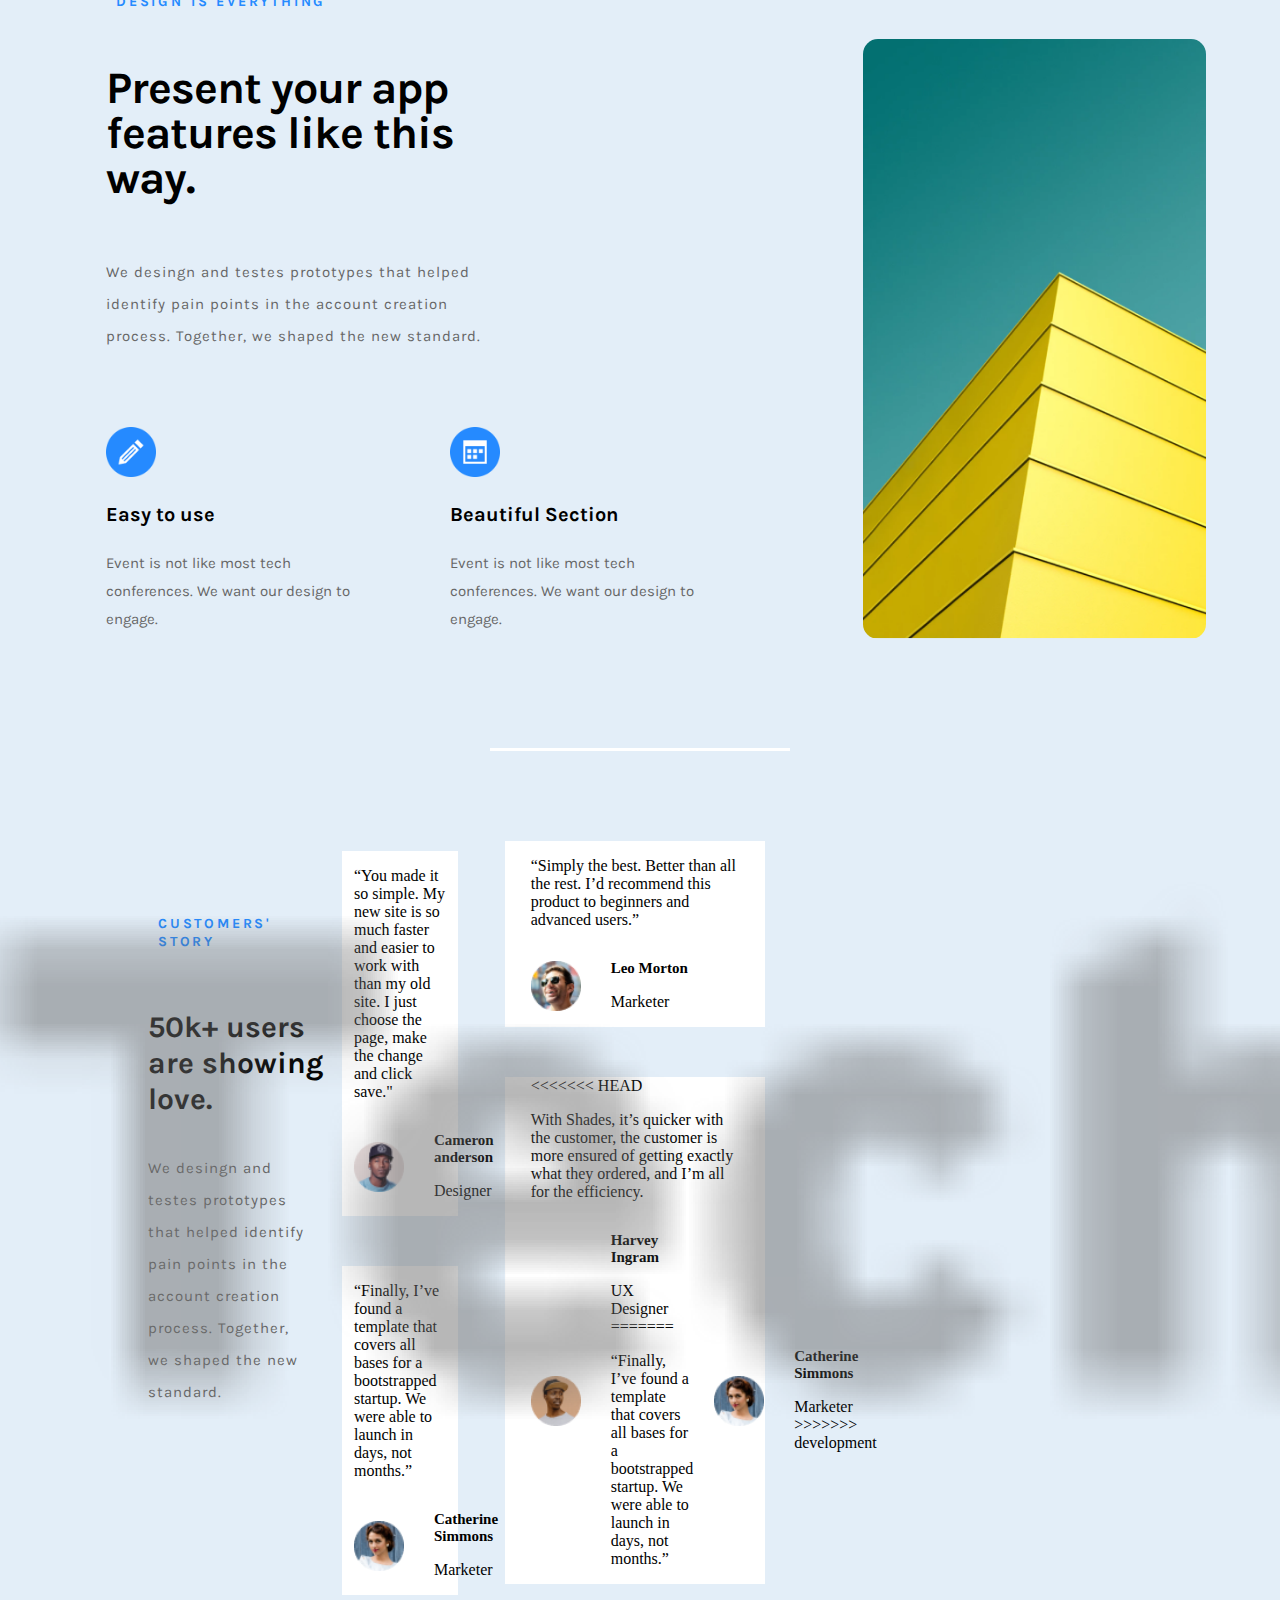
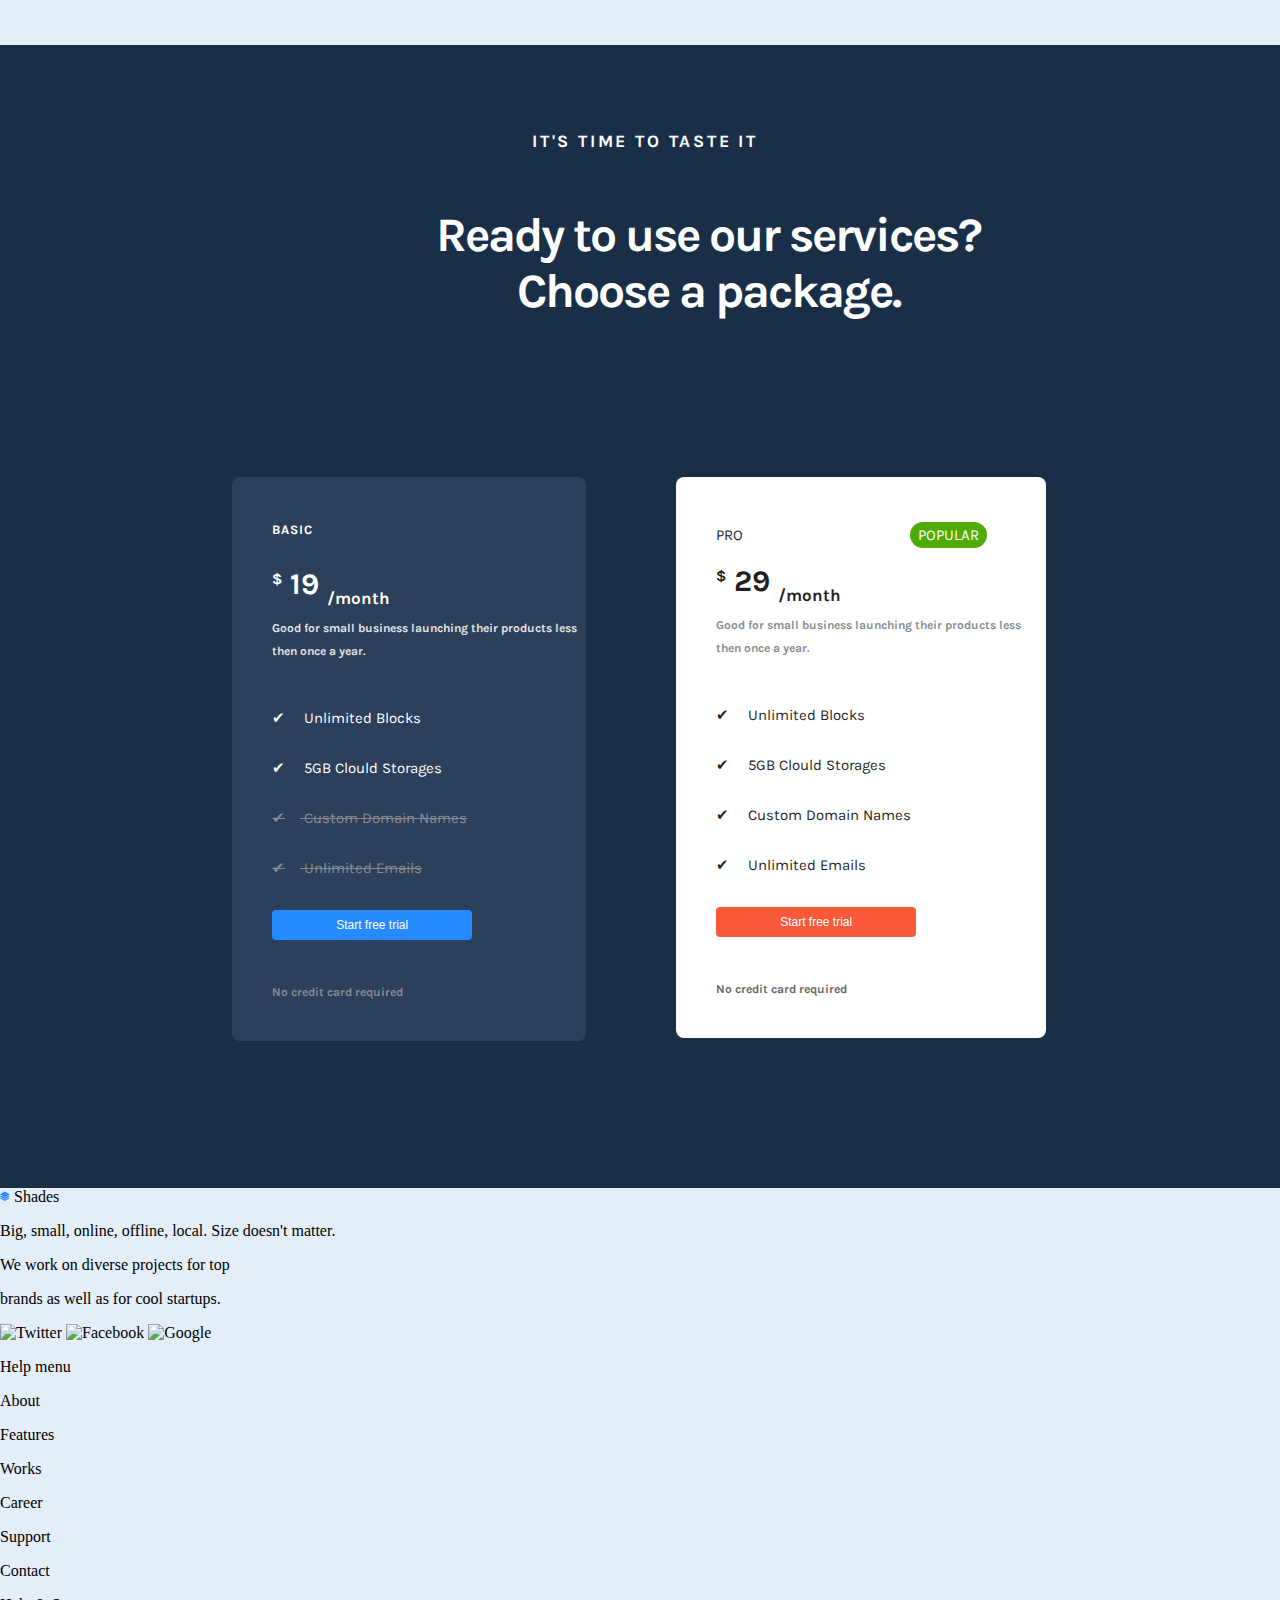
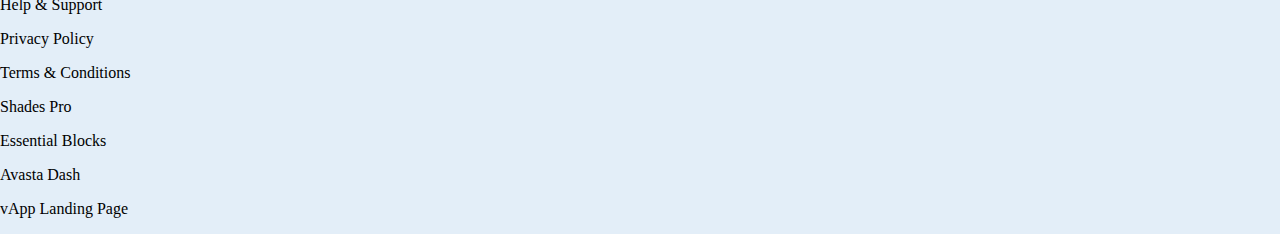
==== commit d9f7cded: "Merge remote-tracking branch 'origin/development' into development" ====
--- a/index.html
+++ b/index.html
@@ -82,7 +82,7 @@
 
         <div class="phone container  grid_under_item1">
 
-            <img src="/assets/img/app-shot-01.png" alt="">
+            <img src="/assets/img/app-shot-01.png" alt="iphone">
 
         </div>
 
@@ -254,6 +254,42 @@
                 <div class="whitebox_background">
                     
                         <div class="whitebox container">
+                            <p>“Simply the best. Better than all the rest. I’d recommend this product to beginners and advanced users.”
+    
+                            </p>
+                        </div>
+                        <div class="whitebox_flex container">
+                            <img src="/assets/img/Oval_top1.png" alt="femme">
+                        
+                        <div class="whitebox_flex_next">
+                            <p>Leo Morton</p>
+                            <p class="little">Marketer
+                            </p>
+                        </div>
+                        </div>
+                </div>
+            </div>
+        </div>
+        <!-- Card 4 ------------------------------------------->
+        <div class="flex desktop">
+           
+
+            <div class="flex_whitebox container">
+    
+                <div class="whitebox_background">
+                    
+                        <div class="whitebox container">
+<<<<<<< HEAD
+                            <p>With Shades, it’s quicker with the customer, the customer is more ensured of getting exactly what they ordered, and I’m all for the efficiency.
+                            </p>
+                        </div>
+                        <div class="whitebox_flex container">
+                            <img src="/assets/img/Oval_top.png" alt="femme">
+                        
+                        <div class="whitebox_flex_next">
+                            <p>Harvey Ingram</p>
+                            <p class="little">UX Designer
+=======
                             <p>“Finally, I’ve found a template that covers all bases for a bootstrapped startup. We were able to launch in days, not months.”
     
                             </p>
@@ -264,44 +300,25 @@
                         <div class="whitebox_flex_next">
                             <p>Catherine Simmons</p>
                             <p class="little">Marketer
+>>>>>>> development
                             </p>
                         </div>
                         </div>
                 </div>
             </div>
         </div>
-        <!-- Card 4 ------------------------------------------->
-        <div class="flex desktop">
-           
-
-            <div class="flex_whitebox container">
-    
-                <div class="whitebox_background">
-                    
-                        <div class="whitebox container">
-                            <p>“Finally, I’ve found a template that covers all bases for a bootstrapped startup. We were able to launch in days, not months.”
-    
-                            </p>
-                        </div>
-                        <div class="whitebox_flex container">
-                            <img src="/assets/img/Oval (1).png" alt="femme">
-                        
-                        <div class="whitebox_flex_next">
-                            <p>Catherine Simmons</p>
-                            <p class="little">Marketer
-                            </p>
-                        </div>
-                        </div>
-                </div>
-            </div>
-        </div>
     </div>
     </div>
 
 
         <div class="logo_grid container ">
+<<<<<<< HEAD
+        <img class="grid-items gris   items1" src="/assets/img/logo-5.png" alt="techruch">
+        <img class="grid-items gris  items2" src="/assets/img/logo-4.png" alt="startup">
+=======
         <img class="grid-items gris   itiems1" src="/assets/img/logo-5.png" alt="techruch">
         <img class="grid-items gris  itiems2" src="/assets/img/logo-4.png" alt="startup">
+>>>>>>> development
         <img class="grid-items gris  items3" src="/assets/img/logo-3.png" alt="hubspot">
         <img class="grid-items gris  items4" src="/assets/img/logo-2.png" alt="startup.focus">
         <img class="grid-items gris  items5" src="/assets/img/logo-1.png" alt="drivephx">
@@ -317,7 +334,7 @@
 
         <div class="darkblue_All">
 
-            <h3 class="darkblue container">
+            <h3 class="darkblue_h3 container">
                 IT'S TIME TO TASTE IT
             </h3>
 
@@ -330,6 +347,7 @@
         </div>
 
 <!-- Debut de la card-------------------------------->
+<div class="card_blue">
     <div class="card_flex">
         <div class="card container">
            
@@ -396,6 +414,7 @@
 
 
 
+</div>
     <!-- Debut de la 2eme card-------------------------------->
     <div class="white_card_flex">
         <div class="white_card container">
@@ -460,6 +479,8 @@
            <p class="white_card_last">No credit card required</p>
 
     </div>
+    </div>   
+    </div>
     </section>
 
 
--- a/assets/css/style.css
+++ b/assets/css/style.css
@@ -248,7 +248,7 @@
   padding-bottom: 50px;
 }
 
-.darkblue_All .darkblue {
+.darkblue_All .darkblue_h3 {
   padding-left: 10px;
   letter-spacing: 2.81px;
   padding-bottom: 25px;
@@ -280,12 +280,12 @@
 }
 
 .card .card_basic {
-  padding-top: 50px;
+  padding-top: 30px;
   font-family: 'Karla';
   font-weight: 700;
   font-size: 13px;
   letter-spacing: 1px;
-  padding-bottom: 20px;
+  padding-bottom: 16px;
 }
 
 .card .dollar {
@@ -356,7 +356,7 @@
   font-weight: 700;
   font-size: 12px;
   color: #878B90;
-  padding-bottom: 50px;
+  padding-bottom: 30px;
 }
 
 .white_card_flex {
@@ -385,7 +385,7 @@
   -webkit-box-align: center;
       -ms-flex-align: center;
           align-items: center;
-  padding-top: 50px;
+  padding-top: 30px;
 }
 
 .white_card .white_red {
@@ -463,7 +463,7 @@
   font-weight: 700;
   font-size: 12px;
   color: #666666;
-  padding-bottom: 50px;
+  padding-bottom: 30px;
 }
 
 .card_price {
@@ -479,4 +479,8 @@
   font-weight: 700;
   color: #1F1F1F;
 }
+
+.card_blue {
+  padding-bottom: 100px;
+}
 /*# sourceMappingURL=style.css.map */--- a/assets/css/Desktop.css
+++ b/assets/css/Desktop.css
@@ -96,6 +96,13 @@
     width: 500px;
     height: 600px;
   }
+<<<<<<< HEAD
+  .white_h2 {
+    width: 400px;
+    font-size: 38px;
+  }
+=======
+>>>>>>> development
   .line {
     display: -webkit-box;
     display: -ms-flexbox;
@@ -149,8 +156,55 @@
     display: -ms-flexbox;
     display: flex;
   }
+<<<<<<< HEAD
+  .logo_grid .items1 {
+    padding-right: 80px;
+  }
+  .logo_grid .items2 {
+    padding-right: 80px;
+  }
+  .logo_grid .items3 {
+    padding-right: 80px;
+  }
+  .logo_grid .items4 {
+    padding-right: 80px;
+  }
   .grid-items {
     padding-left: 10px;
   }
+  .card_blue {
+    display: -webkit-box;
+    display: -ms-flexbox;
+    display: flex;
+    -webkit-box-orient: horizontal;
+    -webkit-box-direction: normal;
+        -ms-flex-direction: row;
+            flex-direction: row;
+    -webkit-box-pack: center;
+        -ms-flex-pack: center;
+            justify-content: center;
+  }
+  .white_card {
+    padding-right: 20px;
+  }
+  .darkblue_All {
+    text-align: center;
+  }
+  .darkblue_All .darkblue_h1 {
+    display: -webkit-box;
+    display: -ms-flexbox;
+    display: flex;
+    -webkit-box-pack: center;
+        -ms-flex-pack: center;
+            justify-content: center;
+    font-size: 48px;
+    width: 600px;
+    padding-left: 280px;
+  }
+=======
+  .grid-items {
+    padding-left: 10px;
+  }
+>>>>>>> development
 }
 /*# sourceMappingURL=Desktop.css.map */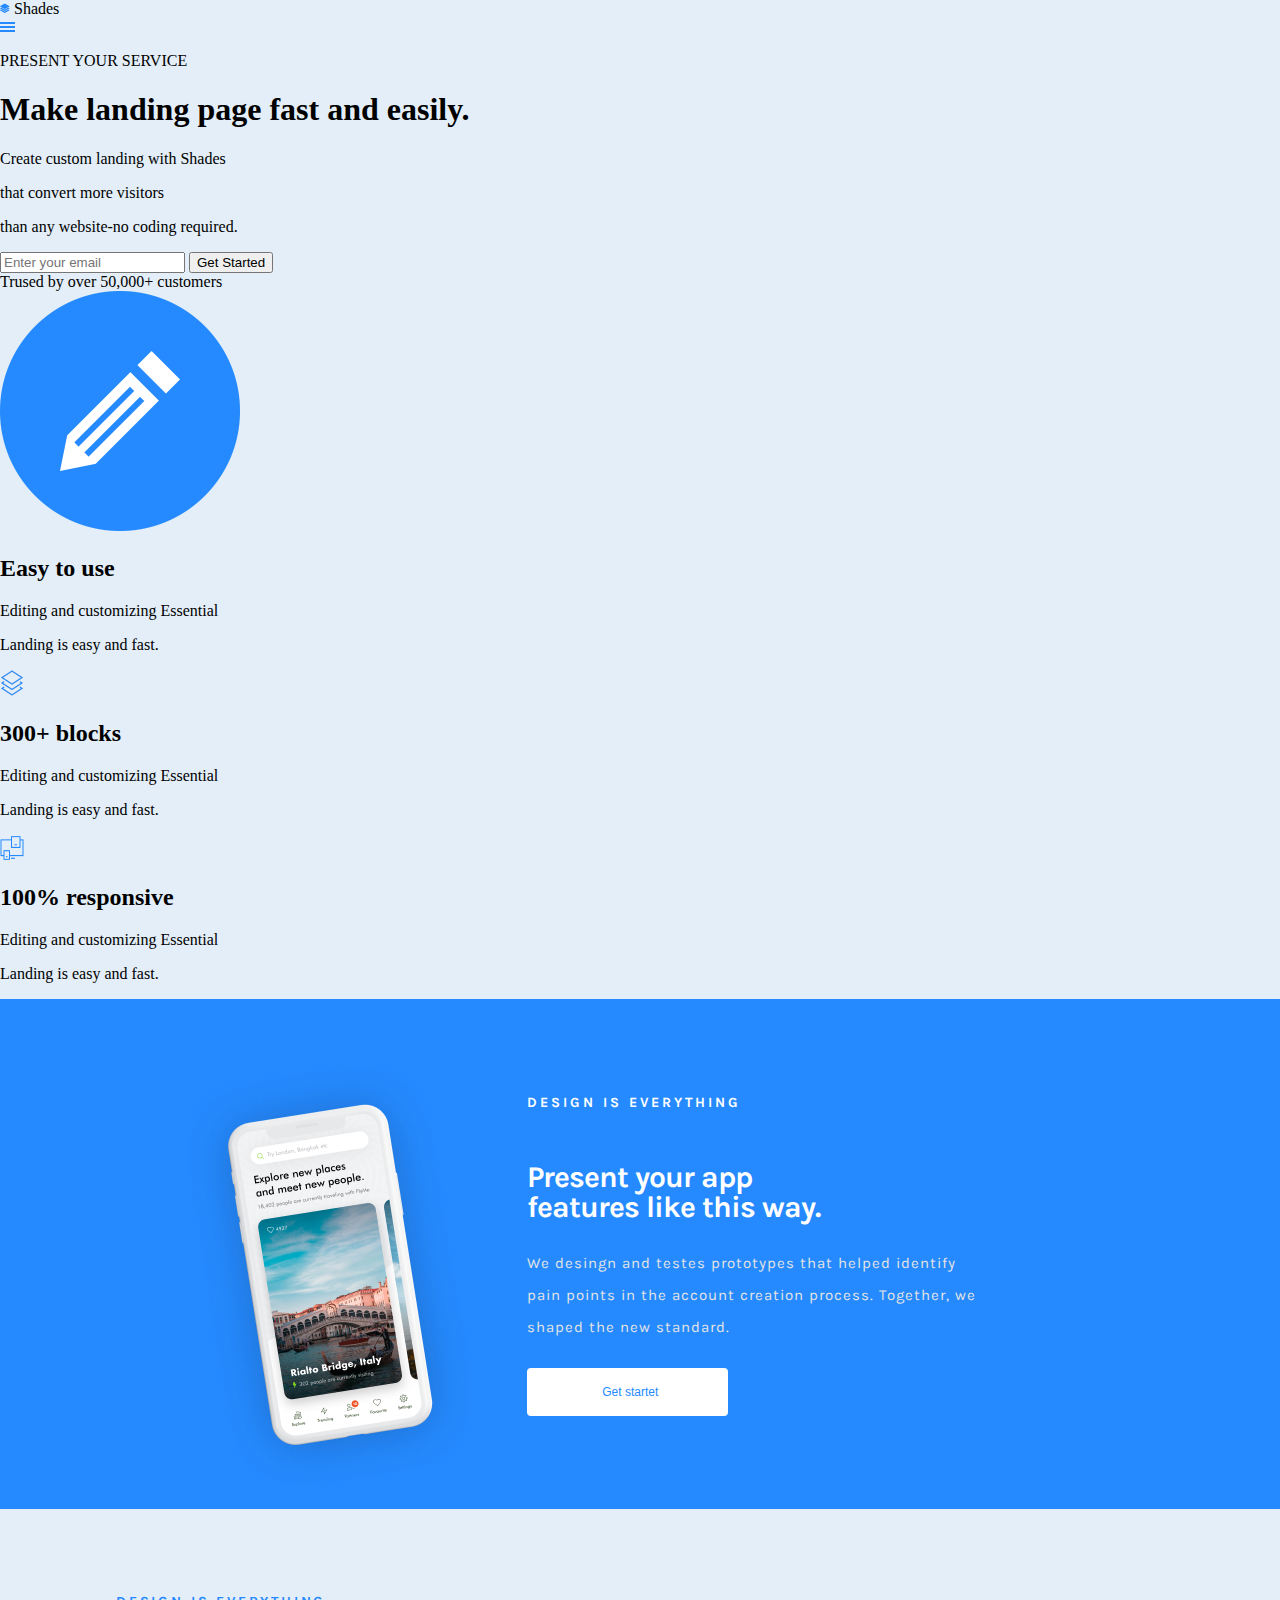
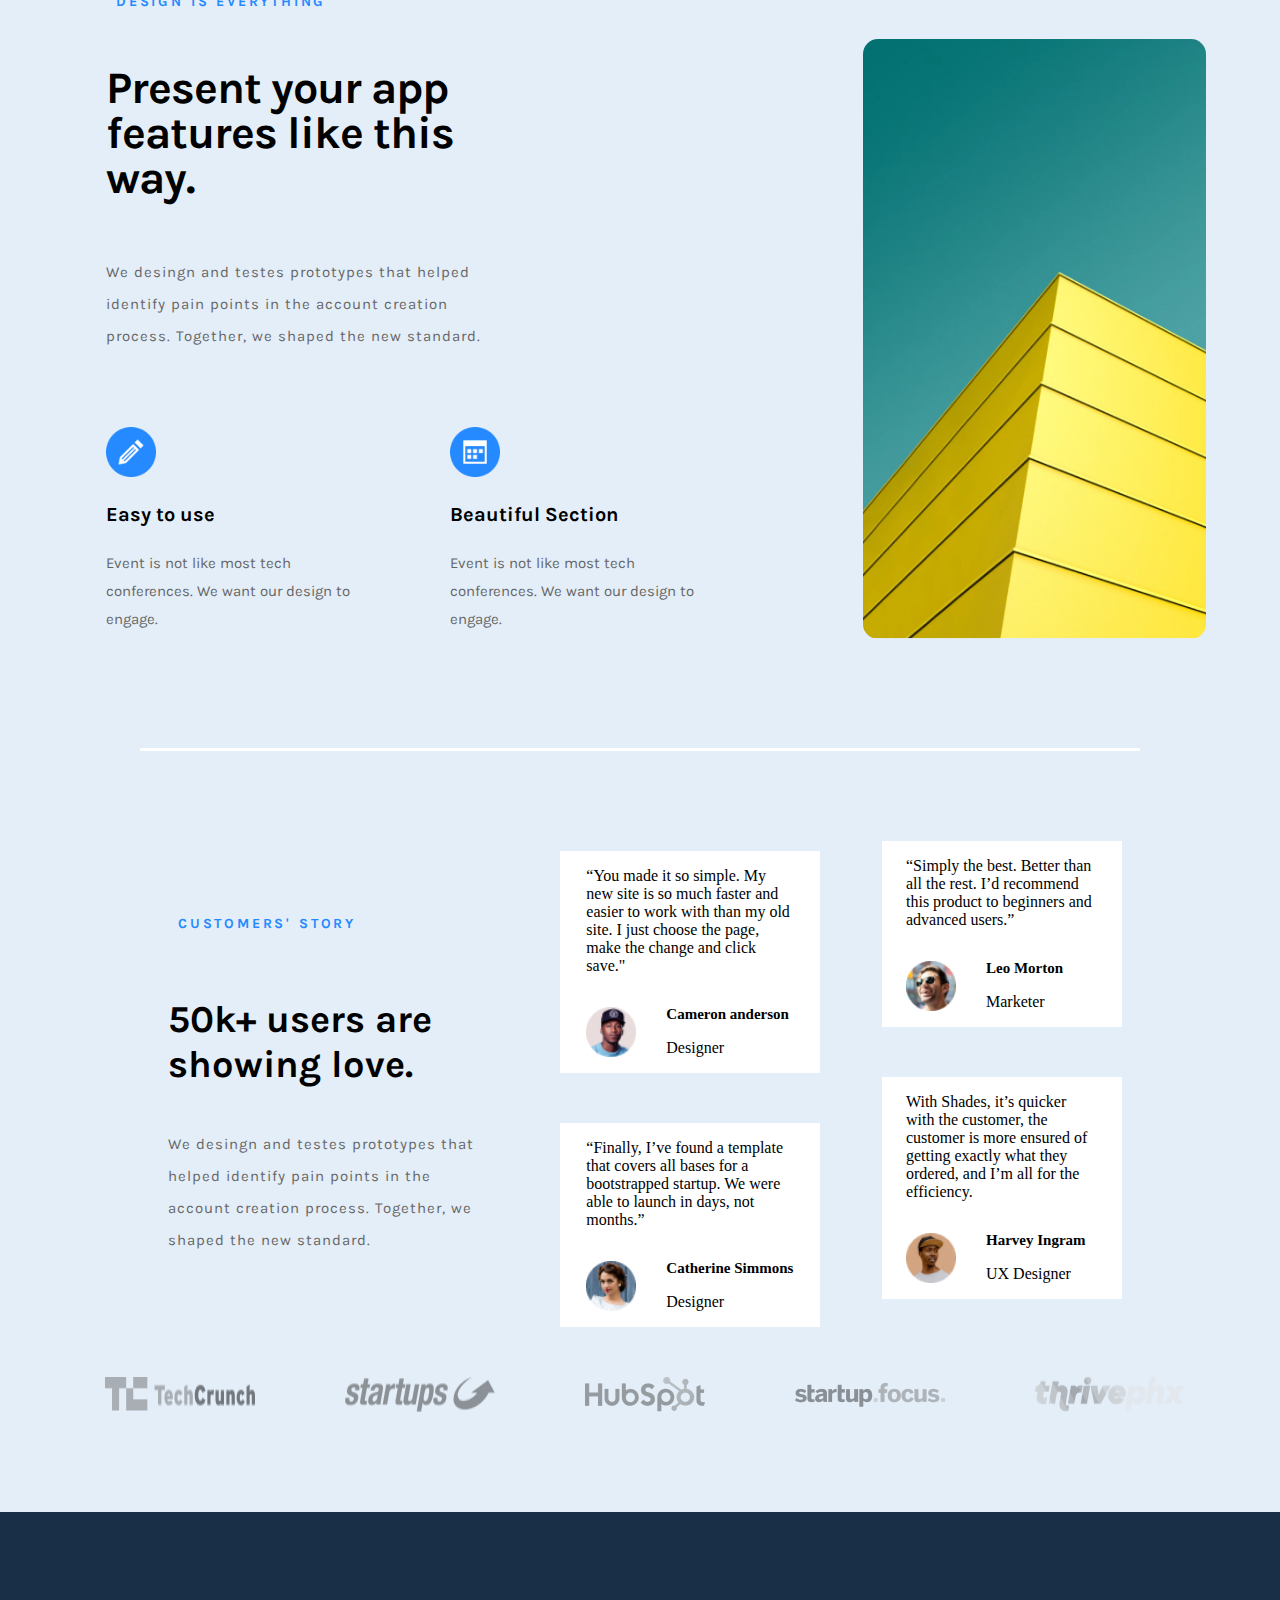
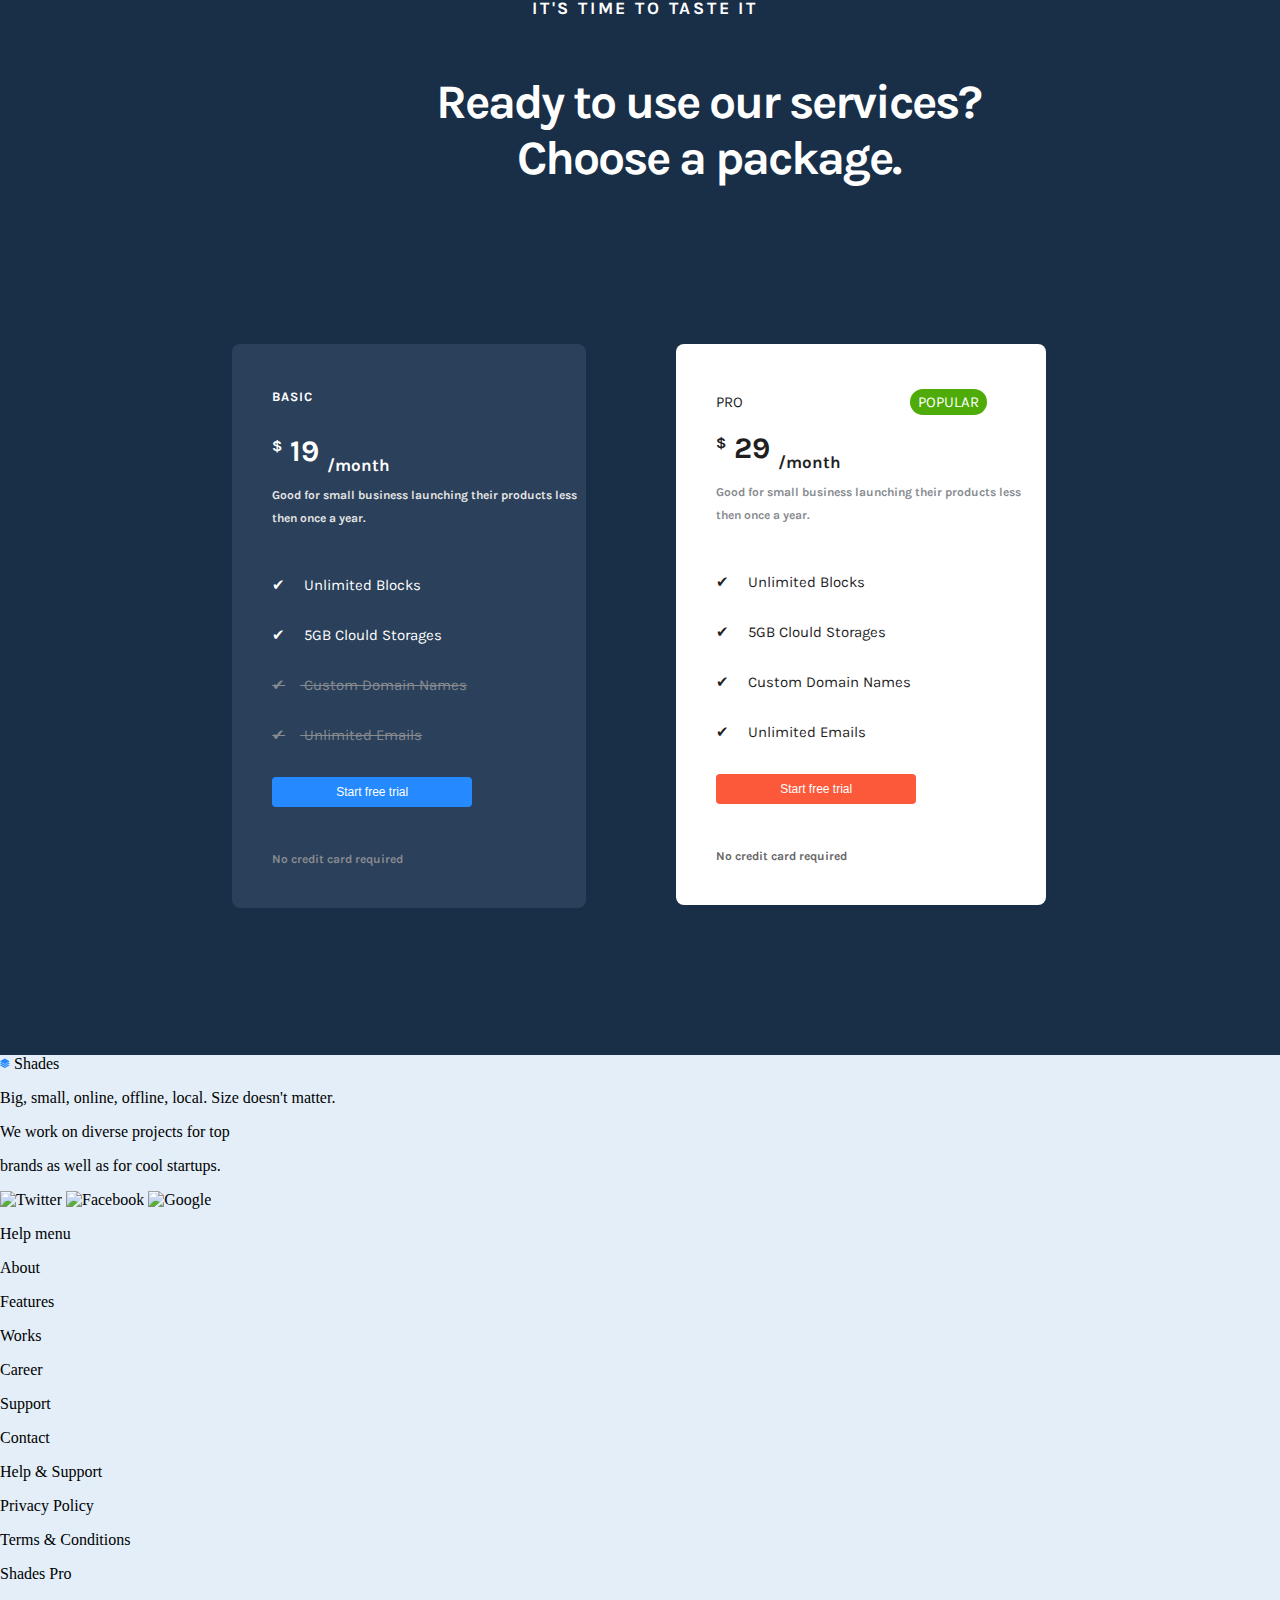
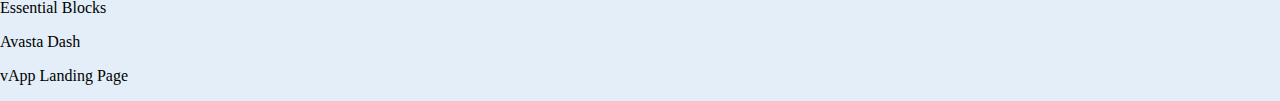
==== commit c239a6ac: "last update" ====
--- a/index.html
+++ b/index.html
@@ -191,8 +191,8 @@
             </div>
 
     
-        <div class="Card_flex_comment ">
-    <!-- Card 1 ------------------------------------------->
+            <!-- Card 1 ------------------------------------------->
+        <div class="Card_flex_comment">
             
             <div class="flex">
             
@@ -233,19 +233,44 @@
                             </div>
                             <div class="whitebox_flex container">
                                 <img src="/assets/img/Oval (1).png" alt="femme">
+                                <div class="whitebox_flex_next">
+                                    <p>Catherine Simmons</p>
+                                    <p class="little">Designer
+                                    </p>
+                                </div>
+                            </div>
+                    </div>
+                </div>
+            </div>
+        </div>
+        <!-- Card 3 ------------------------------------------->
+        <div class="flexLastCard">
+            <div class="flex desktop">
+           
+
+                <div class="flex_whitebox container">
+        
+                    <div class="whitebox_background">
+                        
+                            <div class="whitebox container">
+                                <p>“Simply the best. Better than all the rest. I’d recommend this product to beginners and advanced users.”
+        
+                                </p>
+                            </div>
+                            <div class="whitebox_flex container">
+                                <img src="/assets/img/Oval_top1.png" alt="femme">
                             
                             <div class="whitebox_flex_next">
-                                <p>Catherine Simmons</p>
+                                <p>Leo Morton</p>
                                 <p class="little">Marketer
                                 </p>
                             </div>
                             </div>
                     </div>
                 </div>
-            </div>
-        </div>
-        <!-- Card 3 ------------------------------------------->
-        <div class="flexLastCard">
+        </div>
+        
+        <!-- Card 4 ------------------------------------------->
         <div class="flex desktop">
            
 
@@ -254,33 +279,9 @@
                 <div class="whitebox_background">
                     
                         <div class="whitebox container">
-                            <p>“Simply the best. Better than all the rest. I’d recommend this product to beginners and advanced users.”
-    
-                            </p>
-                        </div>
-                        <div class="whitebox_flex container">
-                            <img src="/assets/img/Oval_top1.png" alt="femme">
-                        
-                        <div class="whitebox_flex_next">
-                            <p>Leo Morton</p>
-                            <p class="little">Marketer
-                            </p>
-                        </div>
-                        </div>
-                </div>
-            </div>
-        </div>
-        <!-- Card 4 ------------------------------------------->
-        <div class="flex desktop">
-           
-
-            <div class="flex_whitebox container">
-    
-                <div class="whitebox_background">
-                    
-                        <div class="whitebox container">
-<<<<<<< HEAD
-                            <p>With Shades, it’s quicker with the customer, the customer is more ensured of getting exactly what they ordered, and I’m all for the efficiency.
+
+                            <p>
+                                With Shades, it’s quicker with the customer, the customer is more ensured of getting exactly what they ordered, and I’m all for the efficiency.
                             </p>
                         </div>
                         <div class="whitebox_flex container">
@@ -289,41 +290,27 @@
                         <div class="whitebox_flex_next">
                             <p>Harvey Ingram</p>
                             <p class="little">UX Designer
-=======
-                            <p>“Finally, I’ve found a template that covers all bases for a bootstrapped startup. We were able to launch in days, not months.”
-    
+
                             </p>
                         </div>
-                        <div class="whitebox_flex container">
-                            <img src="/assets/img/Oval (1).png" alt="femme">
-                        
-                        <div class="whitebox_flex_next">
-                            <p>Catherine Simmons</p>
-                            <p class="little">Marketer
->>>>>>> development
-                            </p>
+                       
                         </div>
-                        </div>
                 </div>
             </div>
         </div>
     </div>
-    </div>
-
+    
+</div>
 
         <div class="logo_grid container ">
-<<<<<<< HEAD
-        <img class="grid-items gris   items1" src="/assets/img/logo-5.png" alt="techruch">
-        <img class="grid-items gris  items2" src="/assets/img/logo-4.png" alt="startup">
-=======
-        <img class="grid-items gris   itiems1" src="/assets/img/logo-5.png" alt="techruch">
-        <img class="grid-items gris  itiems2" src="/assets/img/logo-4.png" alt="startup">
->>>>>>> development
-        <img class="grid-items gris  items3" src="/assets/img/logo-3.png" alt="hubspot">
-        <img class="grid-items gris  items4" src="/assets/img/logo-2.png" alt="startup.focus">
-        <img class="grid-items gris  items5" src="/assets/img/logo-1.png" alt="drivephx">
-
-      </div>
+
+            <img class="grid-items gris  items1" src="/assets/img/logo-5.png" alt="techruch">
+            <img class="grid-items gris  items2" src="/assets/img/logo-4.png" alt="startup">
+            <img class="grid-items gris  items3" src="/assets/img/logo-3.png" alt="hubspot">
+            <img class="grid-items gris  items4" src="/assets/img/logo-2.png" alt="startup.focus">
+            <img class="grid-items gris  items5" src="/assets/img/logo-1.png" alt="drivephx">
+
+        </div>
 
 
     </section>
@@ -409,11 +396,6 @@
            <p class="card_last">No credit card required</p>
 
     </div>
-
-
-
-
-
 </div>
     <!-- Debut de la 2eme card-------------------------------->
     <div class="white_card_flex">
--- a/assets/css/Desktop.css
+++ b/assets/css/Desktop.css
@@ -4,10 +4,6 @@
 }
 
 @media (min-width: 627px) and (max-width: 1440px) {
-  /* essai si ca marche 
-.under_background_telephone{
-    background-color: black;
-}*/
   .container {
     margin-left: 10%;
     margin-right: 10%;
@@ -96,13 +92,10 @@
     width: 500px;
     height: 600px;
   }
-<<<<<<< HEAD
   .white_h2 {
     width: 400px;
     font-size: 38px;
   }
-=======
->>>>>>> development
   .line {
     display: -webkit-box;
     display: -ms-flexbox;
@@ -156,7 +149,6 @@
     display: -ms-flexbox;
     display: flex;
   }
-<<<<<<< HEAD
   .logo_grid .items1 {
     padding-right: 80px;
   }
@@ -201,10 +193,8 @@
     width: 600px;
     padding-left: 280px;
   }
-=======
   .grid-items {
     padding-left: 10px;
   }
->>>>>>> development
 }
 /*# sourceMappingURL=Desktop.css.map */